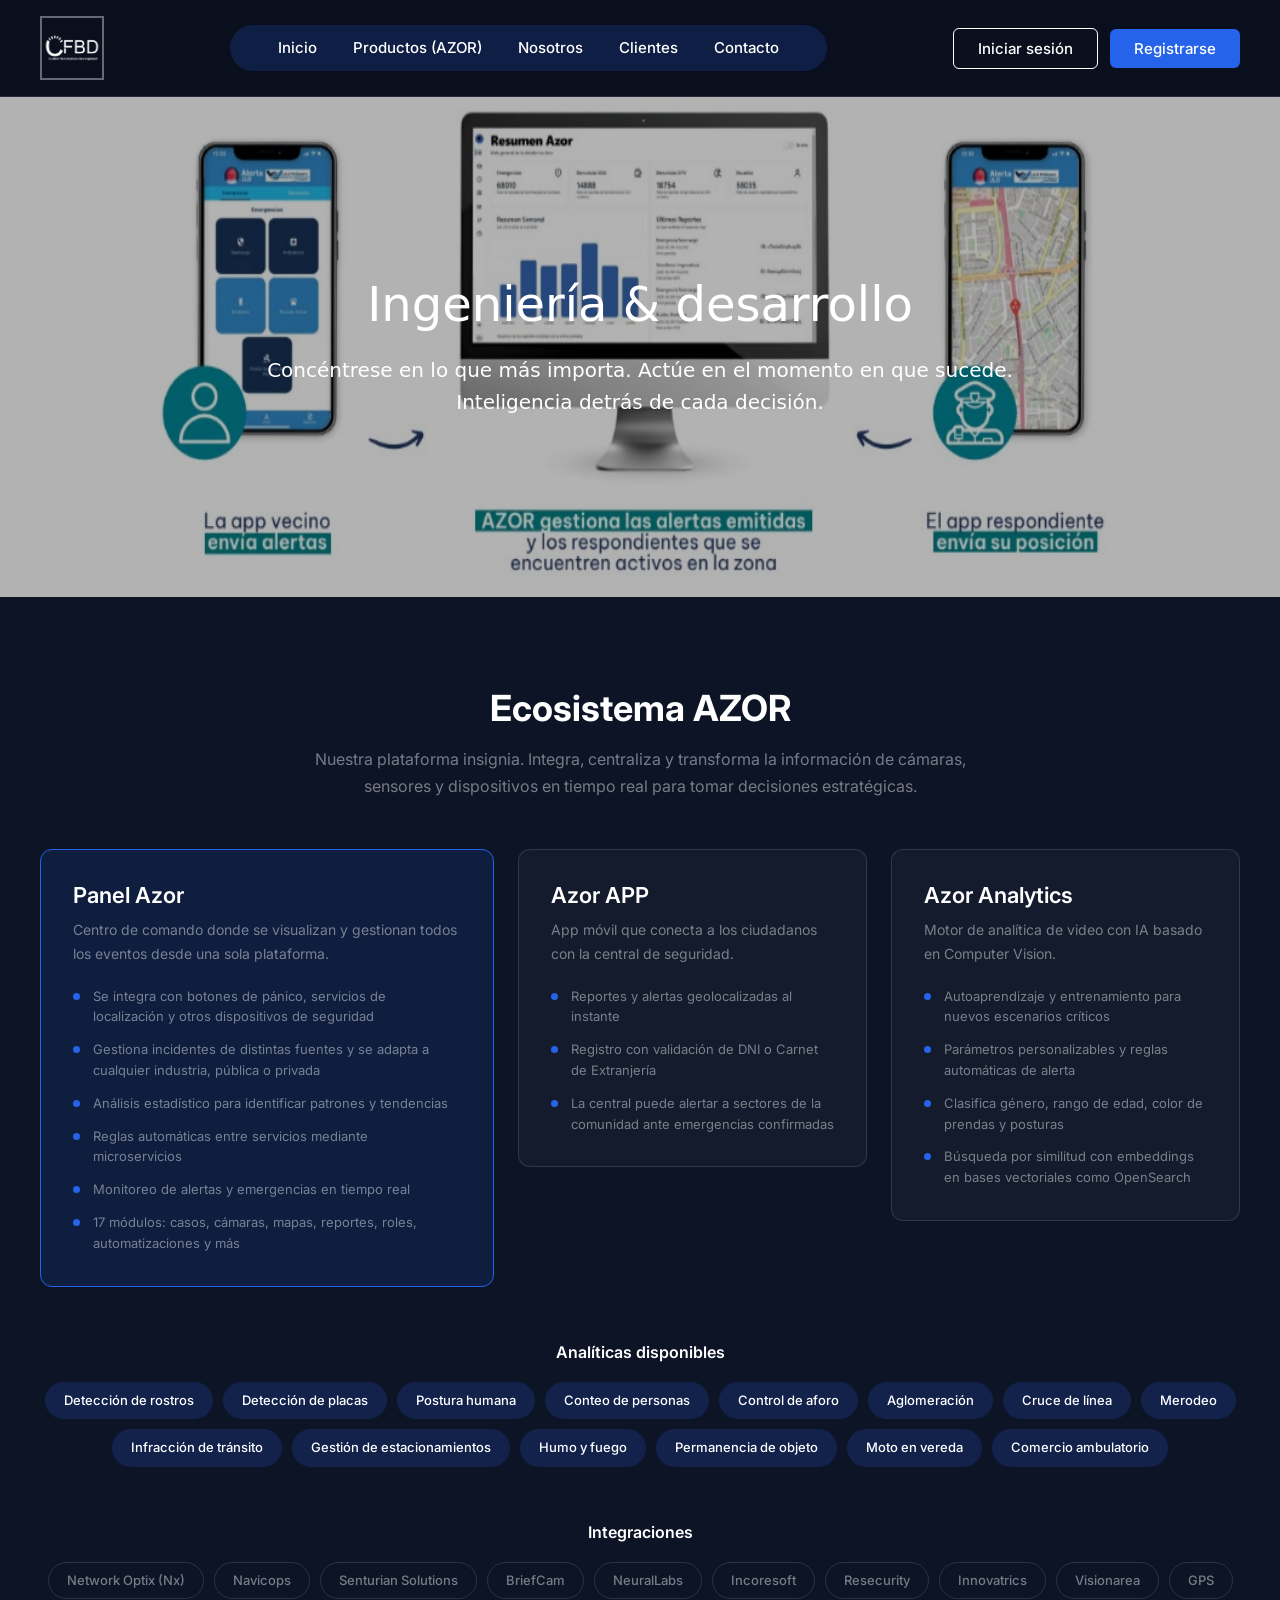
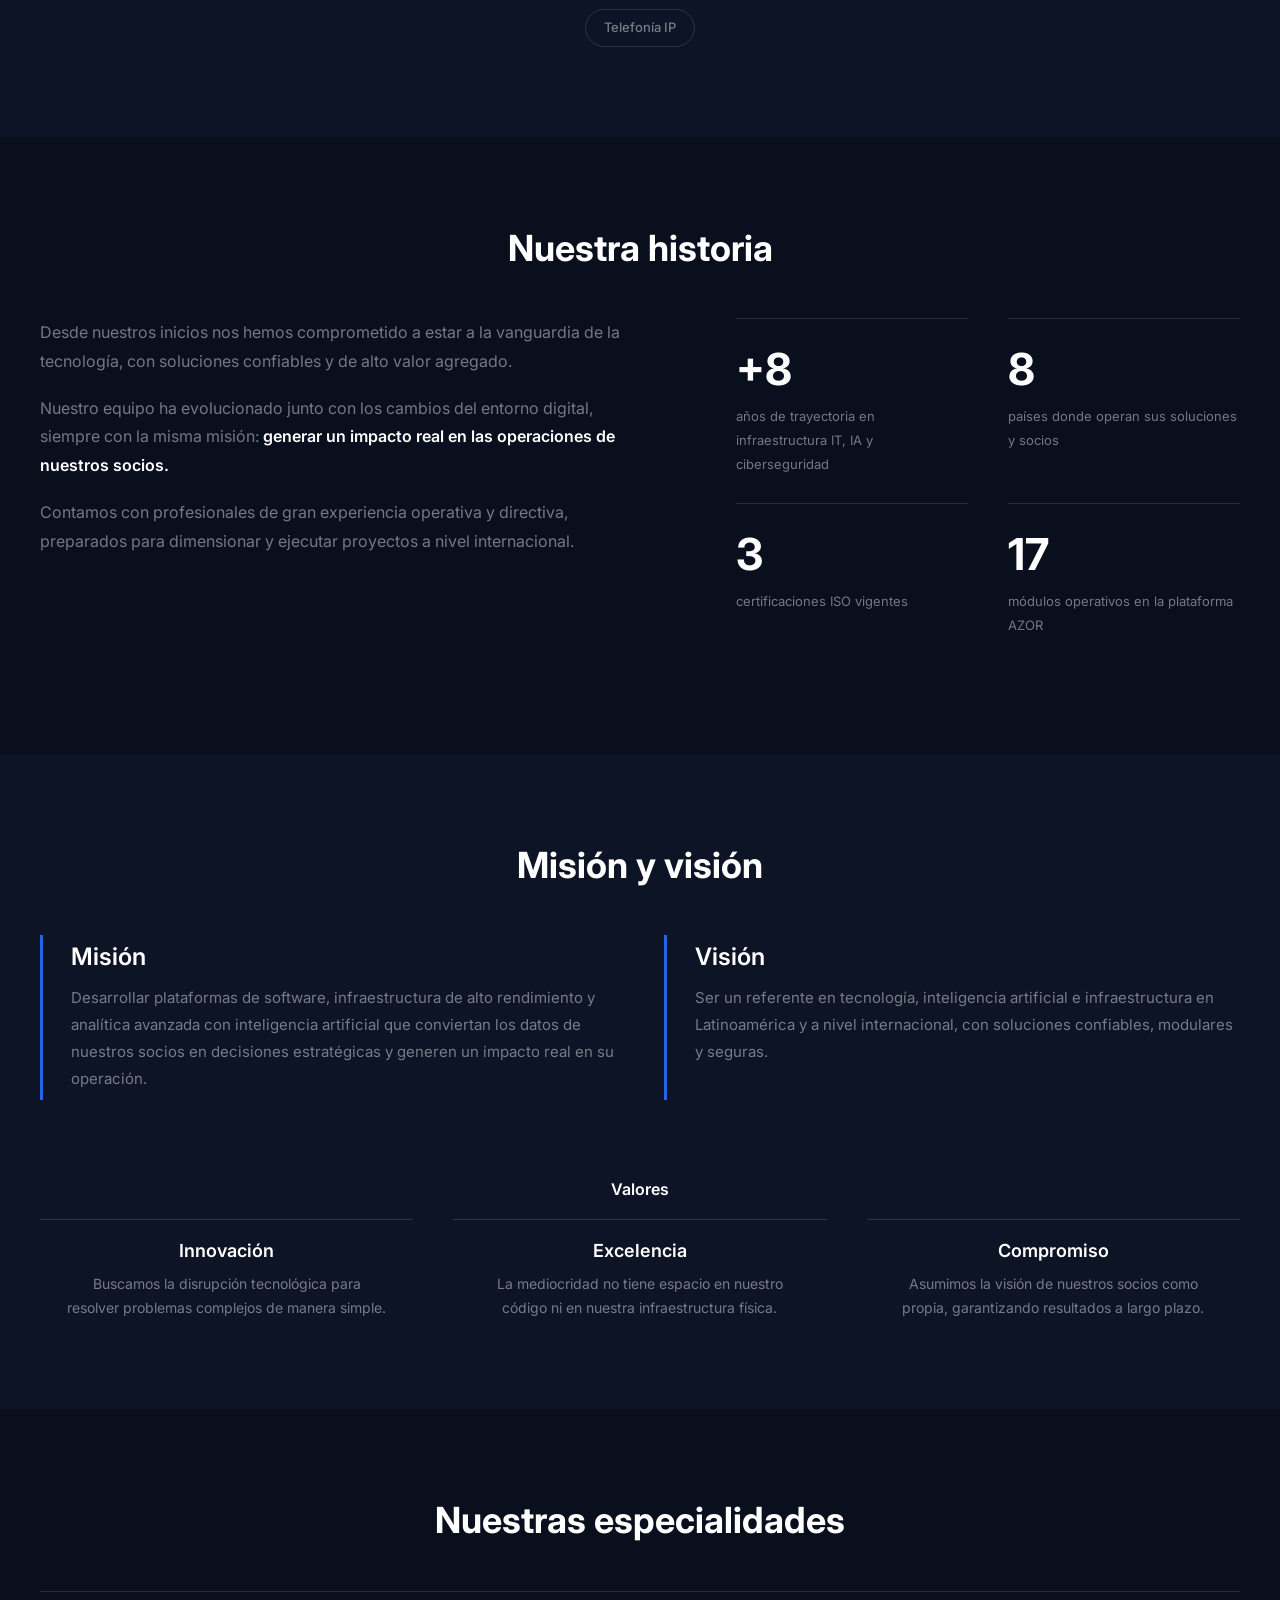
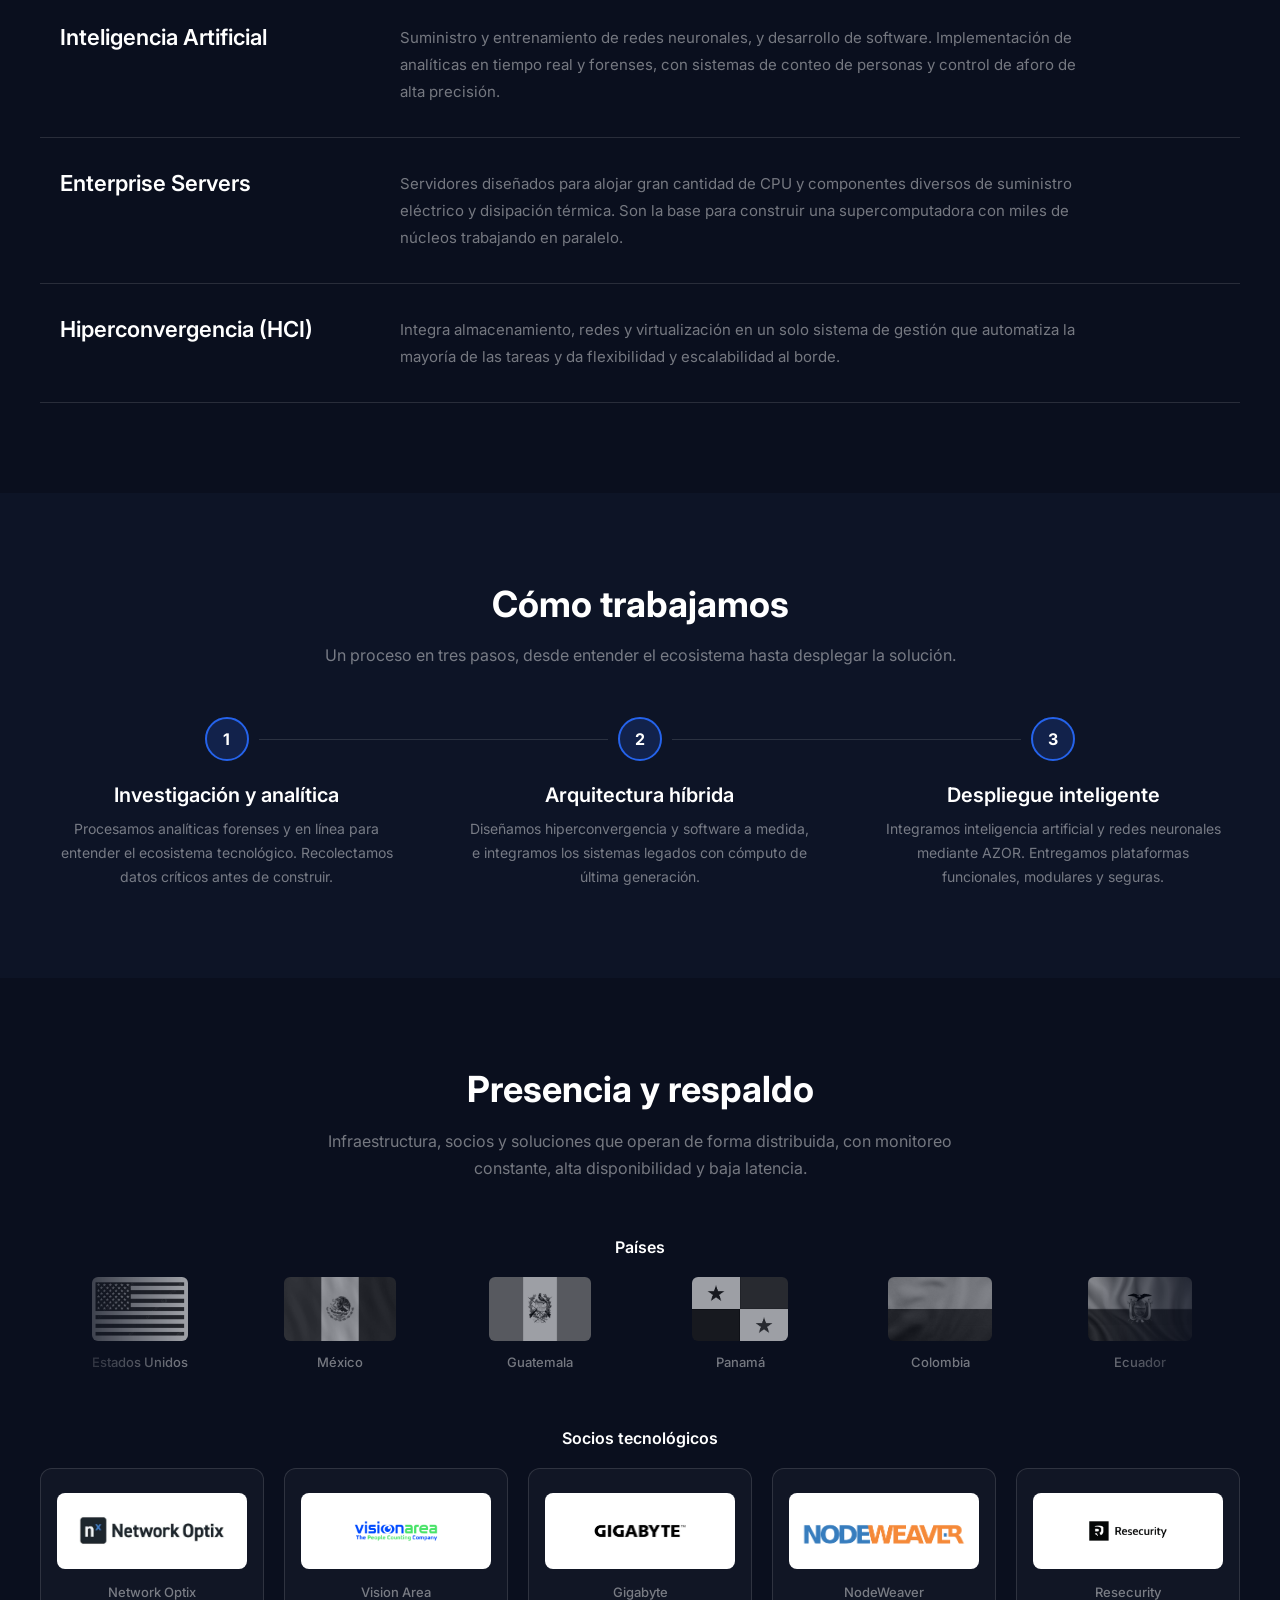
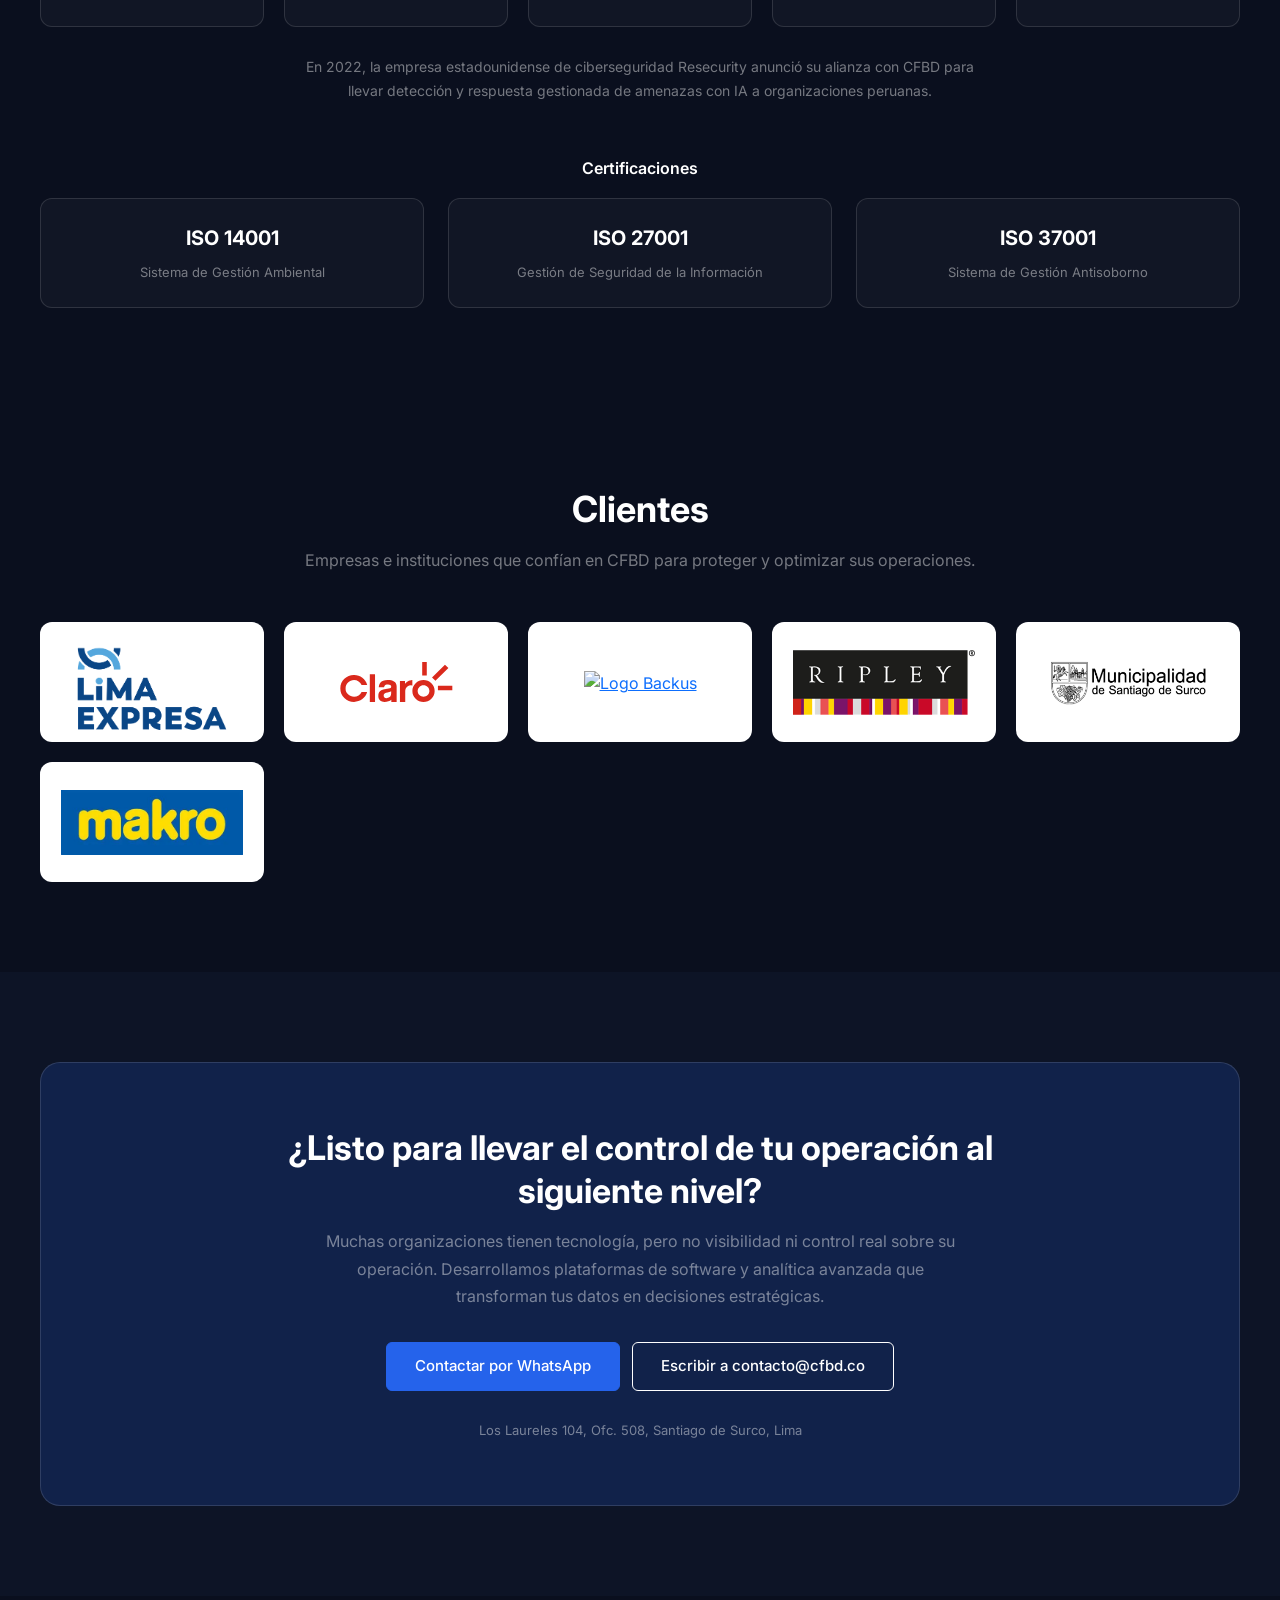
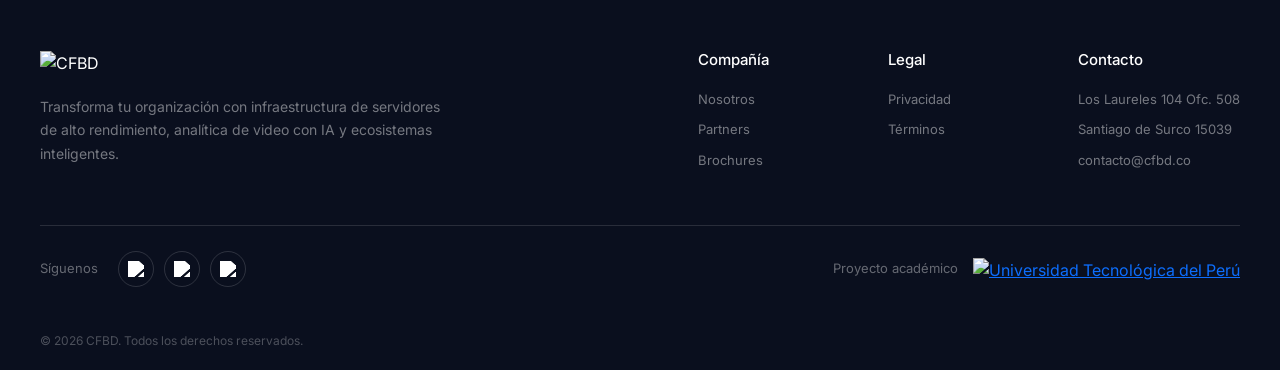
==== HerramientasDesarrollo/index.html @ 3b42aa12 "mas arreglos slider y  vinculos en las paginas," ====
<!doctype html>
<html lang="es">

<head>
  <meta charset="utf-8" />
  <meta name="viewport" content="width=device-width, initial-scale=1" />
  <title>CFBD | Ingeniería &amp; desarrollo</title>
  <link rel="icon" href="img/desarrollo.png" type="image/png" />
  <link rel="preconnect" href="https://fonts.googleapis.com" />
  <link rel="preconnect" href="https://fonts.gstatic.com" crossorigin />
  <link href="https://fonts.googleapis.com/css2?family=Inter:wght@400;500;600;700&display=swap" rel="stylesheet" />
  <link rel="stylesheet" href="main.css" />
  <link href="https://cdn.jsdelivr.net/npm/bootstrap@5.3.8/dist/css/bootstrap.min.css" rel="stylesheet"
    integrity="sha384-sRIl4kxILFvY47J16cr9ZwB07vP4J8+LH7qKQnuqkuIAvNWLzeN8tE5YBujZqJLB" crossorigin="anonymous" />
</head>

<body>
  <nav class="barra-navegacion">
    <div class="nav-izquierda">
      <div class="contenedor-logo">
        <img src="img/LOGO CFBD.png" alt="Logo CFBD" />
      </div>
    </div>

    <div class="enlaces-nav">
      <a href="#inicio">Inicio</a>
      <a href="#productos">Productos (AZOR)</a>
      <a href="#nosotros">Nosotros</a>
      <a href="#clientes">Clientes</a>
      <a href="#contacto">Contacto</a>
    </div>

    <div class="botones-nav">
      <a href="login.html" class="btn-ingresar">Iniciar sesión</a>
      <a href="login.html?registro=true" class="btn-registro">Registrarse</a>
    </div>
  </nav>

  <div id="inicio">
    <div id="carouselExampleInterval" class="carousel slide" data-bs-ride="carousel">
      <div class="carousel-inner">
        <div class="carousel-item active" data-bs-interval="10000">
          <img src="img/img2.jpeg" class="d-block w-100" alt="Instalaciones CFBD" height="500px" />
        </div>

        <div class="carousel-item" data-bs-interval="10000">
          <img src="img/img1.jpeg" class="d-block w-100" alt="Instalaciones CFBD" height="500px" />
        </div>

        <div class="carousel-item" data-bs-interval="10000">
          <img src="img/img3.jpeg" class="d-block w-100" alt="Instalaciones CFBD" height="500px" />
        </div>

        <div class="carousel-item" data-bs-interval="10000">
          <img src="img/img4.jpeg" class="d-block w-100" alt="Instalaciones CFBD" height="500px" />
        </div>
      </div>

      <div class="texto-carousel">
        <h1>Ingeniería &amp; desarrollo</h1>
        <p>
          Concéntrese en lo que más importa. Actúe en el momento en que
          sucede. Inteligencia detrás de cada decisión.
        </p>
      </div>

      <button class="carousel-control-prev" type="button" data-bs-target="#carouselExampleInterval"
        data-bs-slide="prev">
        <span class="carousel-control-prev-icon" aria-hidden="true"></span>
        <span class="visually-hidden">Previous</span>
      </button>

      <button class="carousel-control-next" type="button" data-bs-target="#carouselExampleInterval"
        data-bs-slide="next">
        <span class="carousel-control-next-icon" aria-hidden="true"></span>
        <span class="visually-hidden">Next</span>
      </button>
    </div>
  </div>

  <main>
    <section class="seccion alt" id="productos">
      <div class="cont">
        <div class="cabecera aparece">
          <h2 class="titulo">Ecosistema AZOR</h2>
          <p class="sub">
            Nuestra plataforma insignia. Integra, centraliza y transforma la
            información de cámaras, sensores y dispositivos en tiempo real
            para tomar decisiones estratégicas.
          </p>
        </div>

        <div class="azor">
          <article class="tarjeta destacada aparece">
            <h3>Panel Azor</h3>
            <p>
              Centro de comando donde se visualizan y gestionan todos los
              eventos desde una sola plataforma.
            </p>
            <ul class="puntos">
              <li>
                Se integra con botones de pánico, servicios de localización y
                otros dispositivos de seguridad
              </li>
              <li>
                Gestiona incidentes de distintas fuentes y se adapta a
                cualquier industria, pública o privada
              </li>
              <li>
                Análisis estadístico para identificar patrones y tendencias
              </li>
              <li>
                Reglas automáticas entre servicios mediante microservicios
              </li>
              <li>Monitoreo de alertas y emergencias en tiempo real</li>
              <li>
                17 módulos: casos, cámaras, mapas, reportes, roles,
                automatizaciones y más
              </li>
            </ul>
          </article>

          <article class="tarjeta aparece">
            <h3>Azor APP</h3>
            <p>
              App móvil que conecta a los ciudadanos con la central de
              seguridad.
            </p>
            <ul class="puntos">
              <li>Reportes y alertas geolocalizadas al instante</li>
              <li>Registro con validación de DNI o Carnet de Extranjería</li>
              <li>
                La central puede alertar a sectores de la comunidad ante
                emergencias confirmadas
              </li>
            </ul>
          </article>

          <article class="tarjeta aparece">
            <h3>Azor Analytics</h3>
            <p>
              Motor de analítica de video con IA basado en Computer Vision.
            </p>
            <ul class="puntos">
              <li>
                Autoaprendizaje y entrenamiento para nuevos escenarios
                críticos
              </li>
              <li>
                Parámetros personalizables y reglas automáticas de alerta
              </li>
              <li>
                Clasifica género, rango de edad, color de prendas y posturas
              </li>
              <li>
                Búsqueda por similitud con embeddings en bases vectoriales
                como OpenSearch
              </li>
            </ul>
          </article>
        </div>

        <div class="grupo aparece">
          <h3 class="mini">Analíticas disponibles</h3>
          <div class="chips">
            <span class="chip">Detección de rostros</span>
            <span class="chip">Detección de placas</span>
            <span class="chip">Postura humana</span>
            <span class="chip">Conteo de personas</span>
            <span class="chip">Control de aforo</span>
            <span class="chip">Aglomeración</span>
            <span class="chip">Cruce de línea</span>
            <span class="chip">Merodeo</span>
            <span class="chip">Infracción de tránsito</span>
            <span class="chip">Gestión de estacionamientos</span>
            <span class="chip">Humo y fuego</span>
            <span class="chip">Permanencia de objeto</span>
            <span class="chip">Moto en vereda</span>
            <span class="chip">Comercio ambulatorio</span>
          </div>
        </div>

        <div class="grupo aparece">
          <h3 class="mini">Integraciones</h3>
          <div class="chips">
            <span class="chip chip-gris">Network Optix (Nx)</span>
            <span class="chip chip-gris">Navicops</span>
            <span class="chip chip-gris">Senturian Solutions</span>
            <span class="chip chip-gris">BriefCam</span>
            <span class="chip chip-gris">NeuralLabs</span>
            <span class="chip chip-gris">Incoresoft</span>
            <span class="chip chip-gris">Resecurity</span>
            <span class="chip chip-gris">Innovatrics</span>
            <span class="chip chip-gris">Visionarea</span>
            <span class="chip chip-gris">GPS</span>
            <span class="chip chip-gris">Telefonía IP</span>
          </div>
        </div>
      </div>
    </section>

    <section class="seccion" id="nosotros">
      <div class="cont">
        <div class="cabecera aparece">
          <h2 class="titulo">Nuestra historia</h2>
        </div>

        <div class="dos-col">
          <div class="historia aparece">
            <p>
              Desde nuestros inicios nos hemos comprometido a estar a la
              vanguardia de la tecnología, con soluciones confiables y de alto
              valor agregado.
            </p>
            <p>
              Nuestro equipo ha evolucionado junto con los cambios del entorno
              digital, siempre con la misma misión:
              <strong>generar un impacto real en las operaciones de nuestros
                socios.</strong>
            </p>
            <p>
              Contamos con profesionales de gran experiencia operativa y
              directiva, preparados para dimensionar y ejecutar proyectos a
              nivel internacional.
            </p>
          </div>

          <div class="cifras">
            <div class="cifra aparece">
              <strong>+8</strong>
              <span>años de trayectoria en infraestructura IT, IA y
                ciberseguridad</span>
            </div>
            <div class="cifra aparece">
              <strong>8</strong>
              <span>países donde operan sus soluciones y socios</span>
            </div>
            <div class="cifra aparece">
              <strong>3</strong>
              <span>certificaciones ISO vigentes</span>
            </div>
            <div class="cifra aparece">
              <strong>17</strong>
              <span>módulos operativos en la plataforma AZOR</span>
            </div>
          </div>
        </div>
      </div>
    </section>

    <section class="seccion alt">
      <div class="cont">
        <div class="cabecera aparece">
          <h2 class="titulo">Misión y visión</h2>
        </div>

        <div class="mv">
          <div class="mv-item aparece">
            <h3>Misión</h3>
            <p>
              Desarrollar plataformas de software, infraestructura de alto
              rendimiento y analítica avanzada con inteligencia artificial que
              conviertan los datos de nuestros socios en decisiones
              estratégicas y generen un impacto real en su operación.
            </p>
          </div>
          <div class="mv-item aparece">
            <h3>Visión</h3>
            <p>
              Ser un referente en tecnología, inteligencia artificial e
              infraestructura en Latinoamérica y a nivel internacional, con
              soluciones confiables, modulares y seguras.
            </p>
          </div>
        </div>

        <div class="grupo grupo-grande">
          <h3 class="mini aparece">Valores</h3>
          <div class="valores">
            <div class="valor aparece">
              <h4>Innovación</h4>
              <p>
                Buscamos la disrupción tecnológica para resolver problemas
                complejos de manera simple.
              </p>
            </div>
            <div class="valor aparece">
              <h4>Excelencia</h4>
              <p>
                La mediocridad no tiene espacio en nuestro código ni en
                nuestra infraestructura física.
              </p>
            </div>
            <div class="valor aparece">
              <h4>Compromiso</h4>
              <p>
                Asumimos la visión de nuestros socios como propia,
                garantizando resultados a largo plazo.
              </p>
            </div>
          </div>
        </div>
      </div>
    </section>

    <section class="seccion">
      <div class="cont">
        <div class="cabecera aparece">
          <h2 class="titulo">Nuestras especialidades</h2>
        </div>

        <div class="filas">
          <div class="fila aparece">
            <h3>Inteligencia Artificial</h3>
            <p>
              Suministro y entrenamiento de redes neuronales, y desarrollo de
              software. Implementación de analíticas en tiempo real y
              forenses, con sistemas de conteo de personas y control de aforo
              de alta precisión.
            </p>
          </div>
          <div class="fila aparece">
            <h3>Enterprise Servers</h3>
            <p>
              Servidores diseñados para alojar gran cantidad de CPU y
              componentes diversos de suministro eléctrico y disipación
              térmica. Son la base para construir una supercomputadora con
              miles de núcleos trabajando en paralelo.
            </p>
          </div>
          <div class="fila aparece">
            <h3>Hiperconvergencia (HCI)</h3>
            <p>
              Integra almacenamiento, redes y virtualización en un solo
              sistema de gestión que automatiza la mayoría de las tareas y da
              flexibilidad y escalabilidad al borde.
            </p>
          </div>
        </div>
      </div>
    </section>

    <section class="seccion alt">
      <div class="cont">
        <div class="cabecera aparece">
          <h2 class="titulo">Cómo trabajamos</h2>
          <p class="sub">
            Un proceso en tres pasos, desde entender el ecosistema hasta
            desplegar la solución.
          </p>
        </div>

        <div class="pasos">
          <div class="paso aparece">
            <span class="paso-num">1</span>
            <h3>Investigación y analítica</h3>
            <p>
              Procesamos analíticas forenses y en línea para entender el
              ecosistema tecnológico. Recolectamos datos críticos antes de
              construir.
            </p>
          </div>
          <div class="paso aparece">
            <span class="paso-num">2</span>
            <h3>Arquitectura híbrida</h3>
            <p>
              Diseñamos hiperconvergencia y software a medida, e integramos
              los sistemas legados con cómputo de última generación.
            </p>
          </div>
          <div class="paso aparece">
            <span class="paso-num">3</span>
            <h3>Despliegue inteligente</h3>
            <p>
              Integramos inteligencia artificial y redes neuronales mediante
              AZOR. Entregamos plataformas funcionales, modulares y seguras.
            </p>
          </div>
        </div>
      </div>
    </section>

    <section class="seccion">
      <div class="cont">
        <div class="cabecera aparece">
          <h2 class="titulo">Presencia y respaldo</h2>
          <p class="sub">
            Infraestructura, socios y soluciones que operan de forma
            distribuida, con monitoreo constante, alta disponibilidad y baja
            latencia.
          </p>
        </div>

        <div class="grupo aparece">
          <h3 class="mini">Países</h3>

          <div class="paises">
            <div class="paises-pista">
              <div class="pais">
                <img src="img/estados-unidos.png" alt="Estados Unidos" />
                <span>Estados Unidos</span>
              </div>
              <div class="pais">
                <img src="img/mexico.jpg" alt="México" />
                <span>México</span>
              </div>
              <div class="pais">
                <img src="img/guatemala.png" alt="Guatemala" />
                <span>Guatemala</span>
              </div>
              <div class="pais">
                <img src="img/panama.png" alt="Panamá" />
                <span>Panamá</span>
              </div>
              <div class="pais">
                <img src="img/colombia.jpg" alt="Colombia" />
                <span>Colombia</span>
              </div>
              <div class="pais">
                <img src="img/ecuador.jpg" alt="Ecuador" />
                <span>Ecuador</span>
              </div>
              <div class="pais">
                <img src="img/peru.jpg" alt="Perú" />
                <span>Perú</span>
              </div>
              <div class="pais">
                <img src="img/italia.jpg" alt="Italia" />
                <span>Italia</span>
              </div>

              <div class="pais copia" aria-hidden="true">
                <img src="img/estados-unidos.png" alt="" />
                <span>Estados Unidos</span>
              </div>
              <div class="pais copia" aria-hidden="true">
                <img src="img/mexico.jpg" alt="" />
                <span>México</span>
              </div>
              <div class="pais copia" aria-hidden="true">
                <img src="img/guatemala.png" alt="" />
                <span>Guatemala</span>
              </div>
              <div class="pais copia" aria-hidden="true">
                <img src="img/panama.png" alt="" />
                <span>Panamá</span>
              </div>
              <div class="pais copia" aria-hidden="true">
                <img src="img/colombia.jpg" alt="" />
                <span>Colombia</span>
              </div>
              <div class="pais copia" aria-hidden="true">
                <img src="img/ecuador.jpg" alt="" />
                <span>Ecuador</span>
              </div>
              <div class="pais copia" aria-hidden="true">
                <img src="img/peru.jpg" alt="" />
                <span>Perú</span>
              </div>
              <div class="pais copia" aria-hidden="true">
                <img src="img/italia.jpg" alt="" />
                <span>Italia</span>
              </div>
            </div>
          </div>
        </div>

        <div class="grupo">
          <h3 class="mini aparece">Socios tecnológicos</h3>

          <div class="socios">
            <a class="socio aparece" href="https://www.networkoptix.com" target="_blank" rel="noopener noreferrer">
              <div class="socio-logo">
                <img src="img/networkoptix.jpg" alt="Logo Network Optix" />
              </div>
              <span>Network Optix</span>
            </a>

            <a class="socio aparece" href="https://en.visionarea.net/" target="_blank" rel="noopener noreferrer">
              <div class="socio-logo">
                <img src="img/visionarea.png" alt="Logo Vision Area" />
              </div>
              <span>Vision Area</span>
            </a>

            <a class="socio aparece" href="https://www.gigabyte.com" target="_blank" rel="noopener noreferrer">
              <div class="socio-logo">
                <img src="img/gigabyte.png" alt="Logo Gigabyte" />
              </div>
              <span>Gigabyte</span>
            </a>

            <a class="socio aparece" href="https://www.nodeweaver.eu" target="_blank" rel="noopener noreferrer">
              <div class="socio-logo">
                <img src="img/nodeweaver.png" alt="Logo NodeWeaver" />
              </div>
              <span>NodeWeaver</span>
            </a>

            <a class="socio aparece" href="https://www.resecurity.com" target="_blank" rel="noopener noreferrer">
              <div class="socio-logo">
                <img src="img/resecurity.png" alt="Logo Resecurity" />
              </div>
              <span>Resecurity</span>
            </a>
          </div>

          <p class="nota aparece">
            En 2022, la empresa estadounidense de ciberseguridad Resecurity
            anunció su alianza con CFBD para llevar detección y respuesta
            gestionada de amenazas con IA a organizaciones peruanas.
          </p>
        </div>

        <div class="grupo">
          <h3 class="mini aparece">Certificaciones</h3>
          <div class="certs">
            <div class="tarjeta aparece">
              <strong>ISO 14001</strong>
              <span>Sistema de Gestión Ambiental</span>
            </div>
            <div class="tarjeta aparece">
              <strong>ISO 27001</strong>
              <span>Gestión de Seguridad de la Información</span>
            </div>
            <div class="tarjeta aparece">
              <strong>ISO 37001</strong>
              <span>Sistema de Gestión Antisoborno</span>
            </div>
          </div>
        </div>
      </div>
    </section>

<section class="seccion" id="clientes">
  <div class="cont">
    <div class="cabecera aparece">
      <h2 class="titulo">Clientes</h2>
      <p class="sub">
        Empresas e instituciones que confían en CFBD para proteger y
        optimizar sus operaciones.
      </p>
    </div>

    <div class="clientes">
      <div class="cliente aparece">
        <a href="https://www.limaexpresa.pe/" target="_blank">
          <img src="img/Logo lima expresa.png" alt="Logo Lima Expresa" />
        </a>
      </div>

      <div class="cliente aparece">
        <a href="https://www.claro.com.pe/" target="_blank">
          <img src="img/Logo claro.svg" alt="Logo Claro" />
        </a>
      </div>

      <div class="cliente aparece">
        <a href="https://www.backus.pe/" target="_blank">
          <img src="img/Logo backus.jpg" alt="Logo Backus" />
        </a>
      </div>

      <div class="cliente aparece">
        <a href="https://simple.ripley.com.pe/" target="_blank">
          <img src="img/logo Ripley.png" alt="Logo Ripley" />
        </a>
      </div>

      <div class="cliente aparece">
        <a href="https://www.munisurco.gob.pe/" target="_blank">
          <img src="img/Logo-municipalidad de surco.png" alt="Logo Municipalidad de Surco" />
        </a>
      </div>

      <div class="cliente aparece">
        <a href="https://www.makro.pe/" target="_blank">
          <img src="img/Logo makro.webp" alt="Logo Makro" />
        </a>
      </div>
    </div>
  </div>
</section>

    <section class="seccion alt" id="contacto">
      <div class="cont">
        <div class="cta aparece">
          <h2>
            ¿Listo para llevar el control de tu operación al siguiente nivel?
          </h2>
          <p>
            Muchas organizaciones tienen tecnología, pero no visibilidad ni
            control real sobre su operación. Desarrollamos plataformas de
            software y analítica avanzada que transforman tus datos en
            decisiones estratégicas.
          </p>
          <div class="botones centro">
            <a class="btn-azul" href="https://wa.me/51962315045" target="_blank" rel="noopener noreferrer">Contactar por
              WhatsApp</a>
            <a class="btn-borde" href="mailto:contacto@cfbd.co">Escribir a contacto@cfbd.co</a>
          </div>
          <p class="cta-dir">
            Los Laureles 104, Ofc. 508, Santiago de Surco, Lima
          </p>
        </div>
      </div>
    </section>
  </main>

  <footer class="footer">
    <div class="footer-top">
      <div class="footer-brand">
        <img src="https://www.cfbd.co/imgs/CFBD_LOGO%20BLANCO.svg" alt="CFBD" />

        <p>
          Transforma tu organización con infraestructura de servidores de alto
          rendimiento, analítica de video con IA y ecosistemas inteligentes.
        </p>
      </div>

      <div class="footer-links">
        <div>
          <h3>Compañía</h3>
          <a href="#nosotros">Nosotros</a>
          <a href="">Partners</a>
          <a href="">Brochures</a>
        </div>

        <div>
          <h3>Legal</h3>
          <a href="">Privacidad</a>
          <a href="">Términos</a>
        </div>

        <div>
          <h3>Contacto</h3>
          <span>Los Laureles 104 Ofc. 508</span>
          <span>Santiago de Surco 15039</span>
          <span>contacto@cfbd.co</span>
        </div>
      </div>
    </div>

    <div class="footer-divider"></div>

    <div class="footer-middle">
      <div class="footer-social">
        <span>Síguenos</span>

        <div class="social-icons">
          <a href="https://www.linkedin.com" aria-label="LinkedIn" target="_blank">
            <img src="https://cdn.jsdelivr.net/npm/simple-icons@v11/icons/linkedin.svg" alt="LinkedIn" />
          </a>

          <a href="https://www.facebook.com/" aria-label="Facebook" target="_blank">
            <img src="https://cdn.simpleicons.org/facebook/ffffff" alt="Facebook" />
          </a>

          <a href="https://www.instagram.com/" aria-label="Instagram" target="_blank">
            <img src="https://cdn.simpleicons.org/instagram/ffffff" alt="Instagram" />
          </a>
        </div>
      </div>

      <div class="footer-utp">
        <span>Proyecto académico</span>

        <a href="https://www.utp.edu.pe/" target="_blank" aria-label="Universidad Tecnológica del Perú">
          <img
            src="https://s3.amazonaws.com/media.greatplacetowork.com/peru/best-workplaces-for-diversity-and-inclusion-in-peru/2024/utp/logo.jpg"
            alt="Universidad Tecnológica del Perú" />
        </a>
      </div>
    </div>

    <div class="footer-bottom">
      <span>© 2026 CFBD. Todos los derechos reservados.</span>
    </div>
  </footer>

  <script src="https://cdn.jsdelivr.net/npm/bootstrap@5.3.8/dist/js/bootstrap.bundle.min.js"
    integrity="sha384-FKyoEForCGlyvwx9Hj09JcYn3nv7wiPVlz7YYwJrWVcXK/BmnVDxM+D2scQbITxI"
    crossorigin="anonymous"></script>
</body>

</html>
---- HerramientasDesarrollo/main.css ----
* {
  margin: 0;
  padding: 0;
  box-sizing: border-box;
}

.barra-navegacion {
  display: flex;
  align-items: center;
  justify-content: space-between;
  padding: 16px 40px;
  background-color: #0a0f1e;
  font-family: 'Inter', sans-serif;
  border-bottom: 1px solid #ffffff20;
}

.nav-izquierda {
  display: flex;
  align-items: center;
  gap: 14px;
}

.contenedor-logo {
  width: 64px;
  height: 64px;
  border: 2px solid #ffffff60;
  display: flex;
  align-items: center;
  justify-content: center;
  font-size: 12px;
  color: #ffffff80;
}

.contenedor-logo img {
  width: 100%;
  height: 100%;
  object-fit: contain;
}

.marca h2 {
  font-size: 20px;
  font-weight: 700;
  color: white;
  letter-spacing: 1px;
}

.marca p {
  font-size: 12px;
  color: #ffffff60;
}

.enlaces-nav {
  display: flex;
  gap: 36px;
  background-color: #2563eb30;
  padding: 12px 48px;
  border-radius: 50px;
}

.enlaces-nav a {
  color: white;
  text-decoration: none;
  font-size: 15px;
  font-weight: 500;
  transition: color 0.3s;
}

.enlaces-nav a:hover {
  color: #2563eb;
}

.botones-nav {
  display: flex;
  gap: 12px;
  align-items: center;
}

.btn-ingresar {
  display: inline-block;
  text-decoration: none;
  line-height: normal;
  background: transparent;
  color: white;
  border: 1px solid white;
  padding: 10px 24px;
  border-radius: 6px;
  cursor: pointer;
  font-size: 15px;
  font-family: 'Inter', sans-serif;
  font-weight: 500;
  transition: all 0.3s;
}

.btn-ingresar:hover {
  background: white;
  color: #0a0f1e;
}

.btn-registro {
  display: inline-block;
  text-decoration: none;
  line-height: normal;
  background: #2563eb;
  color: white;
  border: none;
  padding: 10px 24px;
  border-radius: 6px;
  cursor: pointer;
  font-size: 15px;
  font-family: 'Inter', sans-serif;
  font-weight: 500;
  transition: background 0.3s;
}

.btn-registro:hover {
  background: #1a4fd8;
  color: white;
}
#carouselExampleInterval {
  position: relative;
}

.texto-carousel {
  position: absolute;
  top: 50%;
  left: 50%;
  transform: translate(-50%, -50%);
  z-index: 10;
  color: white;
  text-align: center;
  width: 80%;
  max-width: 800px;
}

.texto-carousel h1 {
  font-size: 48px;
  margin: 0 0 20px 0;
  text-align: center;
}

.texto-carousel p {
  font-size: 20px;
  line-height: 1.6;
  margin: 0 auto;
  text-align: center;
}

#carouselExampleInterval::after {
  content: "";
  position: absolute;
  inset: 0;
  background: rgba(0, 0, 0, 0.30);
  z-index: 1;
  pointer-events: none;
}

.seccion {
  background: #0a0f1e;
  color: white;
  font-family: 'Inter', sans-serif;
  padding: 90px 0;
}

.seccion.alt {
  background: #0d1426;
}

.cont {
  max-width: 1300px;
  margin: auto;
  padding: 0 40px;
}

.hero {
  padding: 100px 0 90px;
  text-align: center;
}

.seccion h1 {
  font-size: 56px;
  font-weight: 700;
  line-height: 1.1;
  letter-spacing: -0.5px;
  margin: 0 0 24px;
}

.hero-p {
  color: #ffffff70;
  font-size: 18px;
  line-height: 1.7;
  max-width: 620px;
  margin: 0 auto 36px;
}

.botones {
  display: flex;
  gap: 12px;
  flex-wrap: wrap;
  justify-content: center;
}

.btn-azul,
.btn-borde {
  display: inline-block;
  padding: 12px 28px;
  border-radius: 6px;
  font-size: 15px;
  font-weight: 500;
  text-decoration: none;
  transition: all 0.3s;
}

.btn-azul {
  background: #2563eb;
  color: white;
  border: 1px solid #2563eb;
}

.btn-azul:hover {
  background: #1a4fd8;
  border-color: #1a4fd8;
  color: white;
  transform: translateY(-3px);
  box-shadow: 0 10px 24px #2563eb50;
}

.btn-borde {
  background: transparent;
  color: white;
  border: 1px solid white;
}

.btn-borde:hover {
  background: white;
  color: #0a0f1e;
  transform: translateY(-3px);
}

.seccion a:focus-visible {
  outline: 2px solid #2563eb;
  outline-offset: 3px;
}

.cabecera {
  text-align: center;
  margin-bottom: 48px;
}

.seccion h2.titulo {
  font-size: 36px;
  font-weight: 700;
  line-height: 1.2;
  margin: 0 0 16px;
}

.cabecera .titulo:last-child {
  margin-bottom: 0;
}

.sub {
  color: #ffffff70;
  font-size: 16px;
  line-height: 1.7;
  max-width: 680px;
  margin: 0 auto;
}

.grupo {
  margin-top: 56px;
}

.grupo-grande {
  margin-top: 80px;
}

.mini {
  font-size: 16px;
  font-weight: 600;
  text-align: center;
  color: white;
  margin: 0 0 20px;
}

.tarjeta {
  background: #ffffff08;
  border: 1px solid #ffffff20;
  border-radius: 12px;
  padding: 32px;
  transition: transform 0.3s ease, border-color 0.3s ease,
    background 0.3s ease, box-shadow 0.3s ease;
}

.tarjeta:hover {
  transform: translateY(-6px);
  border-color: #2563eb;
  background: #2563eb15;
  box-shadow: 0 14px 32px #2563eb30;
}

.destacada {
  background: #2563eb20;
  border-color: #2563eb;
}

.destacada:hover {
  background: #2563eb30;
}

.tarjeta h3 {
  font-size: 22px;
  font-weight: 600;
  margin: 0 0 10px;
}

.tarjeta > p {
  color: #ffffff70;
  font-size: 14px;
  line-height: 1.7;
  margin: 0;
}

.azor {
  display: grid;
  grid-template-columns: 1.3fr 1fr 1fr;
  gap: 24px;
  align-items: start;
}

.puntos {
  list-style: none;
  padding: 0;
  margin: 20px 0 0;
  display: flex;
  flex-direction: column;
  gap: 12px;
}

.puntos li {
  position: relative;
  padding-left: 20px;
  color: #ffffff70;
  font-size: 13px;
  line-height: 1.6;
}

.puntos li::before {
  content: "";
  position: absolute;
  left: 0;
  top: 7px;
  width: 7px;
  height: 7px;
  border-radius: 50%;
  background: #2563eb;
}

.chips {
  display: flex;
  flex-wrap: wrap;
  justify-content: center;
  gap: 10px;
}

.chip {
  background: #2563eb30;
  color: white;
  font-size: 13px;
  font-weight: 500;
  padding: 8px 18px;
  border-radius: 50px;
  border: 1px solid transparent;
  cursor: default;
  transition: transform 0.3s ease, background 0.3s ease,
    border-color 0.3s ease, color 0.3s ease;
}

.chip:hover {
  background: #2563eb;
  transform: translateY(-3px);
}

.chip-gris {
  background: transparent;
  border-color: #ffffff20;
  color: #ffffff70;
}

.chip-gris:hover {
  background: transparent;
  border-color: #2563eb;
  color: white;
}

.dos-col {
  display: grid;
  grid-template-columns: 1.1fr 0.9fr;
  gap: 80px;
  align-items: start;
}

.historia p {
  color: #ffffff70;
  font-size: 16px;
  line-height: 1.8;
  max-width: 600px;
  margin: 0 0 18px;
}

.historia strong {
  color: white;
  font-weight: 600;
}

.cifras {
  display: grid;
  grid-template-columns: repeat(2, 1fr);
  gap: 0 40px;
}

.cifra {
  padding: 28px 0;
  border-top: 1px solid #ffffff20;
  transition: border-color 0.3s ease;
}

.cifra:hover {
  border-top-color: #2563eb;
}

.cifra strong {
  display: block;
  font-size: 44px;
  font-weight: 700;
  line-height: 1;
  margin-bottom: 12px;
  transition: color 0.3s ease;
}

.cifra:hover strong {
  color: #2563eb;
}

.cifra span {
  color: #ffffff70;
  font-size: 13px;
  line-height: 1.6;
}

.mv {
  display: grid;
  grid-template-columns: repeat(2, 1fr);
  gap: 48px;
}

.mv-item {
  border-left: 3px solid #2563eb;
  padding: 8px 0 8px 28px;
  transition: transform 0.3s ease, background 0.3s ease;
}

.mv-item:hover {
  transform: translateX(8px);
  background: #ffffff08;
}

.mv-item h3 {
  font-size: 24px;
  font-weight: 600;
  margin: 0 0 12px;
}

.mv-item p {
  color: #ffffff70;
  font-size: 15px;
  line-height: 1.8;
  max-width: 560px;
  margin: 0;
}

.valores {
  display: grid;
  grid-template-columns: repeat(3, 1fr);
  gap: 40px;
}

.valor {
  border-top: 1px solid #ffffff20;
  padding-top: 20px;
  text-align: center;
  transition: transform 0.3s ease, border-color 0.3s ease;
}

.valor:hover {
  transform: translateY(-5px);
  border-top-color: #2563eb;
}

.valor h4 {
  font-size: 18px;
  font-weight: 600;
  margin: 0 0 10px;
}

.valor p {
  color: #ffffff70;
  font-size: 14px;
  line-height: 1.7;
  margin: 0 auto;
  max-width: 320px;
}

.filas {
  border-top: 1px solid #ffffff20;
}

.fila {
  display: grid;
  grid-template-columns: 300px 1fr;
  gap: 40px;
  padding: 32px 20px;
  border-bottom: 1px solid #ffffff20;
  transition: background 0.3s ease, border-color 0.3s ease;
}

.fila:hover {
  background: #ffffff08;
  border-bottom-color: #2563eb;
}

.fila h3 {
  font-size: 22px;
  font-weight: 600;
  margin: 0;
}

.fila p {
  color: #ffffff70;
  font-size: 15px;
  line-height: 1.8;
  max-width: 700px;
  margin: 0;
}

.pasos {
  display: grid;
  grid-template-columns: repeat(3, 1fr);
  gap: 40px;
}

.paso {
  position: relative;
  text-align: center;
}

.paso:not(:last-child)::after {
  content: "";
  position: absolute;
  top: 22px;
  left: calc(50% + 32px);
  width: calc(100% - 24px);
  height: 1px;
  background: #ffffff20;
}

.paso-num {
  width: 44px;
  height: 44px;
  display: flex;
  align-items: center;
  justify-content: center;
  margin: 0 auto 22px;
  border: 2px solid #2563eb;
  border-radius: 50%;
  background: #2563eb30;
  font-size: 16px;
  font-weight: 700;
  transition: transform 0.3s ease, background 0.3s ease;
}

.paso:hover .paso-num {
  background: #2563eb;
  transform: scale(1.15);
}

.paso h3 {
  font-size: 20px;
  font-weight: 600;
  margin: 0 0 10px;
}

.paso p {
  color: #ffffff70;
  font-size: 14px;
  line-height: 1.7;
  margin: 0 auto;
  max-width: 340px;
}

.socios {
  display: grid;
  grid-template-columns: repeat(auto-fit, minmax(170px, 1fr));
  gap: 20px;
}

.socio {
  display: flex;
  flex-direction: column;
  align-items: center;
  gap: 14px;
  padding: 24px 16px;
  background: #ffffff08;
  border: 1px solid #ffffff20;
  border-radius: 12px;
  color: #ffffff70;
  font-size: 13px;
  font-weight: 500;
  text-decoration: none;
  transition: transform 0.3s ease, border-color 0.3s ease,
    box-shadow 0.3s ease, color 0.3s ease;
}

.socio:hover {
  transform: translateY(-6px);
  border-color: #2563eb;
  box-shadow: 0 14px 32px #2563eb30;
  color: white;
}

.socio-logo {
  width: 100%;
  height: 76px;
  padding: 12px;
  display: flex;
  align-items: center;
  justify-content: center;
  background: white;
  border-radius: 8px;
}

.socio-logo img {
  max-width: 100%;
  max-height: 100%;
  object-fit: contain;
  font-size: 11px;
  color: #6b7280;
  transition: transform 0.3s ease;
}

.socio:hover .socio-logo img {
  transform: scale(1.08);
}

.nota {
  color: #ffffff70;
  font-size: 14px;
  line-height: 1.7;
  text-align: center;
  max-width: 680px;
  margin: 28px auto 0;
}

.certs {
  display: grid;
  grid-template-columns: repeat(3, 1fr);
  gap: 24px;
}

.certs .tarjeta {
  padding: 24px;
  text-align: center;
}

.certs strong {
  display: block;
  font-size: 20px;
  font-weight: 700;
  margin-bottom: 6px;
}

.certs span {
  color: #ffffff70;
  font-size: 13px;
}

.cta {
  background: #2563eb30;
  border: 1px solid #ffffff20;
  border-radius: 20px;
  padding: 64px 40px;
  text-align: center;
}

.cta h2 {
  font-size: 34px;
  font-weight: 700;
  line-height: 1.25;
  max-width: 760px;
  margin: 0 auto 16px;
}

.cta p {
  color: #ffffff70;
  font-size: 16px;
  line-height: 1.7;
  max-width: 640px;
  margin: 0 auto 32px;
}

.cta .cta-dir {
  font-size: 13px;
  margin: 28px auto 0;
}

.paises {
  overflow: hidden;
  -webkit-mask-image: linear-gradient(90deg, transparent, #000 12%, #000 88%, transparent);
  mask-image: linear-gradient(90deg, transparent, #000 12%, #000 88%, transparent);
}

.paises-pista {
  display: flex;
  width: max-content;
  animation: deslizar 30s linear infinite;
}


.paises:hover .paises-pista {
  animation-play-state: paused;
}

.pais {
  flex: 0 0 auto;
  min-width: 120px;
  margin: 0 40px;
  display: flex;
  flex-direction: column;
  align-items: center;
  gap: 12px;
}


.pais img {
  height: 64px;
  width: auto;
  max-width: 160px;
  object-fit: contain;
  border-radius: 6px;
  filter: grayscale(1);
  opacity: 0.6;
  transition: filter 0.3s ease, opacity 0.3s ease, transform 0.3s ease;
}

.pais span {
  color: #ffffff70;
  font-size: 13px;
  font-weight: 500;
  transition: color 0.3s ease;
}

.pais:hover img {
  filter: none;
  opacity: 1;
  transform: scale(1.1);
}

.pais:hover span {
  color: white;
}

@keyframes deslizar {
  to {
    transform: translateX(-50%);
  }
}

.clientes {
  display: grid;
  grid-template-columns: repeat(auto-fit, minmax(190px, 1fr));
  gap: 20px;
}

.cliente {
  height: 120px;
  padding: 20px;
  display: flex;
  align-items: center;
  justify-content: center;
  background: white;
  border: 1px solid #ffffff20;
  border-radius: 12px;
  transition: transform 0.3s ease, box-shadow 0.3s ease;
}

.cliente:hover {
  transform: translateY(-6px);
  box-shadow: 0 14px 32px #2563eb30;
}

.cliente img {
  max-width: 100%;
  max-height: 100%;
  object-fit: contain;
  transition: transform 0.3s ease;
}

.cliente:hover img {
  transform: scale(1.06);
}

@keyframes subir {
  from {
    opacity: 0;
    translate: 0 28px;
  }
  to {
    opacity: 1;
    translate: 0 0;
  }
}

@supports (animation-timeline: view()) {
  .aparece {
    animation: subir linear both;
    animation-timeline: view();
    animation-range: entry 0% entry 35%;
  }
}

@supports not (animation-timeline: view()) {
  .aparece {
    animation: subir 0.7s ease both;
    animation-delay: calc(var(--i, 0) * 90ms);
  }

  .aparece:nth-child(2) { --i: 1; }
  .aparece:nth-child(3) { --i: 2; }
  .aparece:nth-child(4) { --i: 3; }
  .aparece:nth-child(5) { --i: 4; }
}

@media (prefers-reduced-motion: reduce) {
  .seccion *,
  .seccion *::before,
  .seccion *::after {
    animation: none !important;
    transition: none !important;
  }
}

@media (prefers-reduced-motion: reduce) {
  .paises {
    -webkit-mask-image: none;
    mask-image: none;
  }

  .paises-pista {
    width: auto;
    flex-wrap: wrap;
    justify-content: center;
  }

  .copia {
    display: none;
  }
}

@media (max-width: 992px) {
  .cont {
    padding: 0 24px;
  }

  .seccion {
    padding: 64px 0;
  }

  .seccion h1 {
    font-size: 40px;
  }

  .seccion h2.titulo,
  .cta h2 {
    font-size: 28px;
  }

  .azor,
  .dos-col,
  .mv,
  .valores,
  .pasos,
  .certs {
    grid-template-columns: 1fr;
  }

  .dos-col {
    gap: 48px;
  }

  .fila {
    grid-template-columns: 1fr;
    gap: 12px;
  }

  .paso:not(:last-child)::after {
    display: none;
  }

  .cta {
    padding: 48px 24px;
  }
}

@media (max-width: 640px) {
  .pais {
    margin: 0 24px;
    min-width: 90px;
  }

  .pais img {
    height: 48px;
  }
}

.footer {
  background: #0a0f1e;
  color: white;
  font-family: 'Inter', sans-serif;
}

.footer-top {
  max-width: 1300px;
  margin: auto;
  padding: 55px 40px;
  display: flex;
  justify-content: space-between;
  gap: 80px;
}

.footer-brand {
  max-width: 400px;
}

.footer-brand img {
  width: 170px;
  margin-bottom: 20px;
}

.footer-brand p {
  color: #ffffff70;
  font-size: 14px;
  line-height: 1.7;
  margin: 0;
}

.footer-links {
  display: flex;
  gap: 70px;
  flex-wrap: wrap;
}

.footer-links>div {
  display: flex;
  flex-direction: column;
  gap: 11px;
  min-width: 120px;
}

.footer-links h3 {
  font-size: 15px;
  margin: 0 0 10px;
}

.footer-links a,
.footer-links span {
  color: #ffffff70;
  font-size: 13px;
  text-decoration: none;
}

.footer-links a:hover {
  color: #2563eb;
}

.footer-divider {
  width: calc(100% - 80px);
  max-width: 1220px;
  height: 1px;
  margin: 0 auto;
  background: #ffffff20;
}

.footer-middle {
  max-width: 1300px;
  margin: auto;
  padding: 25px 40px;
  display: flex;
  justify-content: space-between;
  align-items: center;
}

.footer-social {
  display: flex;
  align-items: center;
  gap: 20px;
}

.footer-social>span,
.footer-utp>span {
  color: #ffffff60;
  font-size: 13px;
}

.social-icons {
  display: flex;
  gap: 10px;
}

.social-icons a {
  width: 36px;
  height: 36px;
  display: flex;
  align-items: center;
  justify-content: center;
  border: 1px solid #ffffff25;
  border-radius: 50%;
  transition: 0.3s;
}

.social-icons a:hover {
  background: #2563eb;
  border-color: #2563eb;
}

.social-icons img {
  width: 17px;
  height: 17px;
    filter: brightness(0) invert(1);
}

.footer-utp {
  display: flex;
  align-items: center;
  gap: 15px;
}

.footer-utp img {
  width: 100px;
  height: 45px;
  object-fit: contain;
}

.footer-bottom {
  max-width: 1300px;
  margin: auto;
  padding: 20px 40px;
  display: flex;
  justify-content: space-between;
  color: #ffffff45;
  font-size: 12px;
}

.footer-bottom a {
  color: #ffffff55;
  text-decoration: none;
}

.footer-bottom a:hover {
  color: #2563eb;
}
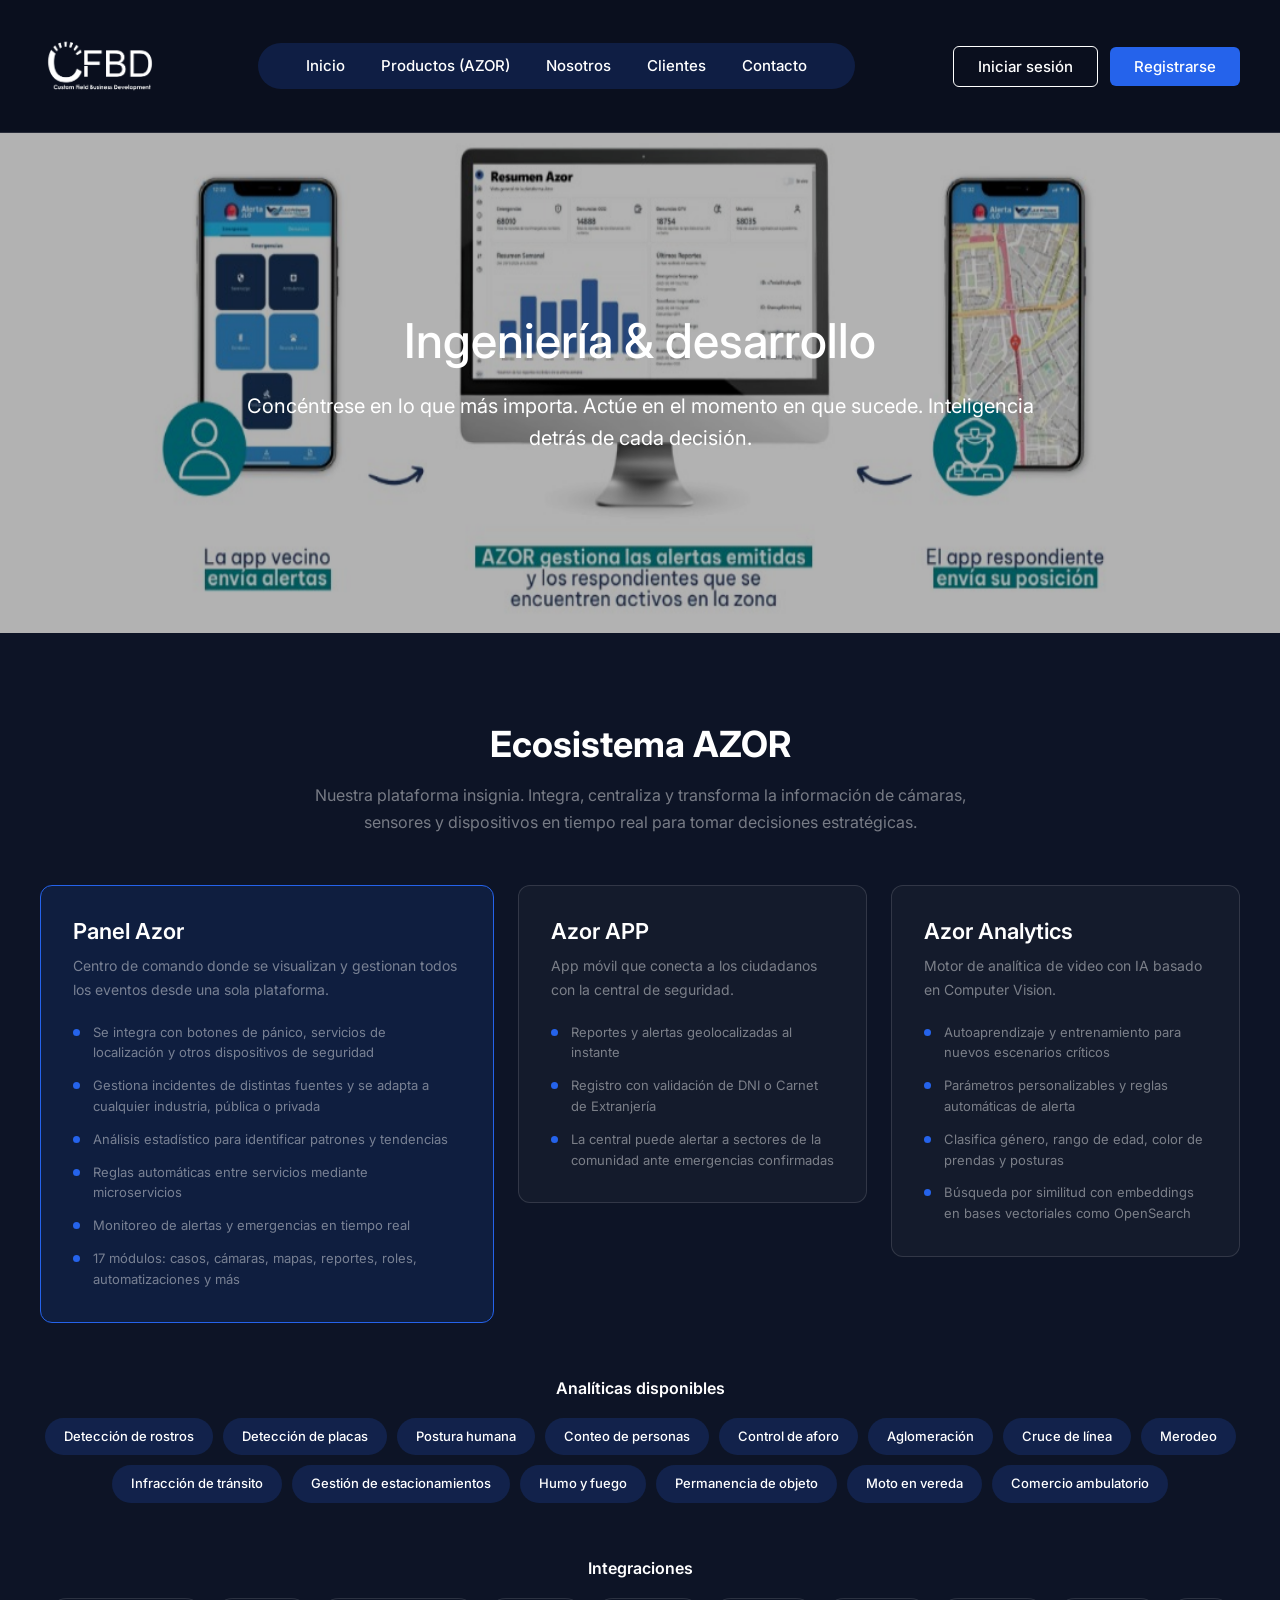
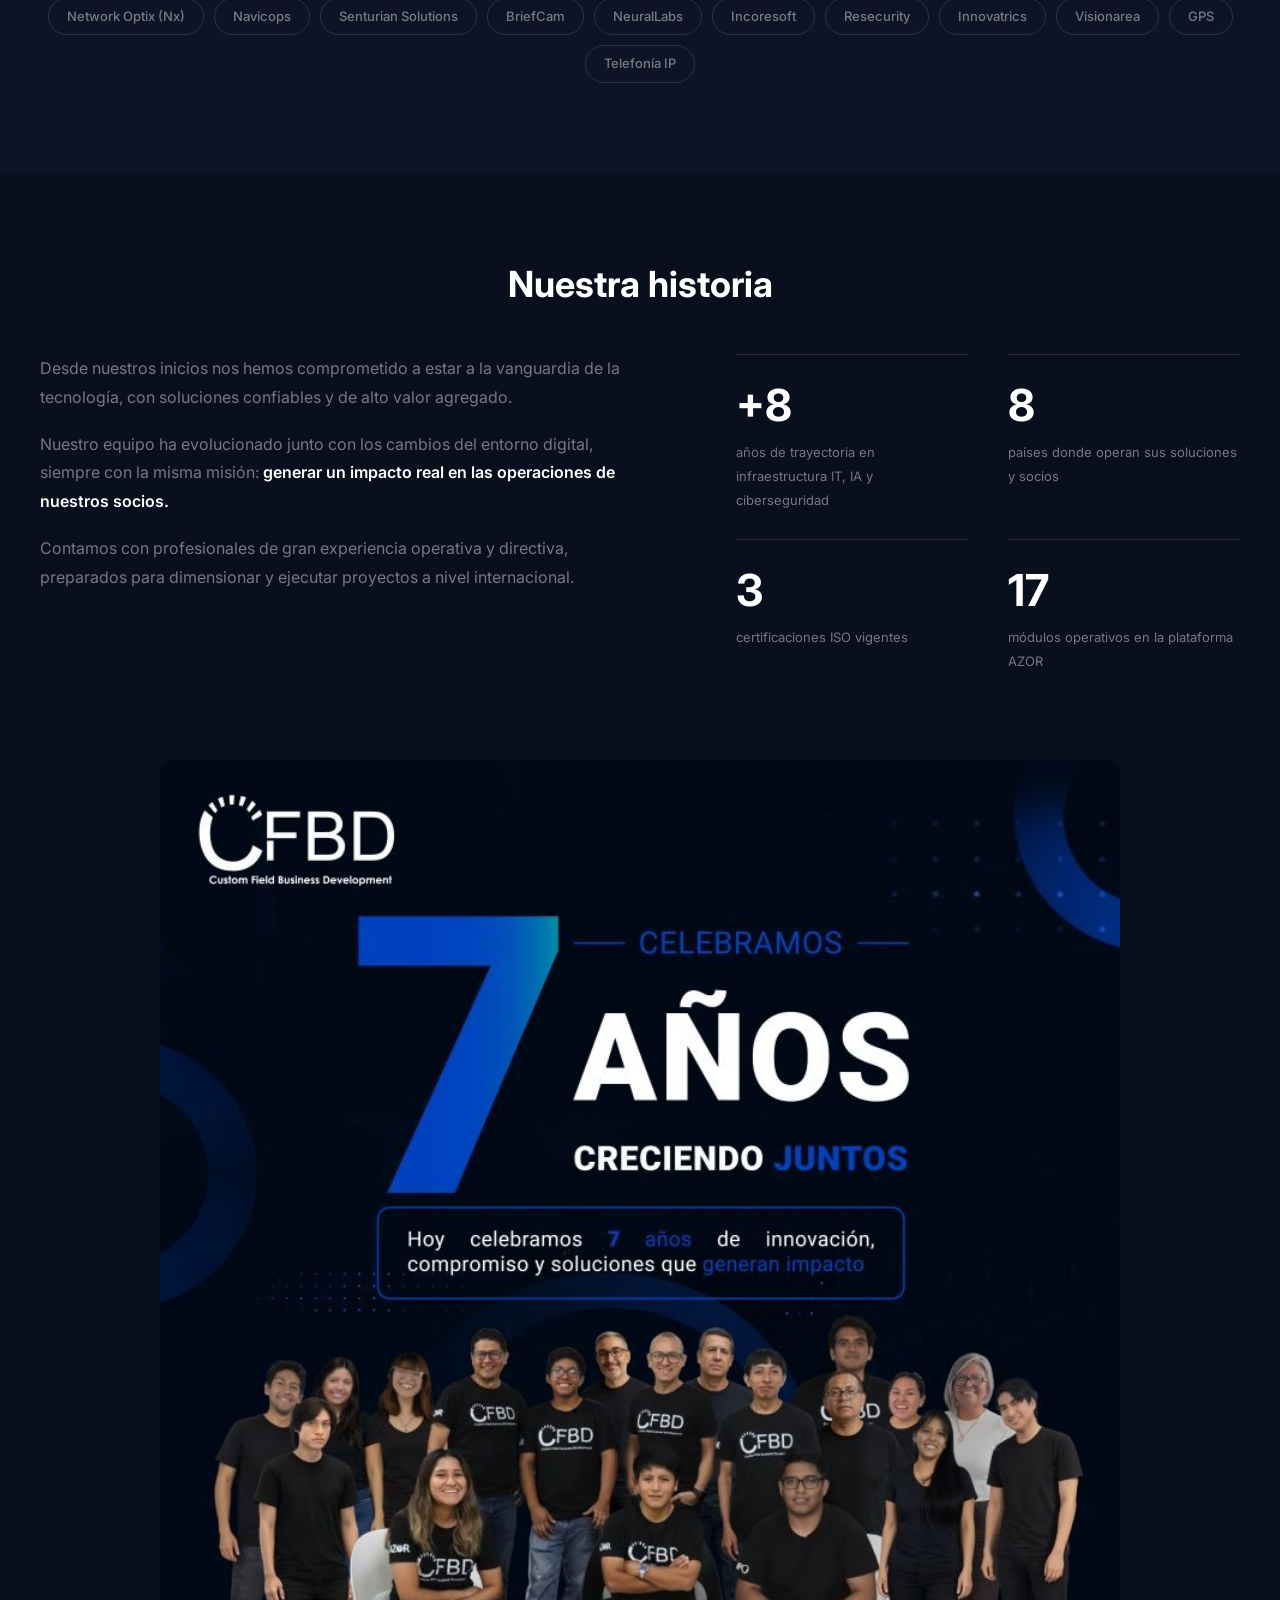
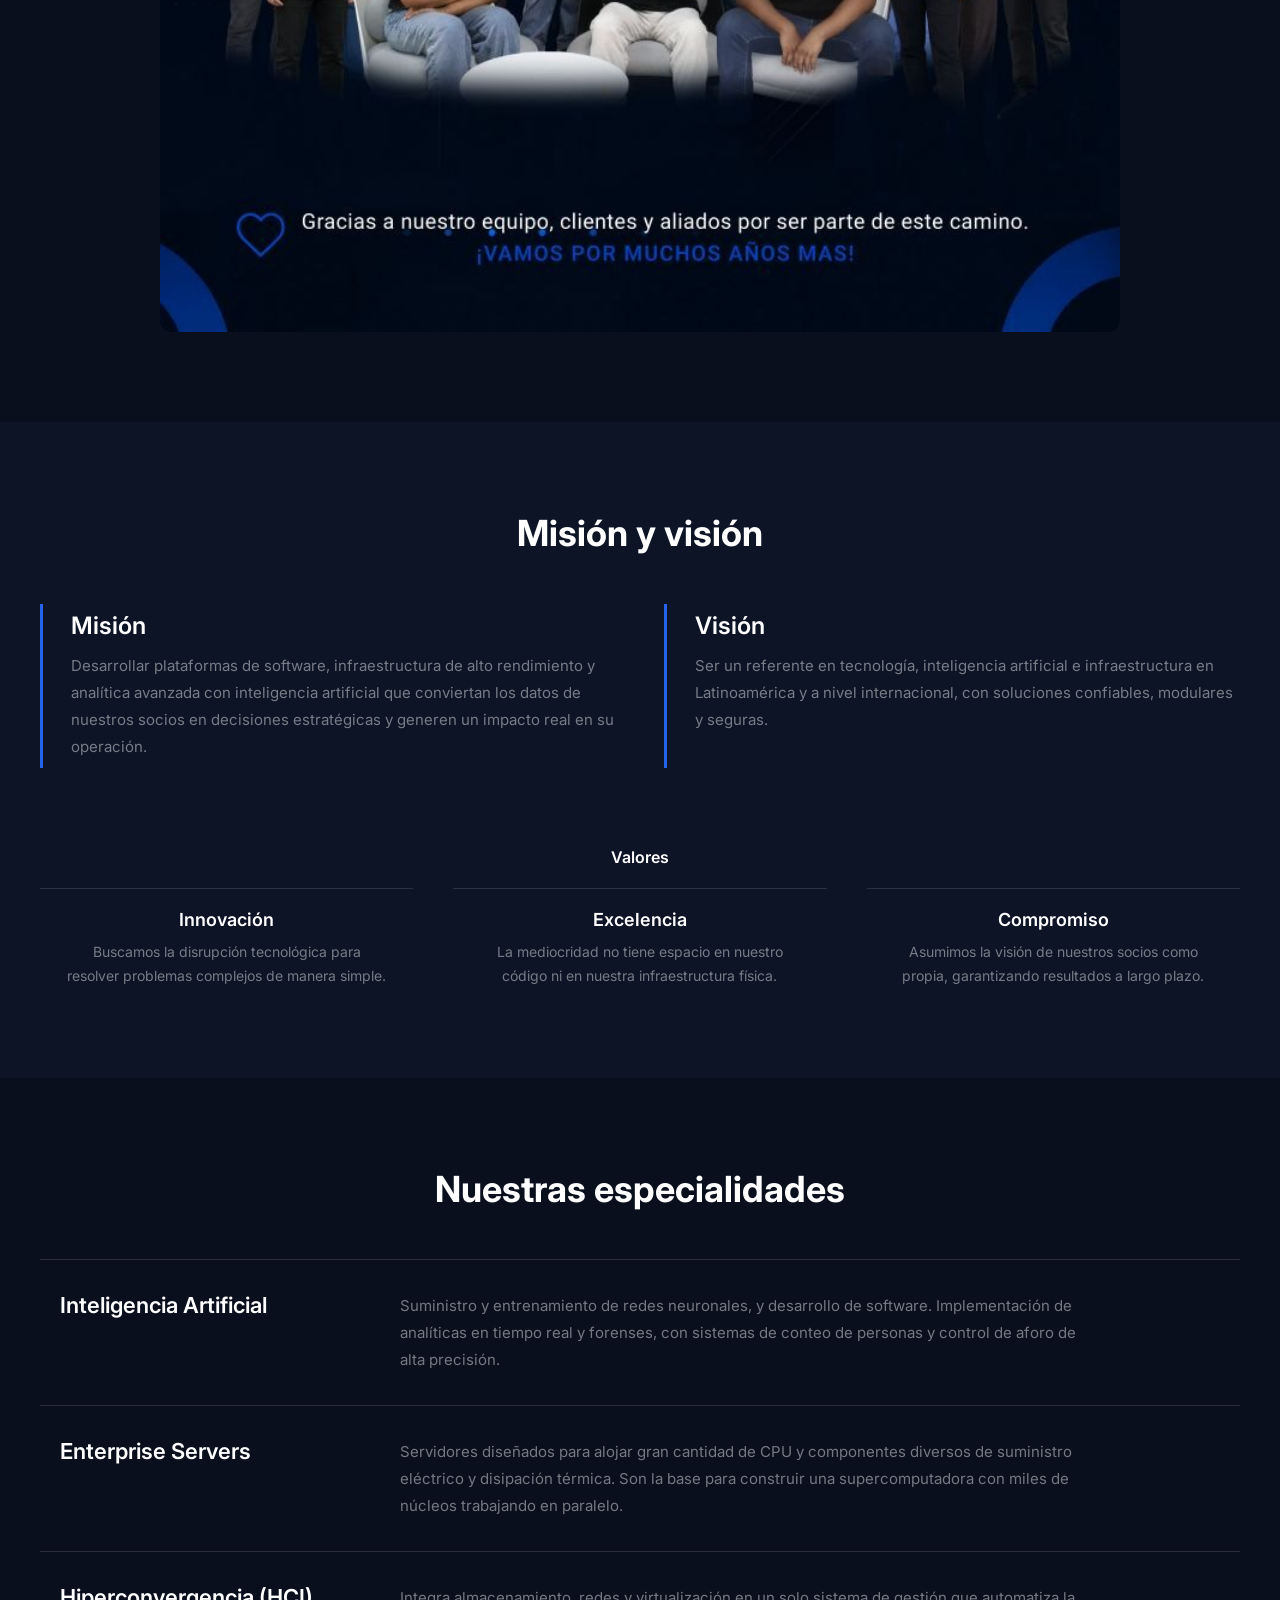
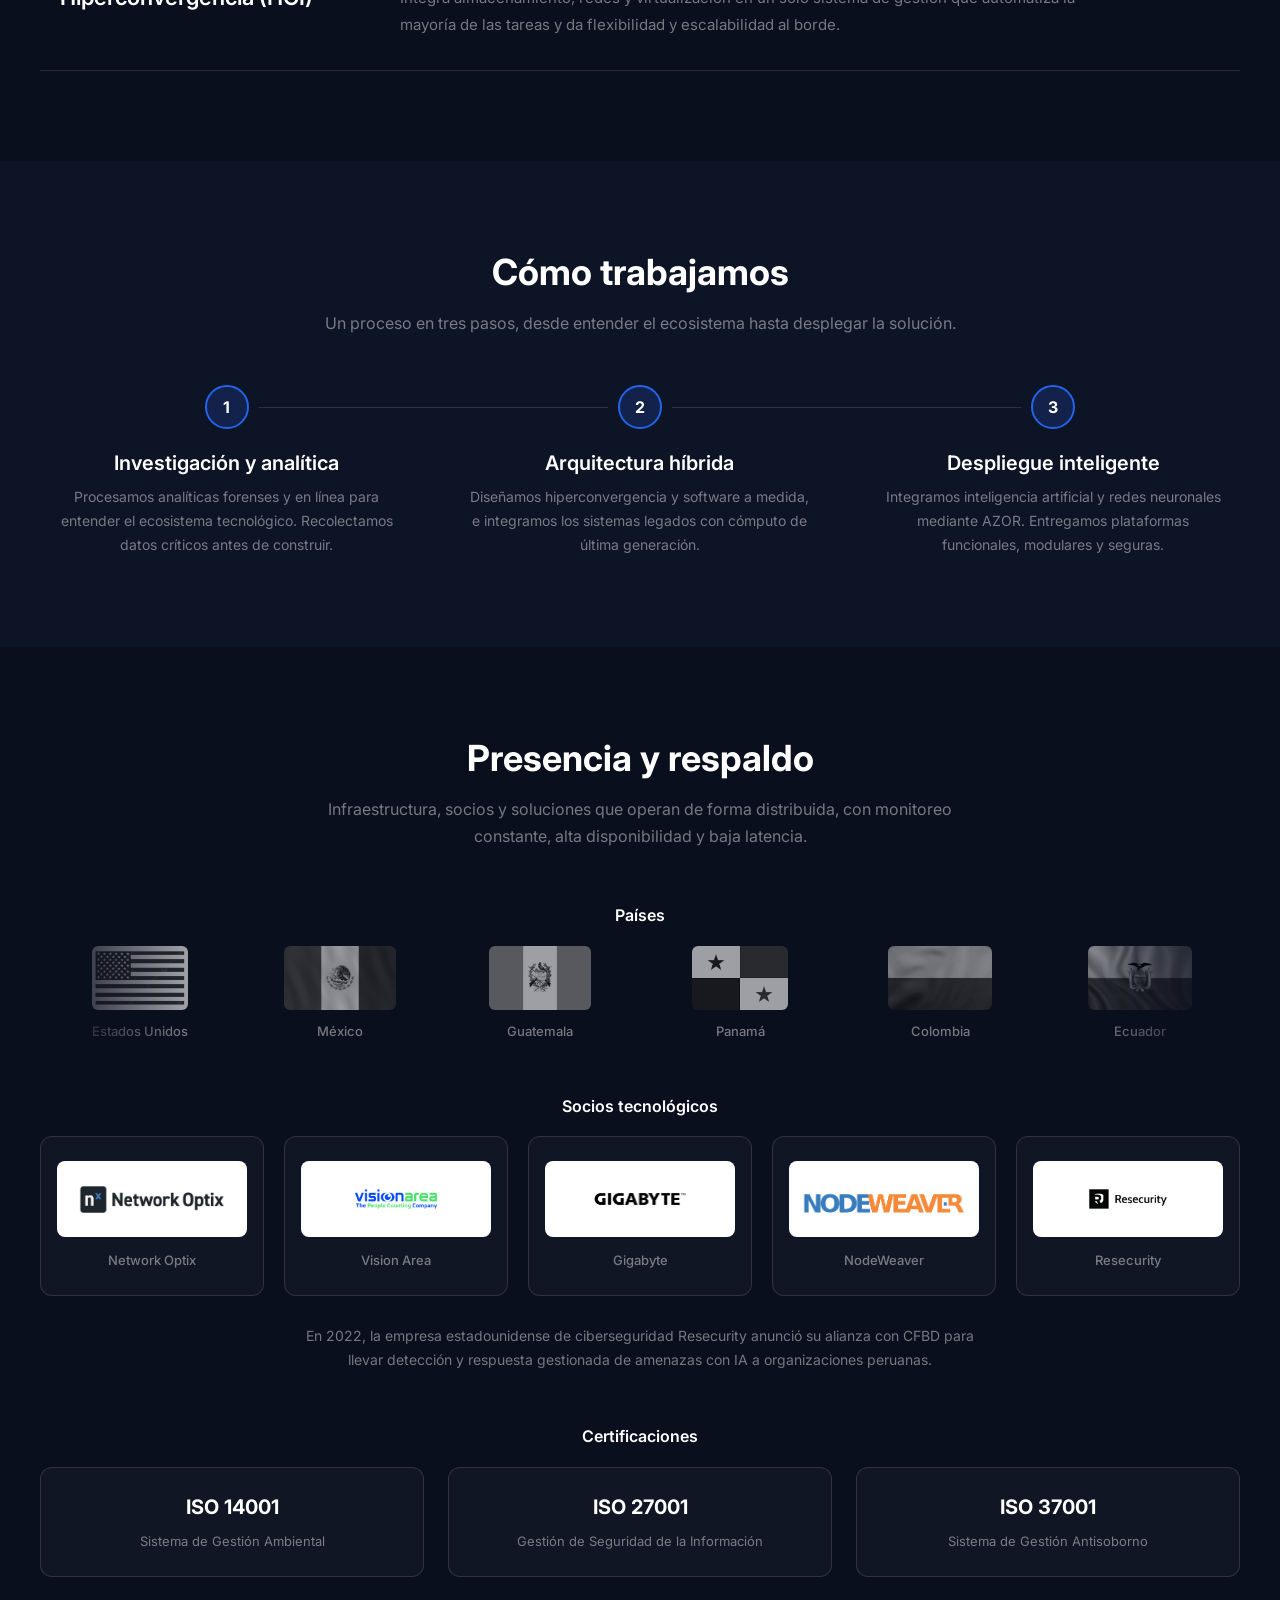
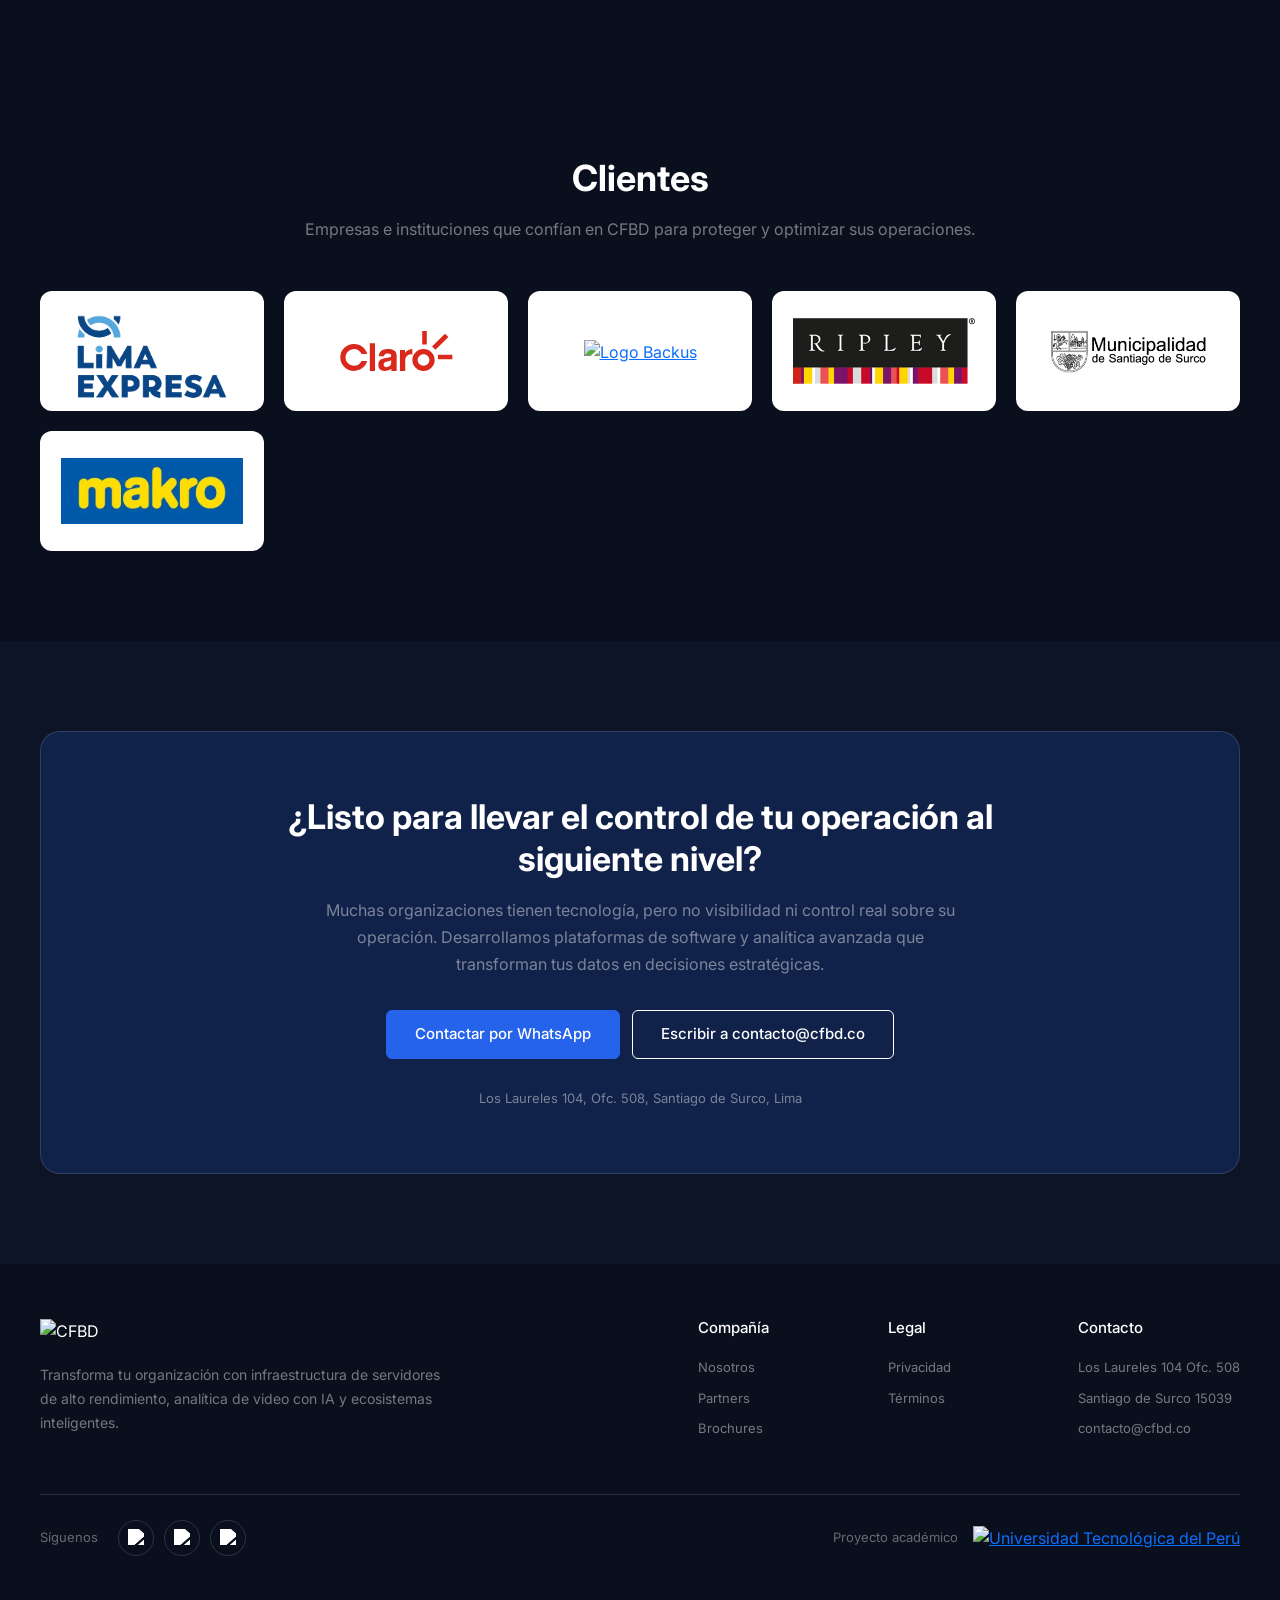
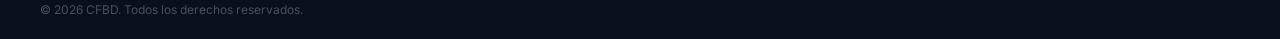
==== commit bdc60d7f: "imagen para seccion de historia" ====
--- a/HerramientasDesarrollo/index.html
+++ b/HerramientasDesarrollo/index.html
@@ -245,6 +245,9 @@
             </div>
           </div>
         </div>
+            <div class="imagen-historia aparece">
+      <img src="img/historia.jpeg" alt="Historia de CFBD">
+    </div>
       </div>
     </section>
 
@@ -648,7 +651,7 @@
         <span>Síguenos</span>
 
         <div class="social-icons">
-          <a href="https://www.linkedin.com" aria-label="LinkedIn" target="_blank">
+          <a href="linkedin.com/company/cfbd-sac" aria-label="LinkedIn" target="_blank">
             <img src="https://cdn.jsdelivr.net/npm/simple-icons@v11/icons/linkedin.svg" alt="LinkedIn" />
           </a>
 
--- a/HerramientasDesarrollo/main.css
+++ b/HerramientasDesarrollo/main.css
@@ -21,9 +21,8 @@
 }
 
 .contenedor-logo {
-  width: 64px;
-  height: 64px;
-  border: 2px solid #ffffff60;
+  width: 120px;
+  height: 100px;
   display: flex;
   align-items: center;
   justify-content: center;
@@ -32,8 +31,8 @@
 }
 
 .contenedor-logo img {
-  width: 100%;
-  height: 100%;
+  width: 120px;
+  height: 120px;
   object-fit: contain;
 }
 
@@ -122,6 +121,7 @@
 
 .texto-carousel {
   position: absolute;
+  font-family: "Inter", sans-serif;
   top: 50%;
   left: 50%;
   transform: translate(-50%, -50%);
@@ -134,12 +134,14 @@
 
 .texto-carousel h1 {
   font-size: 48px;
+  font-family: "Inter", sans-serif;
   margin: 0 0 20px 0;
   text-align: center;
 }
 
 .texto-carousel p {
   font-size: 20px;
+  font-family: "Inter", sans-serif;
   line-height: 1.6;
   margin: 0 auto;
   text-align: center;
@@ -446,6 +448,17 @@
   line-height: 1.6;
 }
 
+.imagen-historia {
+  width: 80%;
+  margin: 60px auto 0;
+}
+
+.imagen-historia img {
+  width: 100%;
+  height: auto;
+  display: block;
+  border-radius: 12px;
+}
 .mv {
   display: grid;
   grid-template-columns: repeat(2, 1fr);
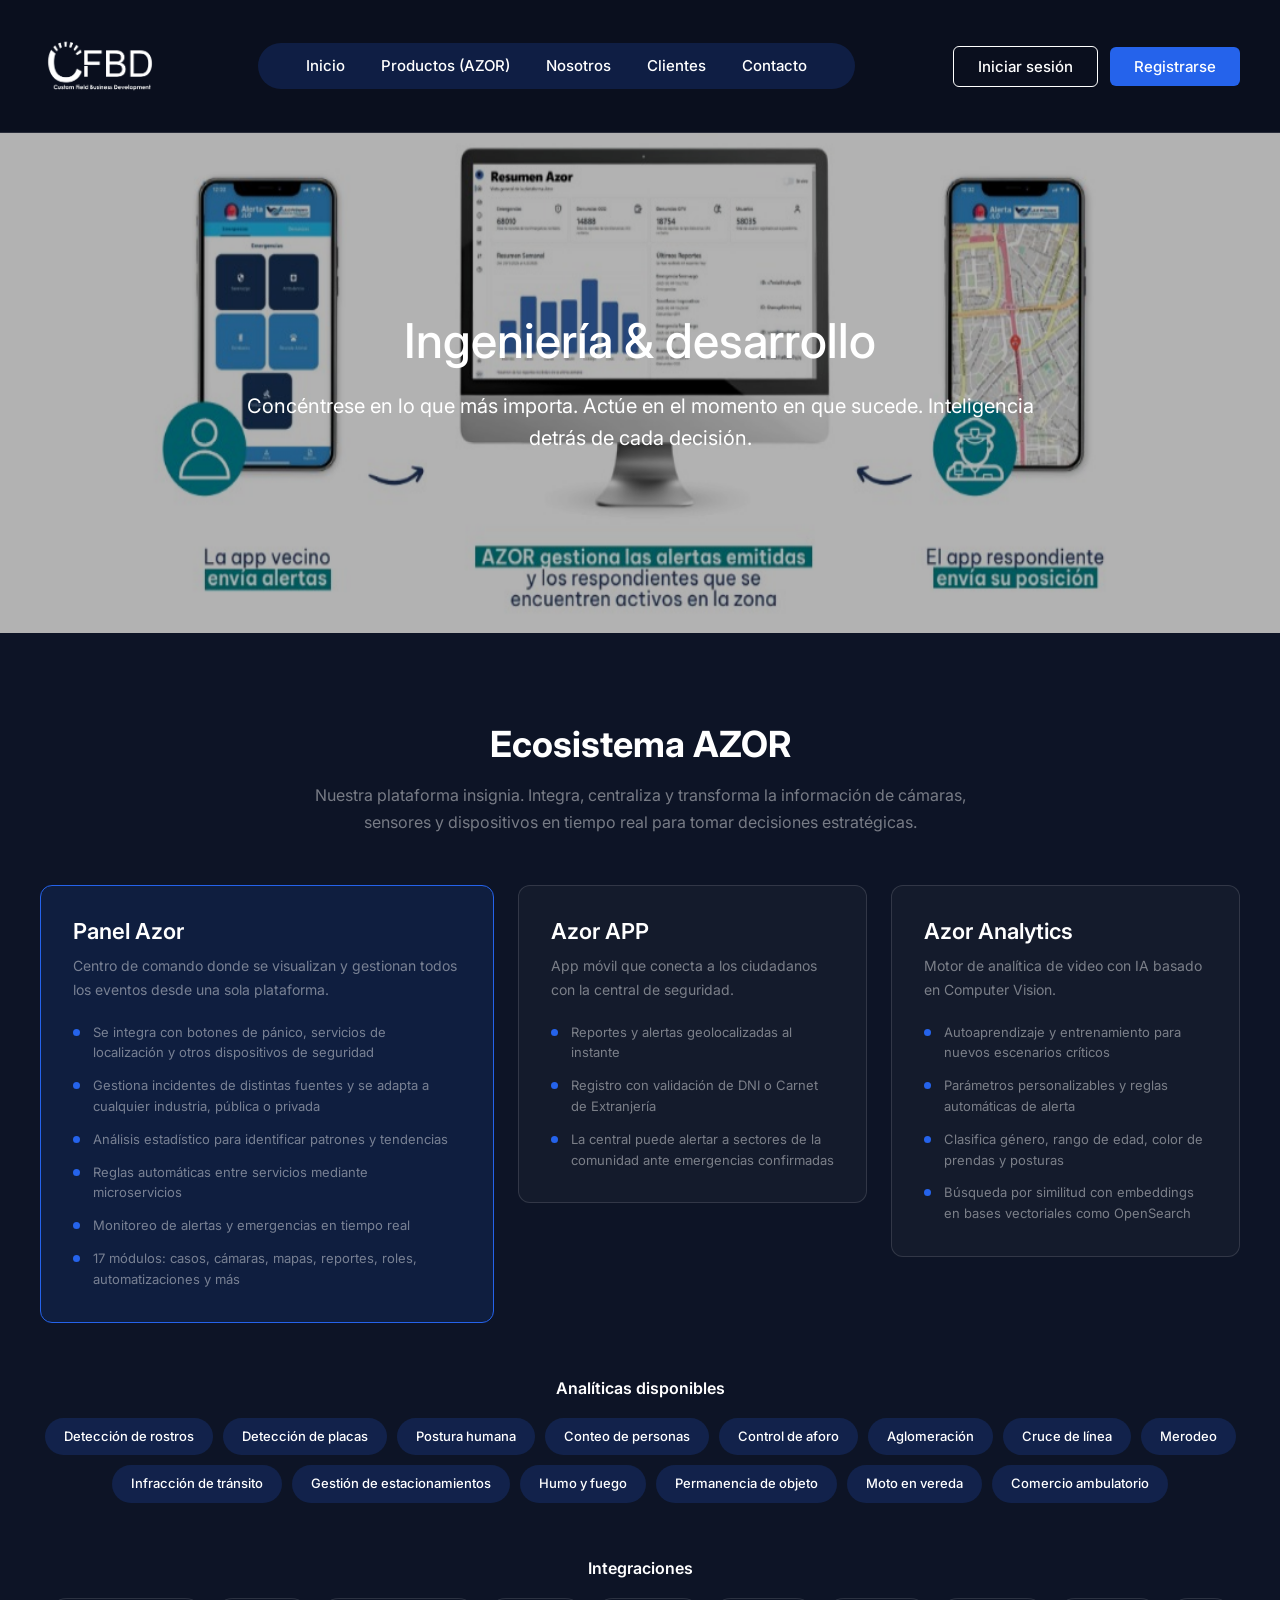
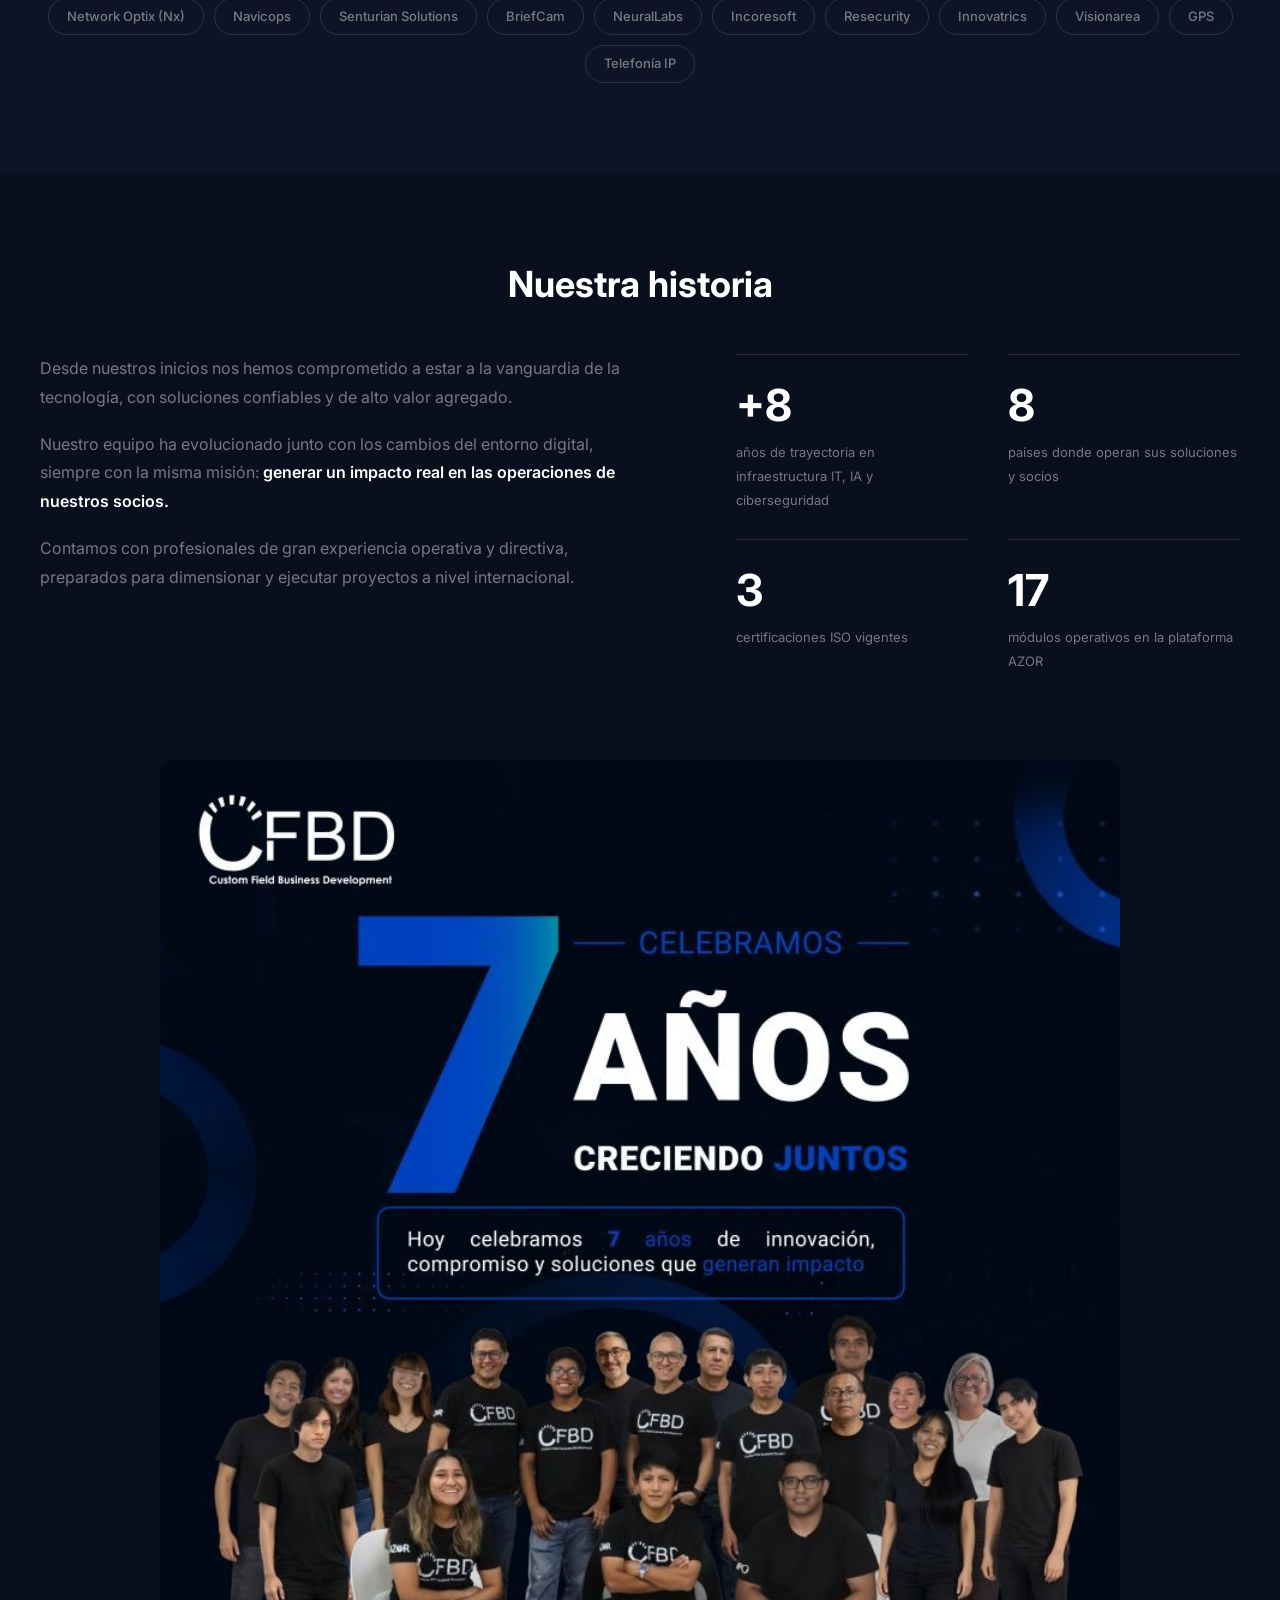
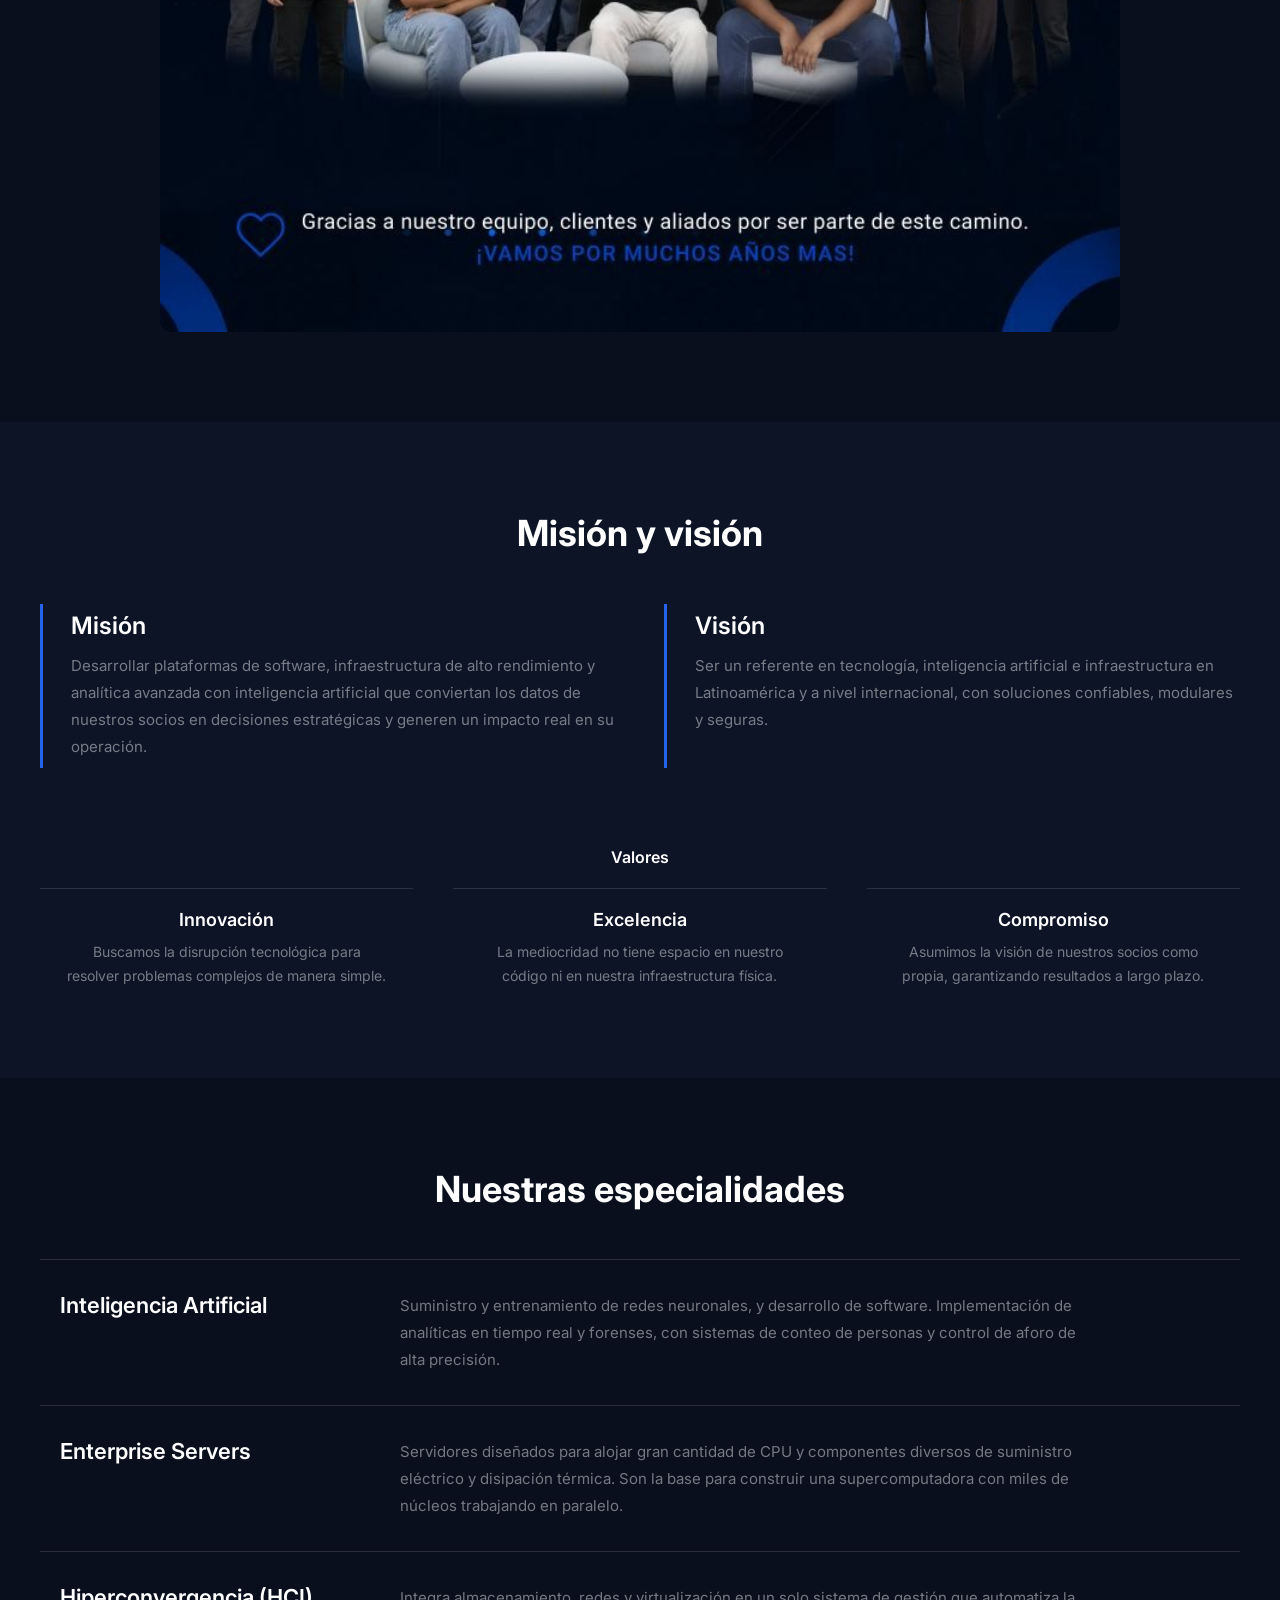
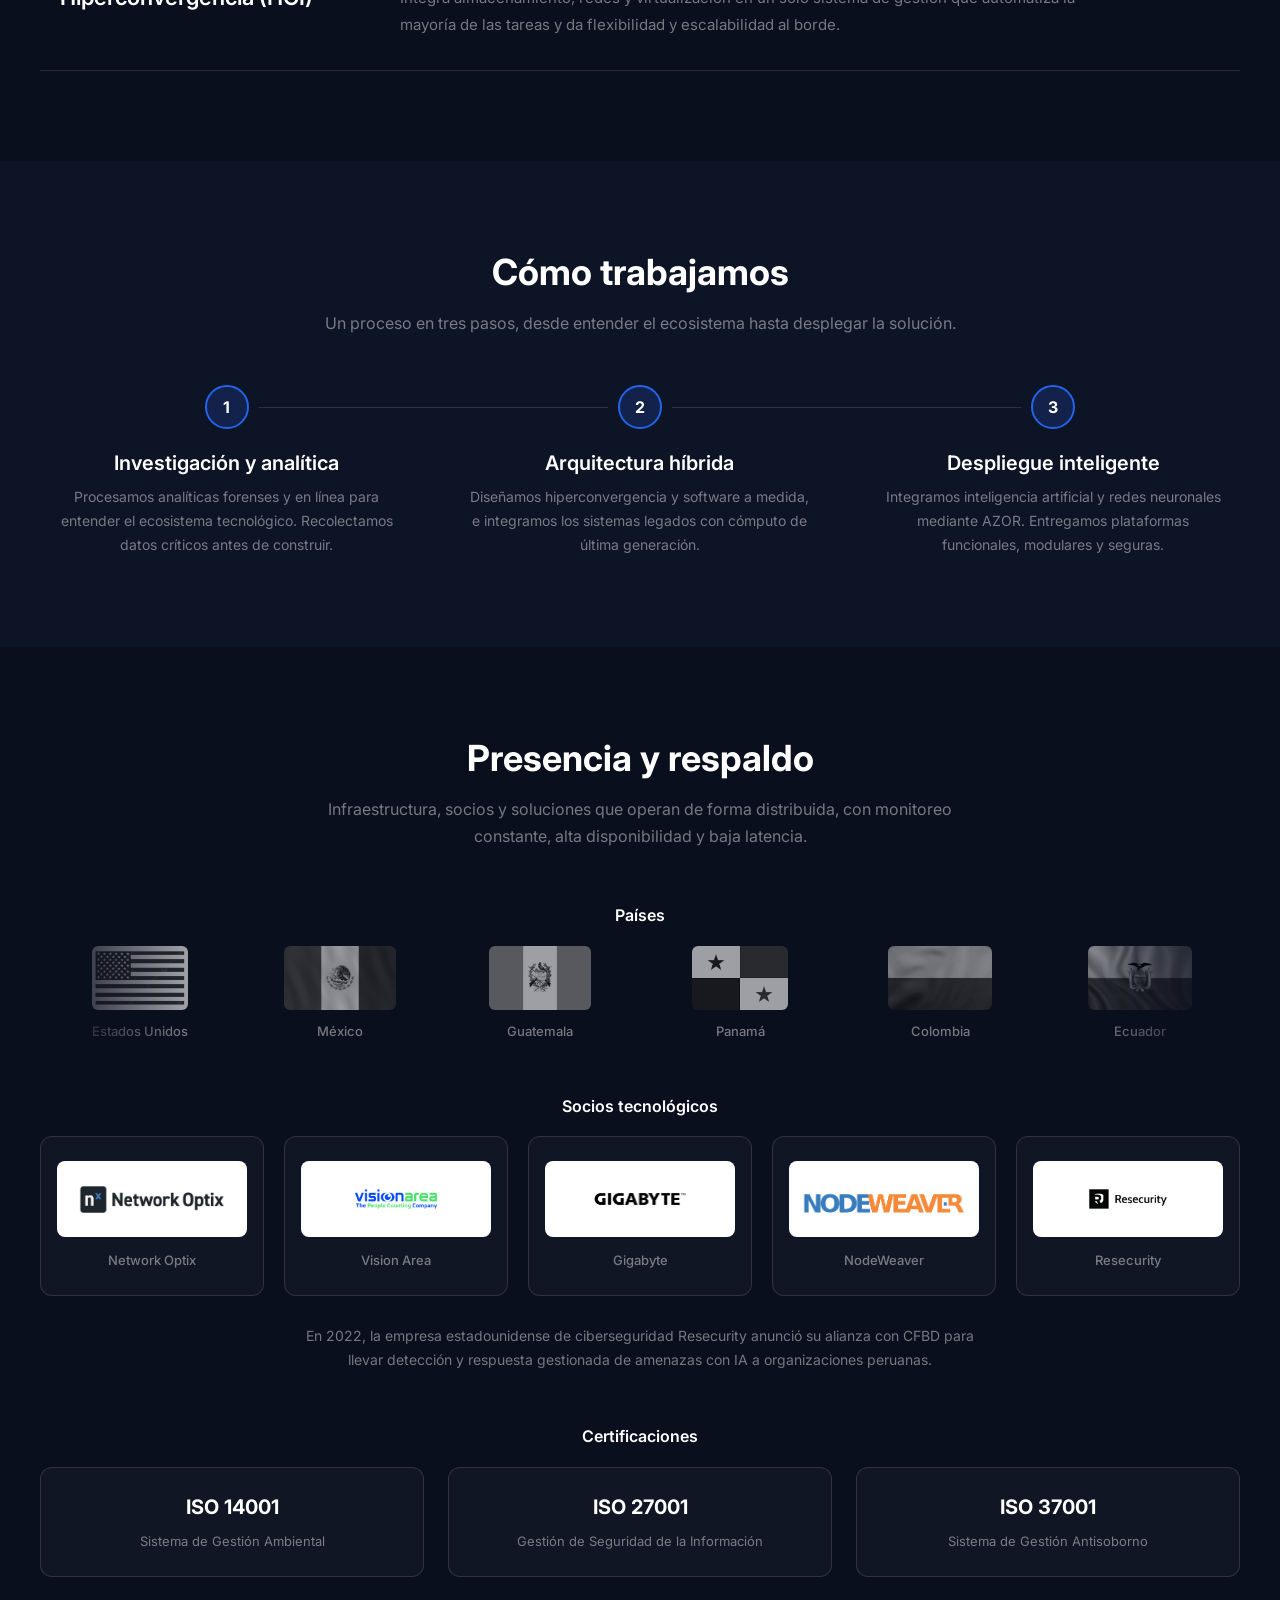
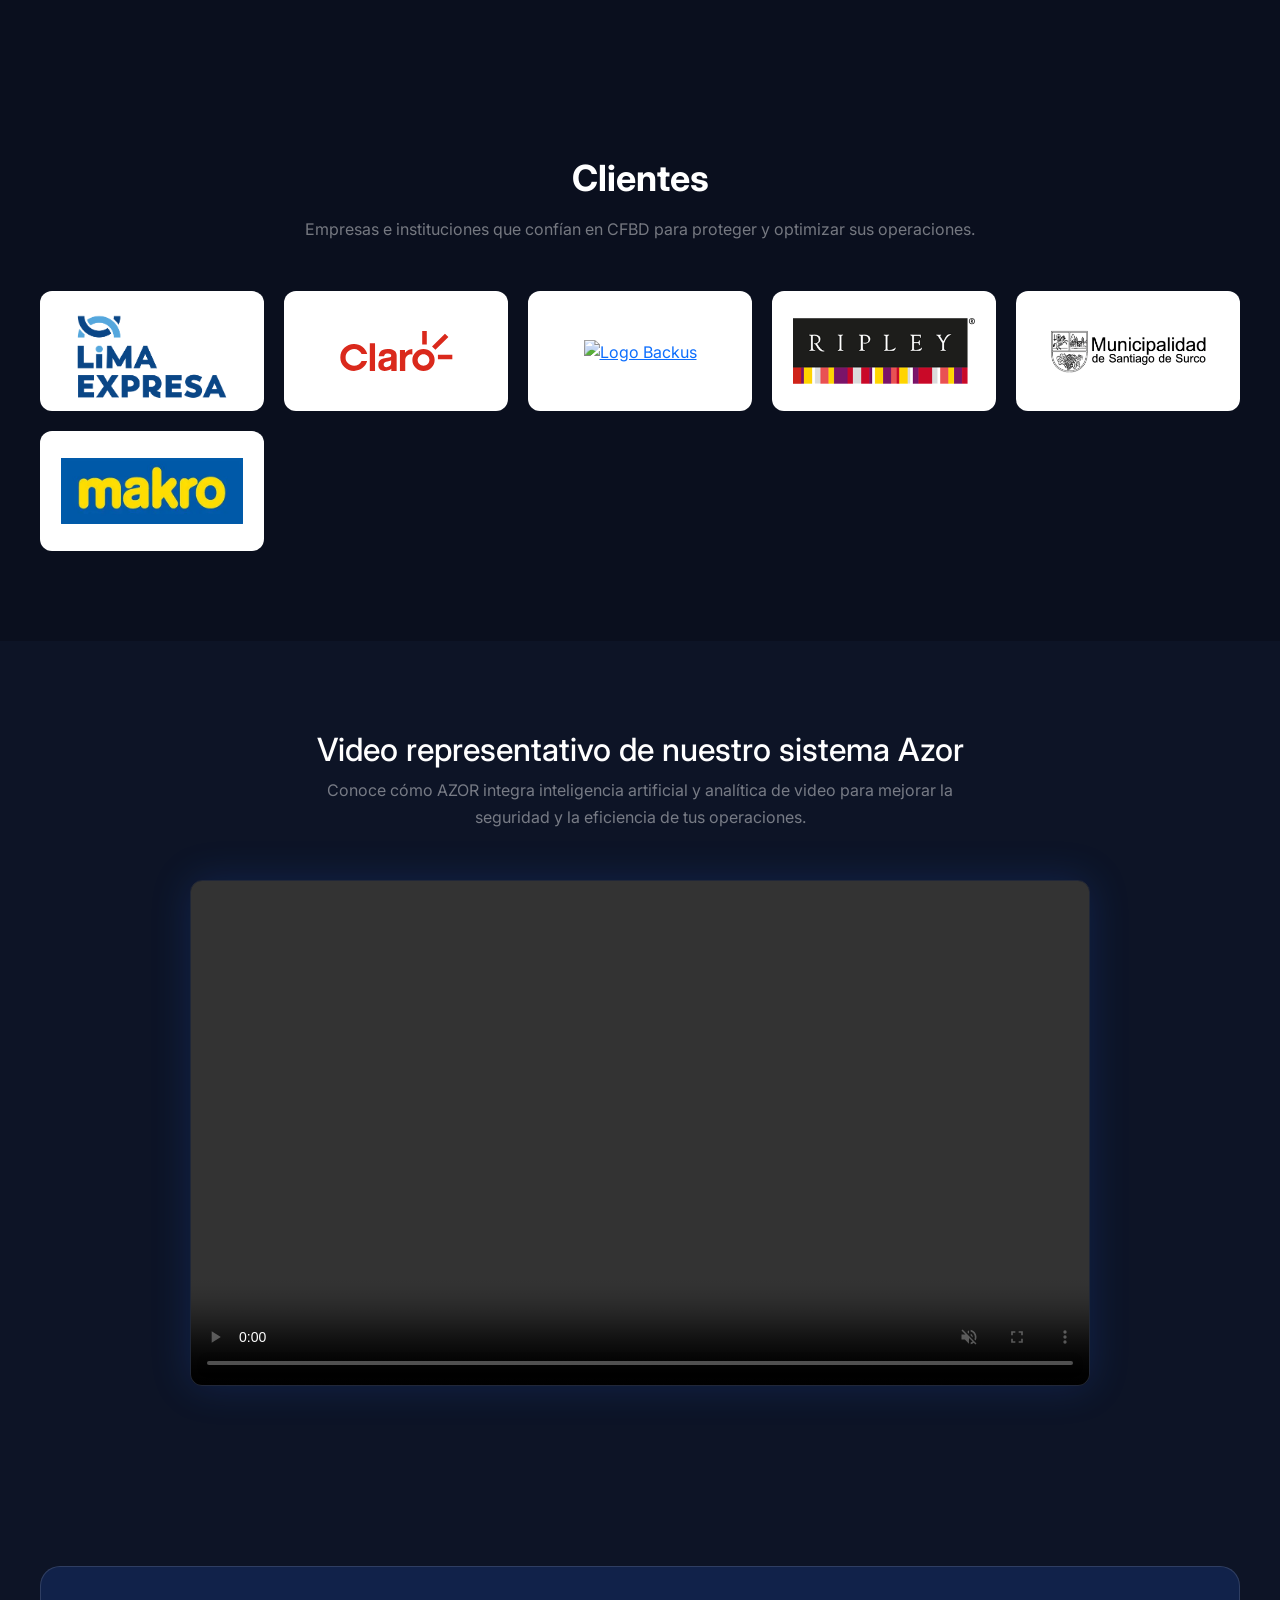
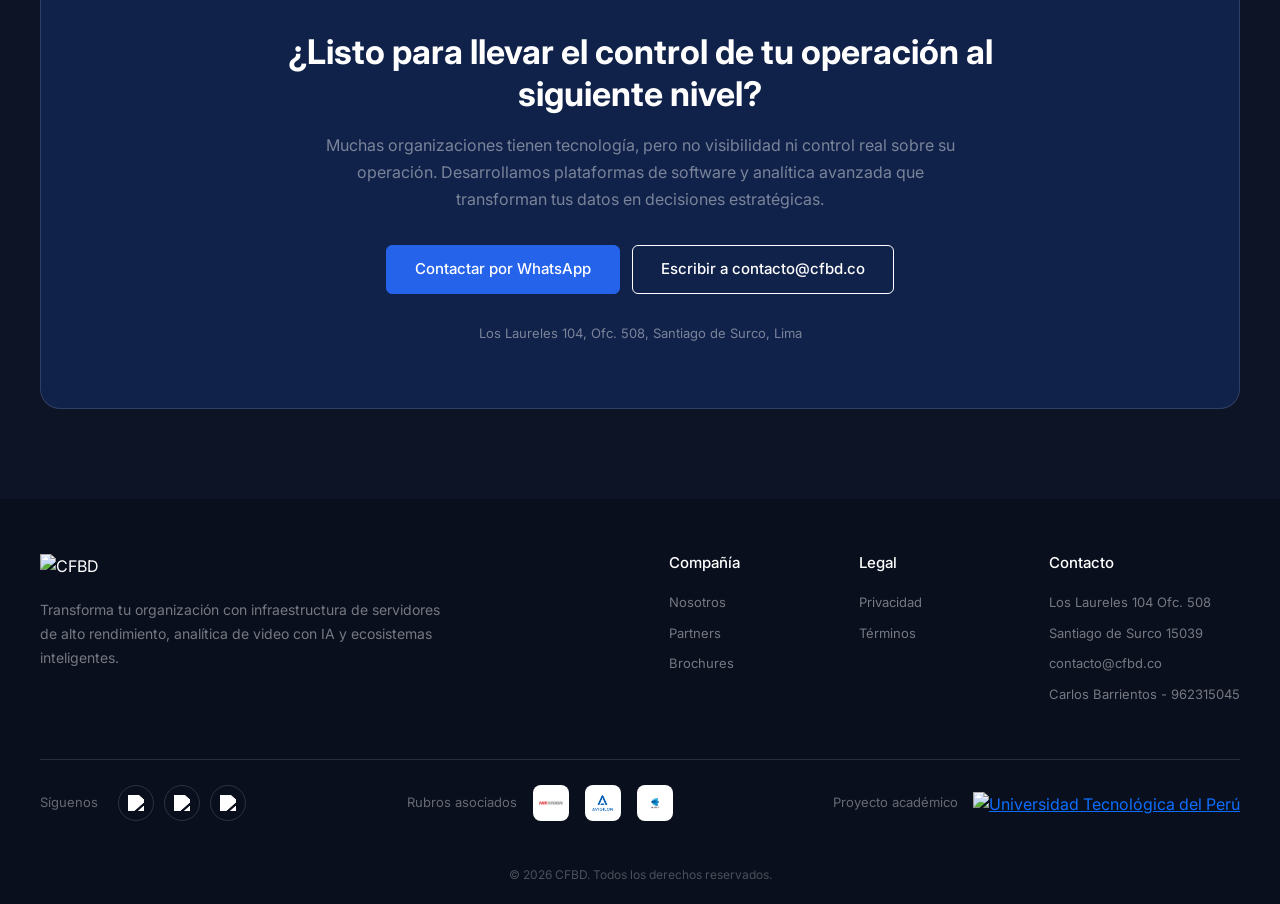
==== commit 610e2fa3: "Se completa la pagina para primer avance" ====
--- a/HerramientasDesarrollo/index.html
+++ b/HerramientasDesarrollo/index.html
@@ -245,9 +245,9 @@
             </div>
           </div>
         </div>
-            <div class="imagen-historia aparece">
-      <img src="img/historia.jpeg" alt="Historia de CFBD">
-    </div>
+        <div class="imagen-historia aparece">
+          <img src="img/historia.jpeg" alt="Historia de CFBD">
+        </div>
       </div>
     </section>
 
@@ -535,55 +535,71 @@
       </div>
     </section>
 
-<section class="seccion" id="clientes">
-  <div class="cont">
-    <div class="cabecera aparece">
-      <h2 class="titulo">Clientes</h2>
-      <p class="sub">
-        Empresas e instituciones que confían en CFBD para proteger y
-        optimizar sus operaciones.
-      </p>
-    </div>
-
-    <div class="clientes">
-      <div class="cliente aparece">
-        <a href="https://www.limaexpresa.pe/" target="_blank">
-          <img src="img/Logo lima expresa.png" alt="Logo Lima Expresa" />
-        </a>
-      </div>
-
-      <div class="cliente aparece">
-        <a href="https://www.claro.com.pe/" target="_blank">
-          <img src="img/Logo claro.svg" alt="Logo Claro" />
-        </a>
-      </div>
-
-      <div class="cliente aparece">
-        <a href="https://www.backus.pe/" target="_blank">
-          <img src="img/Logo backus.jpg" alt="Logo Backus" />
-        </a>
-      </div>
-
-      <div class="cliente aparece">
-        <a href="https://simple.ripley.com.pe/" target="_blank">
-          <img src="img/logo Ripley.png" alt="Logo Ripley" />
-        </a>
-      </div>
-
-      <div class="cliente aparece">
-        <a href="https://www.munisurco.gob.pe/" target="_blank">
-          <img src="img/Logo-municipalidad de surco.png" alt="Logo Municipalidad de Surco" />
-        </a>
-      </div>
-
-      <div class="cliente aparece">
-        <a href="https://www.makro.pe/" target="_blank">
-          <img src="img/Logo makro.webp" alt="Logo Makro" />
-        </a>
-      </div>
-    </div>
-  </div>
-</section>
+    <section class="seccion" id="clientes">
+      <div class="cont">
+        <div class="cabecera aparece">
+          <h2 class="titulo">Clientes</h2>
+          <p class="sub">
+            Empresas e instituciones que confían en CFBD para proteger y
+            optimizar sus operaciones.
+          </p>
+        </div>
+
+        <div class="clientes">
+          <div class="cliente aparece">
+            <a href="https://www.limaexpresa.pe/" target="_blank">
+              <img src="img/Logo lima expresa.png" alt="Logo Lima Expresa" />
+            </a>
+          </div>
+
+          <div class="cliente aparece">
+            <a href="https://www.claro.com.pe/" target="_blank">
+              <img src="img/Logo claro.svg" alt="Logo Claro" />
+            </a>
+          </div>
+
+          <div class="cliente aparece">
+            <a href="https://www.backus.pe/" target="_blank">
+              <img src="img/Logo backus.jpg" alt="Logo Backus" />
+            </a>
+          </div>
+
+          <div class="cliente aparece">
+            <a href="https://simple.ripley.com.pe/" target="_blank">
+              <img src="img/logo Ripley.png" alt="Logo Ripley" />
+            </a>
+          </div>
+
+          <div class="cliente aparece">
+            <a href="https://www.munisurco.gob.pe/" target="_blank">
+              <img src="img/Logo-municipalidad de surco.png" alt="Logo Municipalidad de Surco" />
+            </a>
+          </div>
+
+          <div class="cliente aparece">
+            <a href="https://www.makro.pe/" target="_blank">
+              <img src="img/Logo makro.webp" alt="Logo Makro" />
+            </a>
+          </div>
+        </div>
+      </div>
+    </section>
+
+    <section class="video">
+      <div class="contenido-video">
+        <div class="cabecera">
+          <h2 class="titulo">Video representativo de nuestro sistema Azor</h2>
+          <p class="sub">
+            Conoce cómo AZOR integra inteligencia artificial y analítica de video
+            para mejorar la seguridad y la eficiencia de tus operaciones.
+          </p>
+        </div>
+        <div class="video-contenedor">
+          <video src="img/videoAzor.mp4" autoplay muted loop playsinline controls>
+          </video>
+        </div>
+      </div>
+    </section>
 
     <section class="seccion alt" id="contacto">
       <div class="cont">
@@ -640,6 +656,7 @@
           <span>Los Laureles 104 Ofc. 508</span>
           <span>Santiago de Surco 15039</span>
           <span>contacto@cfbd.co</span>
+          <span>Carlos Barrientos - 962315045</span>
         </div>
       </div>
     </div>
@@ -651,7 +668,7 @@
         <span>Síguenos</span>
 
         <div class="social-icons">
-          <a href="linkedin.com/company/cfbd-sac" aria-label="LinkedIn" target="_blank">
+          <a href="https://pe.linkedin.com/company/cfbd-sac" aria-label="LinkedIn" target="_blank">
             <img src="https://cdn.jsdelivr.net/npm/simple-icons@v11/icons/linkedin.svg" alt="LinkedIn" />
           </a>
 
@@ -663,6 +680,25 @@
             <img src="https://cdn.simpleicons.org/instagram/ffffff" alt="Instagram" />
           </a>
         </div>
+      </div>
+
+      <div class="footer-socios">
+        <span>Rubros asociados</span>
+        <a href="https://www.hikvision.com/es-la/" target="_blank" aria-label="Hikvision">
+          <img
+            src="img/hiklogo.png"
+            alt="Hikvision logo" />
+        </a>
+        <a href="https://get.avigilon.com/" target="_blank" aria-label="Avigilon">
+          <img
+            src="img/avigilon.png"
+            alt="Avigilon logo" />
+        </a>
+        <a href="https://irisity.com/es/" target="_blank" aria-label="Irisity">
+          <img
+            src="img/iriscity.png"
+            alt="Irisity logo" />
+        </a>
       </div>
 
       <div class="footer-utp">
--- a/HerramientasDesarrollo/main.css
+++ b/HerramientasDesarrollo/main.css
@@ -933,6 +933,41 @@
   }
 }
 
+.video {
+  background: #0d1426;
+  color: white;
+  padding: 90px 0;
+  font-family: 'Inter', sans-serif;
+}
+
+.contenido-video {
+  max-width: 1300px;
+  margin: auto;
+  padding: 0 40px;
+}
+
+.video .cabecera {
+  text-align: center;
+  margin-bottom: 48px;
+}
+
+.video-contenedor {
+  max-width: 900px;
+  aspect-ratio: 16 / 9;
+  margin: auto;
+  border-radius: 12px;
+  overflow: hidden;
+  box-shadow: 0 0 40px #2563eb30;
+  border: 1px solid #ffffff15;
+}
+
+.video-contenedor video {
+  width: 100%;
+  height: 100%;
+  object-fit: cover;
+  display: block;
+}
+
 .footer {
   background: #0a0f1e;
   color: white;
@@ -1066,7 +1101,7 @@
   margin: auto;
   padding: 20px 40px;
   display: flex;
-  justify-content: space-between;
+  justify-content: center;
   color: #ffffff45;
   font-size: 12px;
 }
@@ -1079,3 +1114,40 @@
 .footer-bottom a:hover {
   color: #2563eb;
 }
+
+.footer-socios {
+  display: flex;
+  align-items: center;
+  gap: 16px;
+}
+
+.footer-socios > span {
+  color: #ffffff60;
+  font-size: 13px;
+  white-space: nowrap;
+}
+
+.footer-socios a {
+  width: 36px;
+  height: 36px;
+  display: flex;
+  align-items: center;
+  justify-content: center;
+  border: 1px solid #ffffff25;
+  border-radius: 8px;
+  background: white;
+  padding: 5px;
+  transition: 0.3s;
+}
+
+.footer-socios a:hover {
+  border-color: #2563eb;
+  box-shadow: 0 0 12px #2563eb50;
+  transform: translateY(-2px);
+}
+
+.footer-socios a img {
+  width: 100%;
+  height: 100%;
+  object-fit: contain;
+}
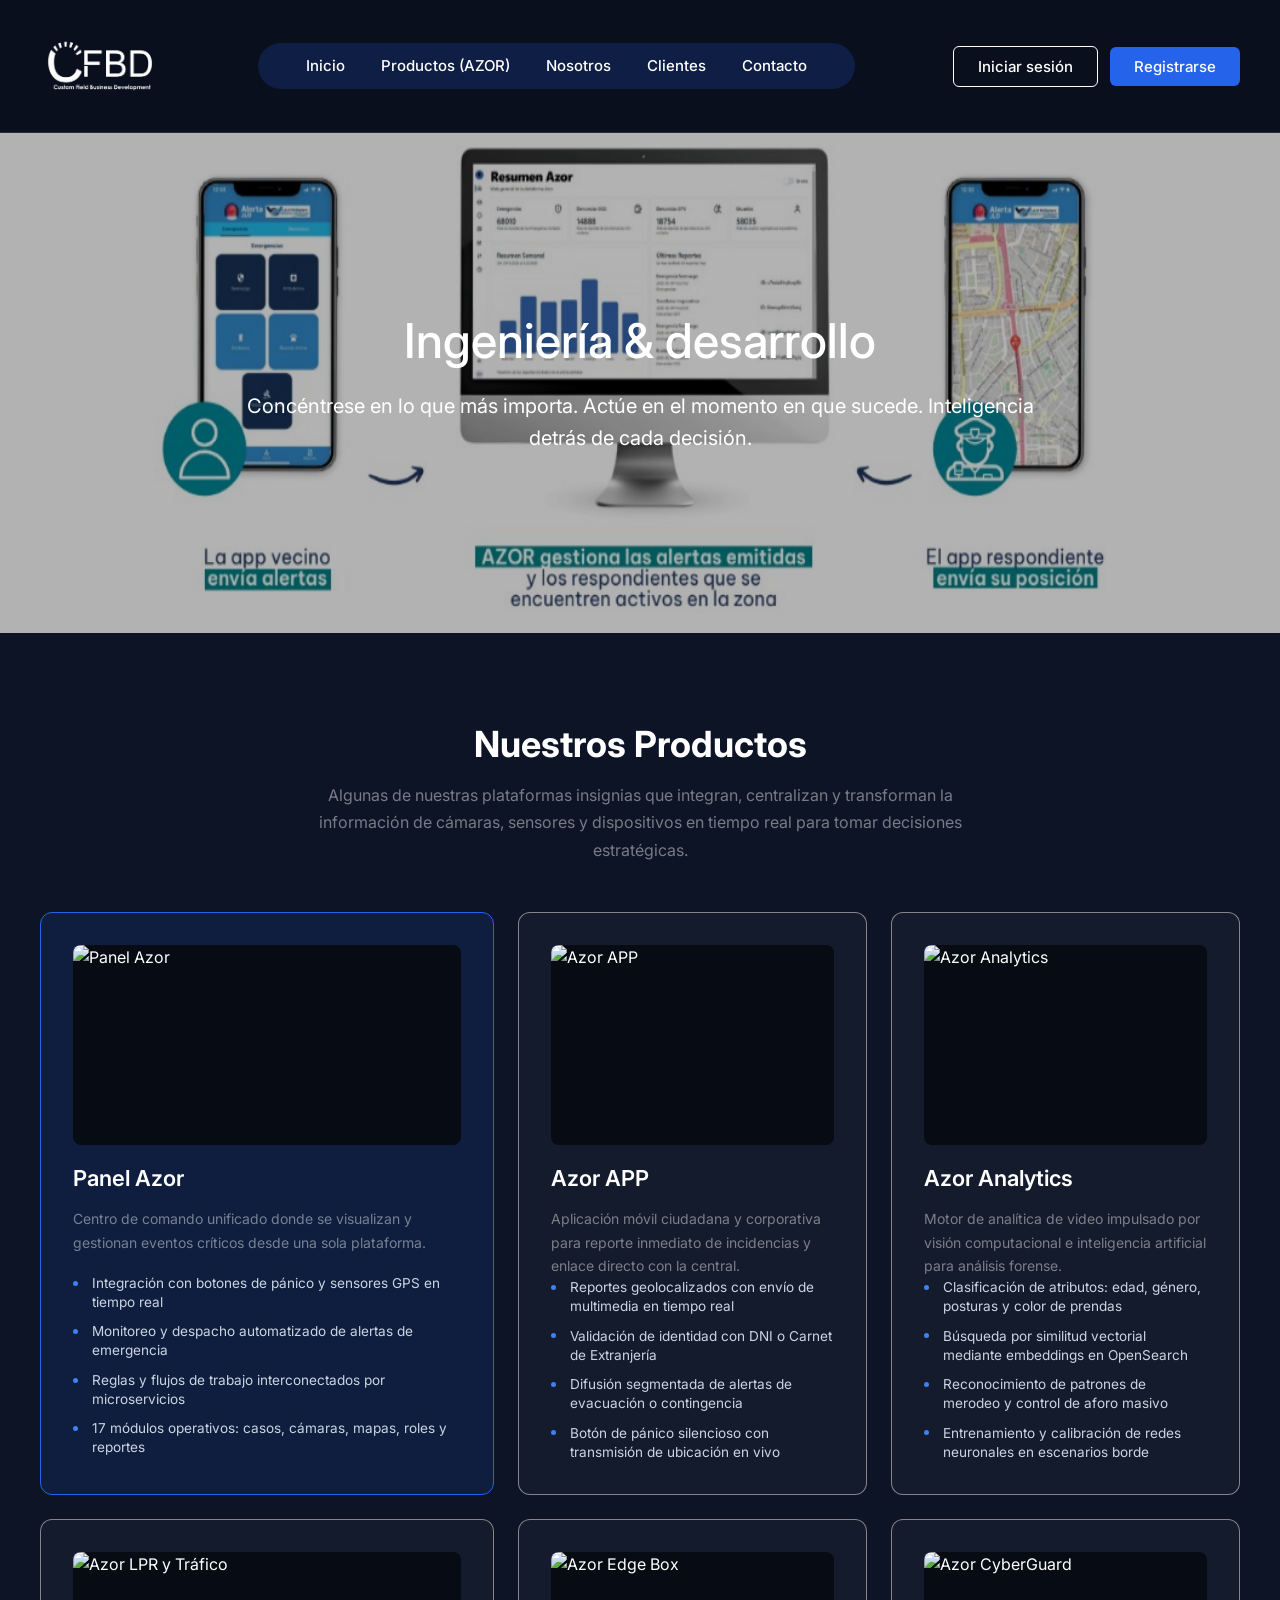
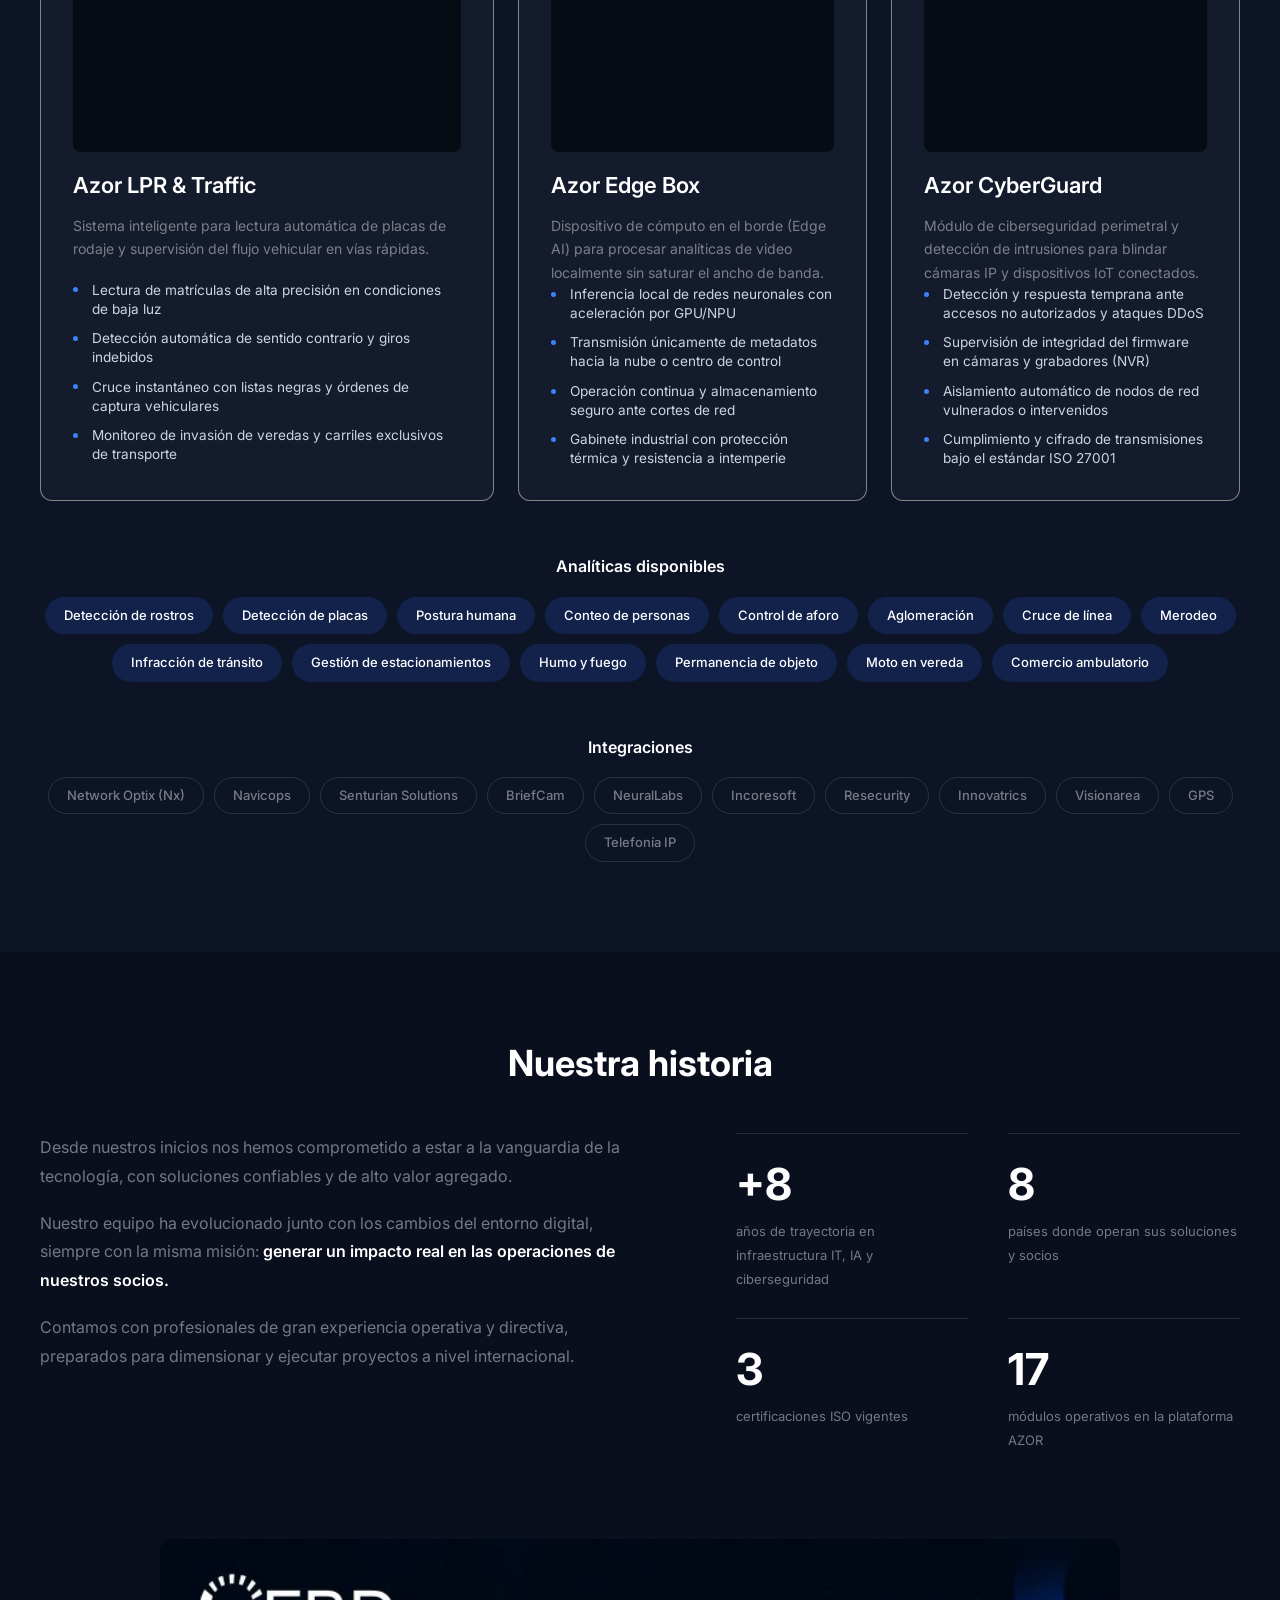
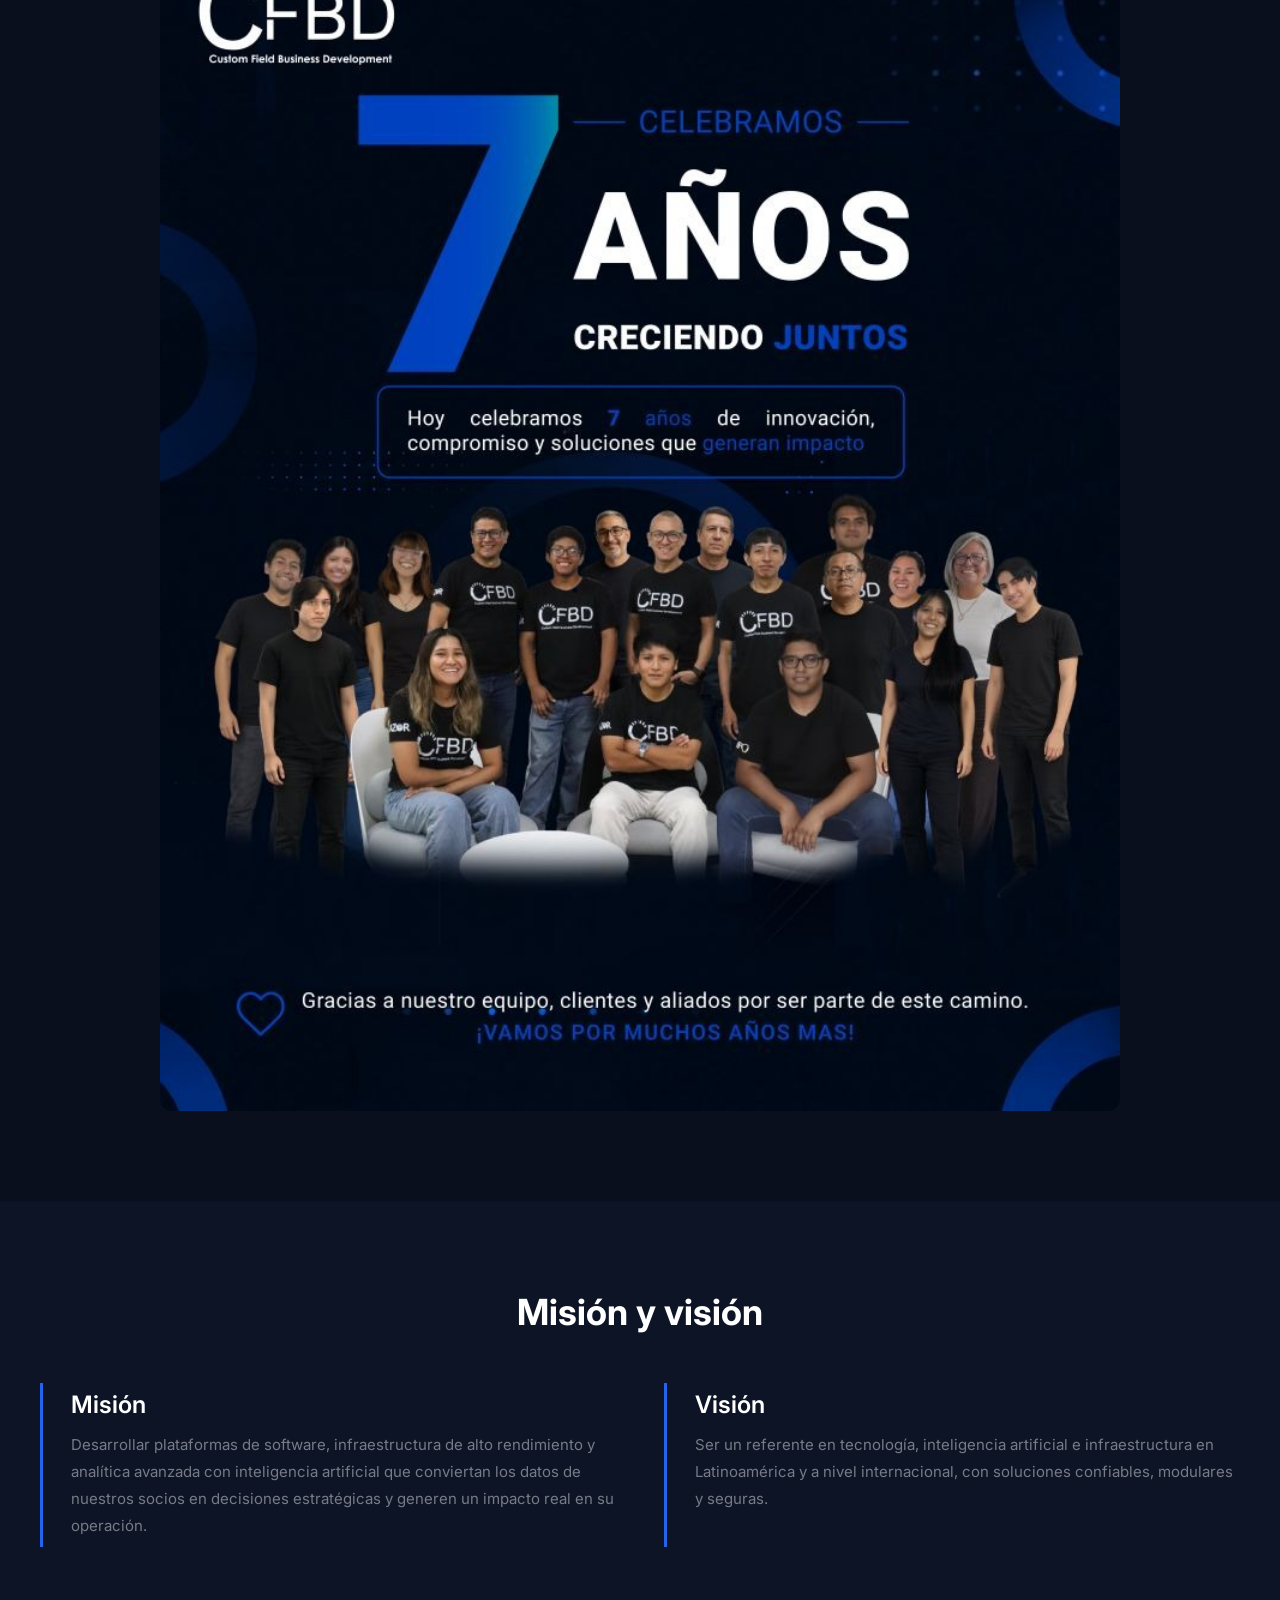
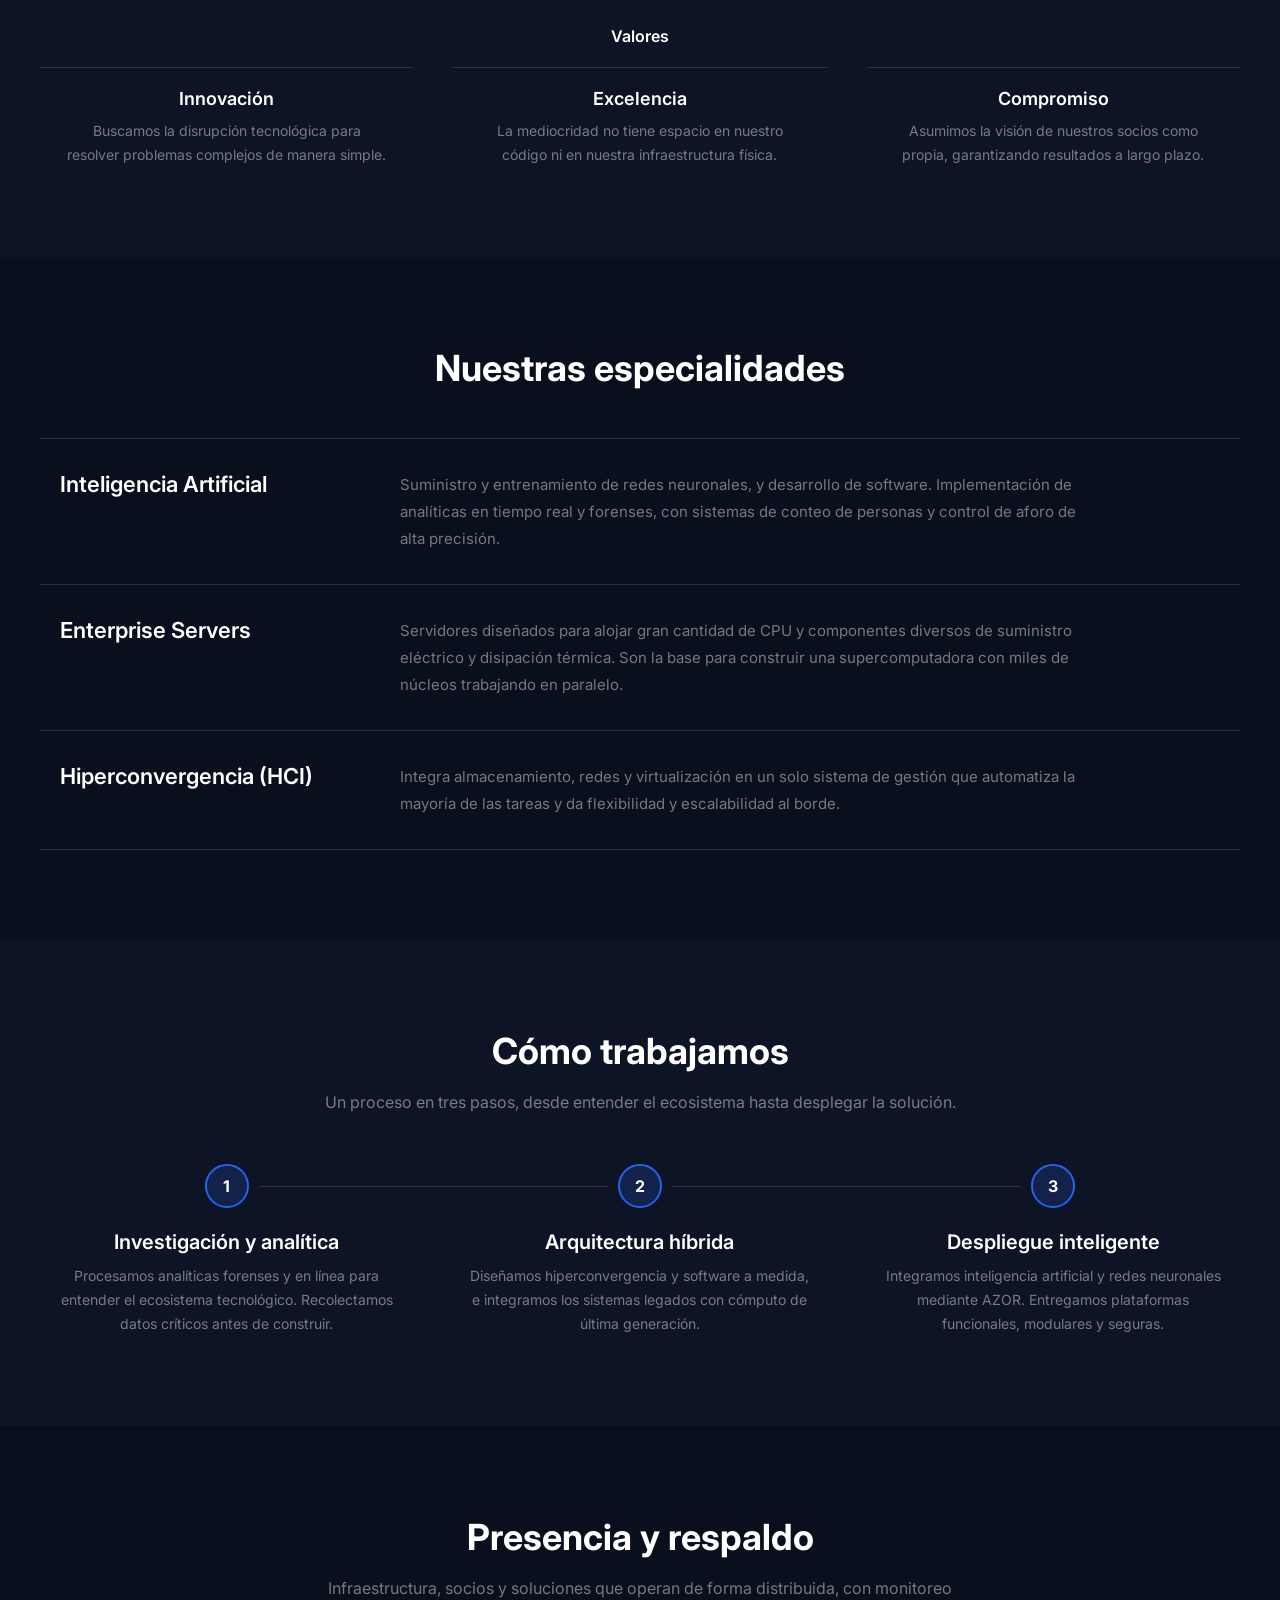
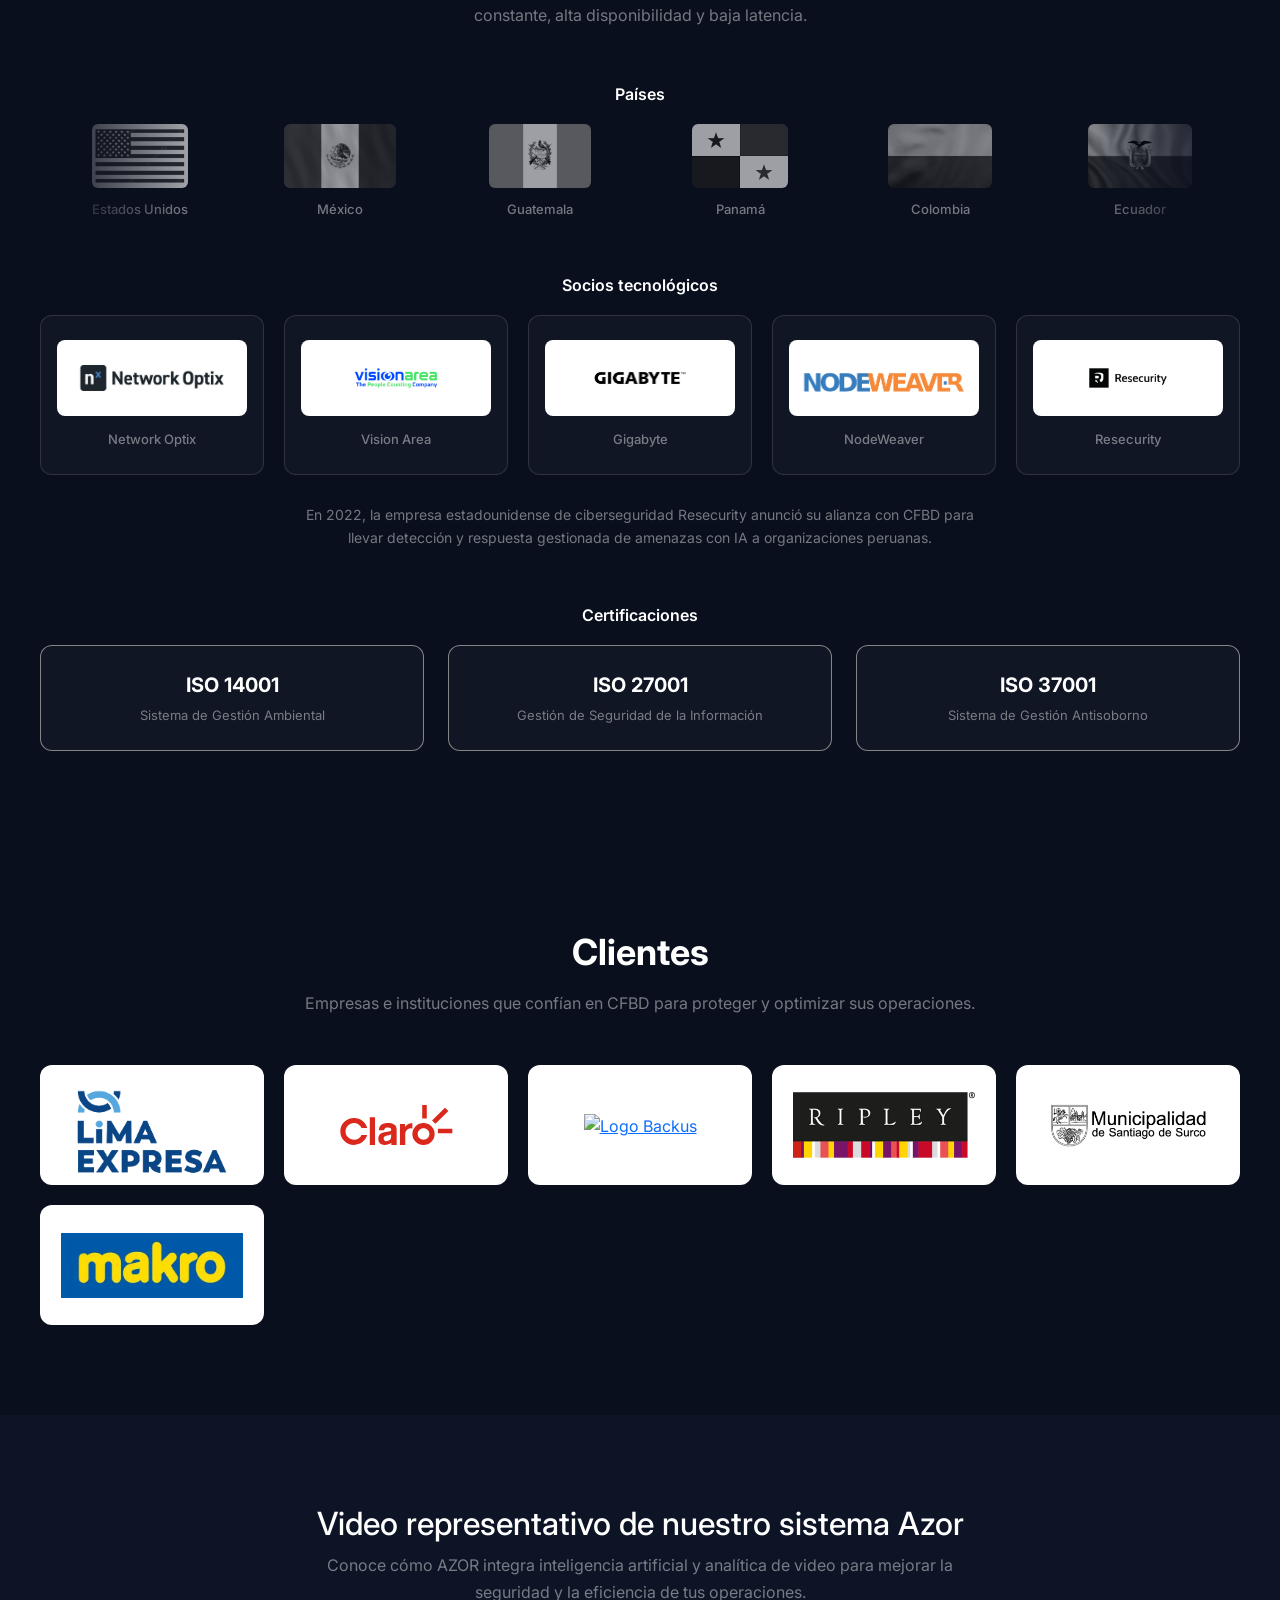
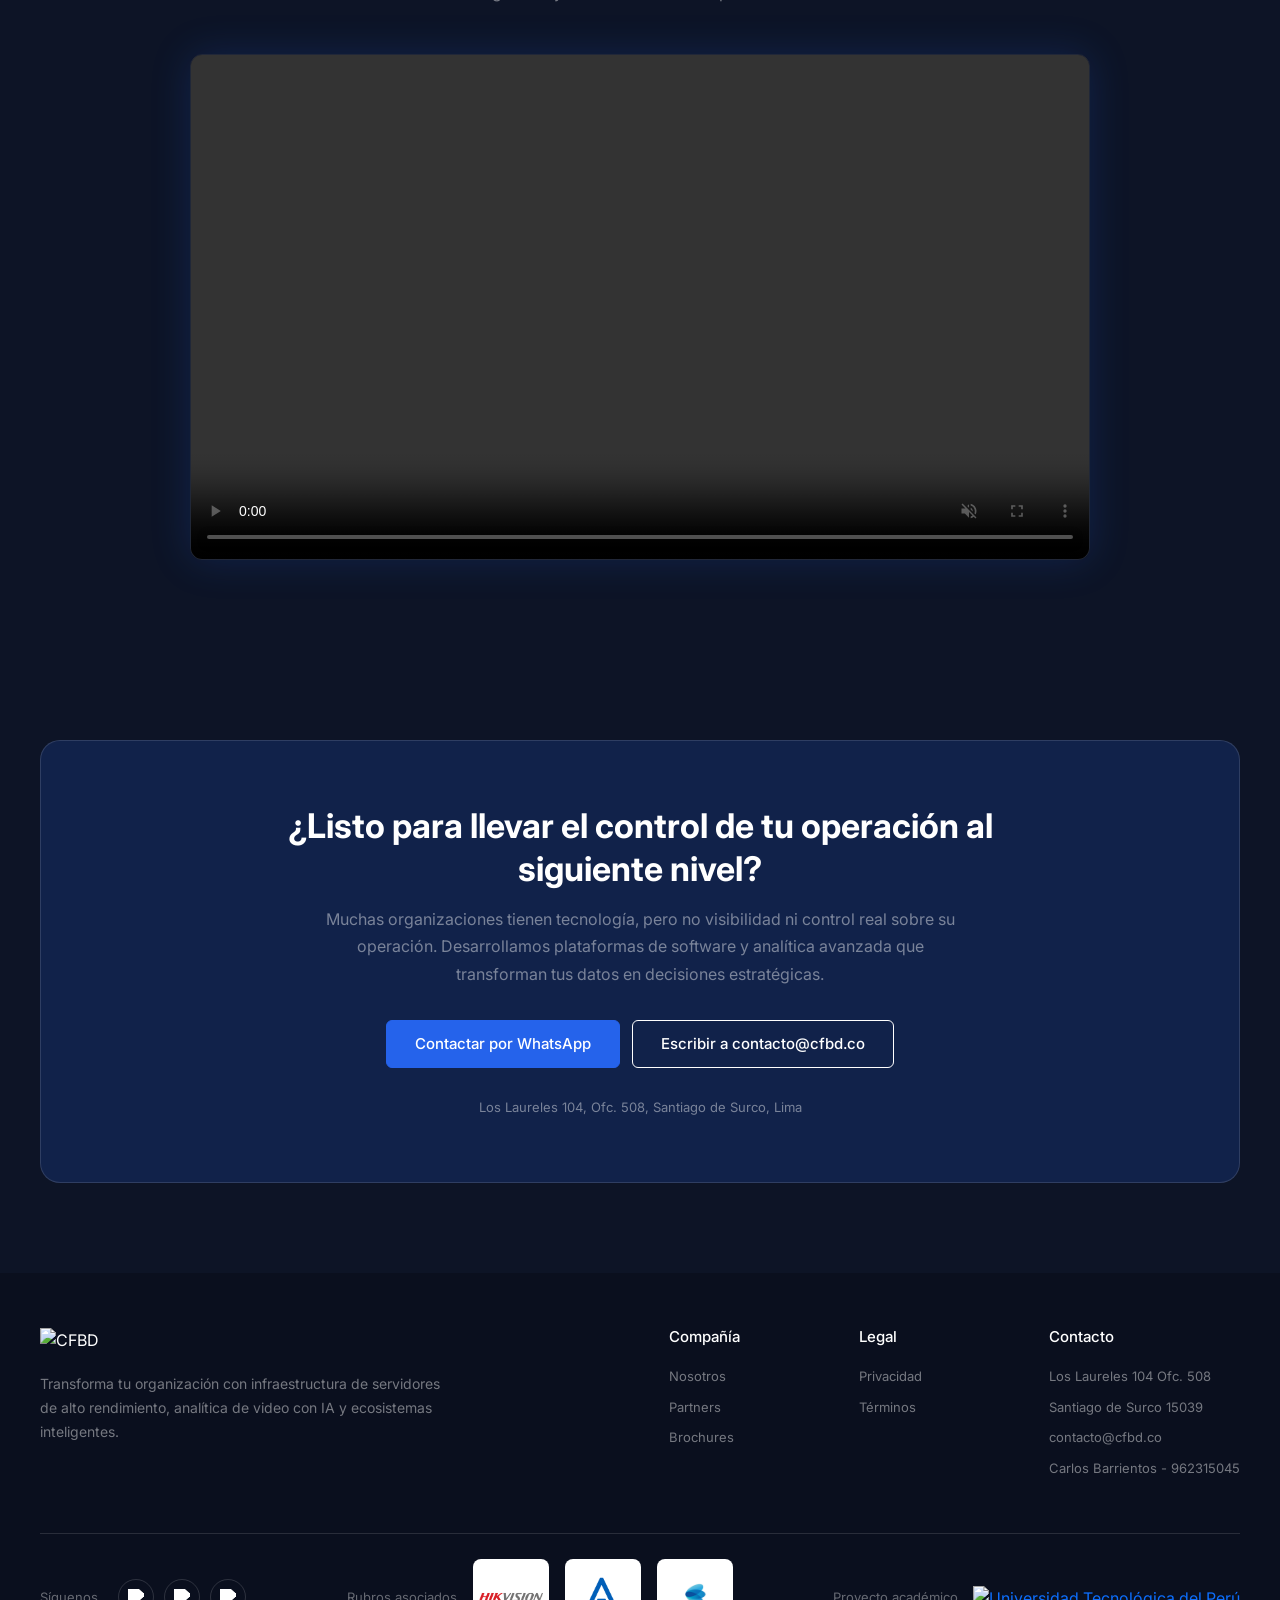
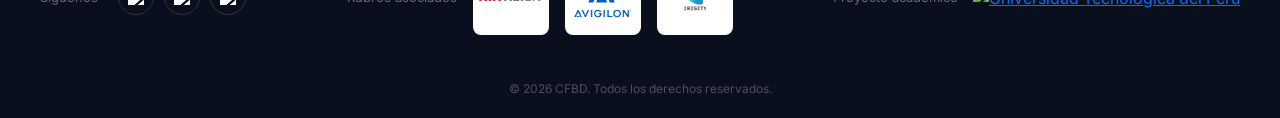
==== commit 05c2709a: "productos, arreglos al footer, estilos se agrego la parte de productos, estilos y arreglos" ====
--- a/HerramientasDesarrollo/index.html
+++ b/HerramientasDesarrollo/index.html
@@ -79,125 +79,245 @@
   </div>
 
   <main>
-    <section class="seccion alt" id="productos">
-      <div class="cont">
-        <div class="cabecera aparece">
-          <h2 class="titulo">Ecosistema AZOR</h2>
-          <p class="sub">
-            Nuestra plataforma insignia. Integra, centraliza y transforma la
-            información de cámaras, sensores y dispositivos en tiempo real
-            para tomar decisiones estratégicas.
-          </p>
-        </div>
-
-        <div class="azor">
-          <article class="tarjeta destacada aparece">
-            <h3>Panel Azor</h3>
-            <p>
-              Centro de comando donde se visualizan y gestionan todos los
-              eventos desde una sola plataforma.
-            </p>
-            <ul class="puntos">
-              <li>
-                Se integra con botones de pánico, servicios de localización y
-                otros dispositivos de seguridad
-              </li>
-              <li>
-                Gestiona incidentes de distintas fuentes y se adapta a
-                cualquier industria, pública o privada
-              </li>
-              <li>
-                Análisis estadístico para identificar patrones y tendencias
-              </li>
-              <li>
-                Reglas automáticas entre servicios mediante microservicios
-              </li>
-              <li>Monitoreo de alertas y emergencias en tiempo real</li>
-              <li>
-                17 módulos: casos, cámaras, mapas, reportes, roles,
-                automatizaciones y más
-              </li>
-            </ul>
-          </article>
-
-          <article class="tarjeta aparece">
-            <h3>Azor APP</h3>
-            <p>
-              App móvil que conecta a los ciudadanos con la central de
-              seguridad.
-            </p>
-            <ul class="puntos">
-              <li>Reportes y alertas geolocalizadas al instante</li>
-              <li>Registro con validación de DNI o Carnet de Extranjería</li>
-              <li>
-                La central puede alertar a sectores de la comunidad ante
-                emergencias confirmadas
-              </li>
-            </ul>
-          </article>
-
-          <article class="tarjeta aparece">
-            <h3>Azor Analytics</h3>
-            <p>
-              Motor de analítica de video con IA basado en Computer Vision.
-            </p>
-            <ul class="puntos">
-              <li>
-                Autoaprendizaje y entrenamiento para nuevos escenarios
-                críticos
-              </li>
-              <li>
-                Parámetros personalizables y reglas automáticas de alerta
-              </li>
-              <li>
-                Clasifica género, rango de edad, color de prendas y posturas
-              </li>
-              <li>
-                Búsqueda por similitud con embeddings en bases vectoriales
-                como OpenSearch
-              </li>
-            </ul>
-          </article>
-        </div>
-
-        <div class="grupo aparece">
-          <h3 class="mini">Analíticas disponibles</h3>
-          <div class="chips">
-            <span class="chip">Detección de rostros</span>
-            <span class="chip">Detección de placas</span>
-            <span class="chip">Postura humana</span>
-            <span class="chip">Conteo de personas</span>
-            <span class="chip">Control de aforo</span>
-            <span class="chip">Aglomeración</span>
-            <span class="chip">Cruce de línea</span>
-            <span class="chip">Merodeo</span>
-            <span class="chip">Infracción de tránsito</span>
-            <span class="chip">Gestión de estacionamientos</span>
-            <span class="chip">Humo y fuego</span>
-            <span class="chip">Permanencia de objeto</span>
-            <span class="chip">Moto en vereda</span>
-            <span class="chip">Comercio ambulatorio</span>
-          </div>
-        </div>
-
-        <div class="grupo aparece">
-          <h3 class="mini">Integraciones</h3>
-          <div class="chips">
-            <span class="chip chip-gris">Network Optix (Nx)</span>
-            <span class="chip chip-gris">Navicops</span>
-            <span class="chip chip-gris">Senturian Solutions</span>
-            <span class="chip chip-gris">BriefCam</span>
-            <span class="chip chip-gris">NeuralLabs</span>
-            <span class="chip chip-gris">Incoresoft</span>
-            <span class="chip chip-gris">Resecurity</span>
-            <span class="chip chip-gris">Innovatrics</span>
-            <span class="chip chip-gris">Visionarea</span>
-            <span class="chip chip-gris">GPS</span>
-            <span class="chip chip-gris">Telefonía IP</span>
-          </div>
-        </div>
-      </div>
-    </section>
+      <section class="seccion alt" id="productos">
+        <div class="cont">
+          <div class="cabecera aparece">
+            <h2 class="titulo">Nuestros Productos</h2>
+            <p class="sub">
+              Algunas de nuestras plataformas insignias que integran, centralizan y transforman la
+              información de cámaras, sensores y dispositivos en tiempo real
+              para tomar decisiones estratégicas.
+            </p>
+          </div>
+
+          <div class="azor">
+            <article class="tarjeta destacada aparece">
+              <div class="tarjeta-img">
+                <img
+                  src="https://www.cfbd.co/imgs/Azor/azorpanel_4.webp"
+                  alt="Panel Azor"
+                  loading="lazy"
+                />
+              </div>
+              <h3>Panel Azor</h3>
+              <p>
+                Centro de comando unificado donde se visualizan y gestionan
+                eventos críticos desde una sola plataforma.
+              </p>
+              <ul class="puntos">
+                <li>
+                  Integración con botones de pánico y sensores GPS en tiempo
+                  real
+                </li>
+                <li>
+                  Monitoreo y despacho automatizado de alertas de emergencia
+                </li>
+                <li>
+                  Reglas y flujos de trabajo interconectados por microservicios
+                </li>
+                <li>
+                  17 módulos operativos: casos, cámaras, mapas, roles y reportes
+                </li>
+              </ul>
+            </article>
+
+            <article class="tarjeta aparece">
+              <div class="tarjeta-img">
+                <img
+                  src="https://is1-ssl.mzstatic.com/image/thumb/Purple221/v4/dd/27/f1/dd27f10d-738c-d8a1-abaa-85e08fe2488a/AppIcon-0-0-1x_U007emarketing-0-7-85-220.png/1200x630wa.png"
+                  alt="Azor APP"
+                  loading="lazy"
+                />
+              </div>
+              <h3>Azor APP</h3>
+              <p>
+                Aplicación móvil ciudadana y corporativa para reporte inmediato
+                de incidencias y enlace directo con la central.
+              </p>
+              <ul class="puntos">
+                <li>
+                  Reportes geolocalizados con envío de multimedia en tiempo real
+                </li>
+                <li>Validación de identidad con DNI o Carnet de Extranjería</li>
+                <li>
+                  Difusión segmentada de alertas de evacuación o contingencia
+                </li>
+                <li>
+                  Botón de pánico silencioso con transmisión de ubicación en
+                  vivo
+                </li>
+              </ul>
+            </article>
+
+            <article class="tarjeta aparece">
+              <div class="tarjeta-img">
+                <img
+                  src="https://proskale.com/wp-content/uploads/2023/04/azure-databricks-modern-analytics-architecture-diagram-2048x1699.png"
+                  alt="Azor Analytics"
+                  loading="lazy"
+                />
+              </div>
+              <h3>Azor Analytics</h3>
+              <p>
+                Motor de analítica de video impulsado por visión computacional e
+                inteligencia artificial para análisis forense.
+              </p>
+              <ul class="puntos">
+                <li>
+                  Clasificación de atributos: edad, género, posturas y color de
+                  prendas
+                </li>
+                <li>
+                  Búsqueda por similitud vectorial mediante embeddings en
+                  OpenSearch
+                </li>
+                <li>
+                  Reconocimiento de patrones de merodeo y control de aforo
+                  masivo
+                </li>
+                <li>
+                  Entrenamiento y calibración de redes neuronales en escenarios
+                  borde
+                </li>
+              </ul>
+            </article>
+
+            <article class="tarjeta aparece">
+              <div class="tarjeta-img">
+                <img
+                  src="https://tse3.mm.bing.net/th/id/OIP.i0CX9ZuMyBztARzKAIofOwHaEM?r=0&rs=1&pid=ImgDetMain&o=7&rm=3"
+                  alt="Azor LPR y Tráfico"
+                  loading="lazy"
+                />
+              </div>
+              <h3>Azor LPR &amp; Traffic</h3>
+              <p>
+                Sistema inteligente para lectura automática de placas de rodaje
+                y supervisión del flujo vehicular en vías rápidas.
+              </p>
+              <ul class="puntos">
+                <li>
+                  Lectura de matrículas de alta precisión en condiciones de baja
+                  luz
+                </li>
+                <li>
+                  Detección automática de sentido contrario y giros indebidos
+                </li>
+                <li>
+                  Cruce instantáneo con listas negras y órdenes de captura
+                  vehiculares
+                </li>
+                <li>
+                  Monitoreo de invasión de veredas y carriles exclusivos de
+                  transporte
+                </li>
+              </ul>
+            </article>
+
+            <article class="tarjeta aparece">
+              <div class="tarjeta-img">
+                <img
+                  src="https://edgematrix.com/wp-content/themes/edgematrix/src/img/box/aibox-Interface.png"
+                  alt="Azor Edge Box"
+                  loading="lazy"
+                />
+              </div>
+              <h3>Azor Edge Box</h3>
+              <p>
+                Dispositivo de cómputo en el borde (Edge AI) para procesar
+                analíticas de video localmente sin saturar el ancho de banda.
+              </p>
+              <ul class="puntos">
+                <li>
+                  Inferencia local de redes neuronales con aceleración por
+                  GPU/NPU
+                </li>
+                <li>
+                  Transmisión únicamente de metadatos hacia la nube o centro de
+                  control
+                </li>
+                <li>
+                  Operación continua y almacenamiento seguro ante cortes de red
+                </li>
+                <li>
+                  Gabinete industrial con protección térmica y resistencia a
+                  intemperie
+                </li>
+              </ul>
+            </article>
+
+            <article class="tarjeta aparece">
+              <div class="tarjeta-img">
+                <img
+                  src="https://breakingsecurity.net/wp-content/uploads/2021/06/CyberGuard-Box-2.png"
+                  alt="Azor CyberGuard"
+                  loading="lazy"
+                />
+              </div>
+              <h3>Azor CyberGuard</h3>
+              <p>
+                Módulo de ciberseguridad perimetral y detección de intrusiones
+                para blindar cámaras IP y dispositivos IoT conectados.
+              </p>
+              <ul class="puntos">
+                <li>
+                  Detección y respuesta temprana ante accesos no autorizados y
+                  ataques DDoS
+                </li>
+                <li>
+                  Supervisión de integridad del firmware en cámaras y grabadores
+                  (NVR)
+                </li>
+                <li>
+                  Aislamiento automático de nodos de red vulnerados o
+                  intervenidos
+                </li>
+                <li>
+                  Cumplimiento y cifrado de transmisiones bajo el estándar ISO
+                  27001
+                </li>
+              </ul>
+            </article>
+          </div>
+
+          <div class="grupo aparece">
+            <h3 class="mini">Analíticas disponibles</h3>
+            <div class="chips">
+              <span class="chip">Detección de rostros</span>
+              <span class="chip">Detección de placas</span>
+              <span class="chip">Postura humana</span>
+              <span class="chip">Conteo de personas</span>
+              <span class="chip">Control de aforo</span>
+              <span class="chip">Aglomeración</span>
+              <span class="chip">Cruce de línea</span>
+              <span class="chip">Merodeo</span>
+              <span class="chip">Infracción de tránsito</span>
+              <span class="chip">Gestión de estacionamientos</span>
+              <span class="chip">Humo y fuego</span>
+              <span class="chip">Permanencia de objeto</span>
+              <span class="chip">Moto en vereda</span>
+              <span class="chip">Comercio ambulatorio</span>
+            </div>
+          </div>
+
+          <div class="grupo aparece">
+            <h3 class="mini">Integraciones</h3>
+            <div class="chips">
+              <span class="chip chip-gris">Network Optix (Nx)</span>
+              <span class="chip chip-gris">Navicops</span>
+              <span class="chip chip-gris">Senturian Solutions</span>
+              <span class="chip chip-gris">BriefCam</span>
+              <span class="chip chip-gris">NeuralLabs</span>
+              <span class="chip chip-gris">Incoresoft</span>
+              <span class="chip chip-gris">Resecurity</span>
+              <span class="chip chip-gris">Innovatrics</span>
+              <span class="chip chip-gris">Visionarea</span>
+              <span class="chip chip-gris">GPS</span>
+              <span class="chip chip-gris">Telefonía IP</span>
+            </div>
+          </div>
+        </div>
+      </section>
 
     <section class="seccion" id="nosotros">
       <div class="cont">
@@ -687,17 +807,20 @@
         <a href="https://www.hikvision.com/es-la/" target="_blank" aria-label="Hikvision">
           <img
             src="img/hiklogo.png"
-            alt="Hikvision logo" />
+            alt="Hikvision logo" 
+            width="100 px" height="100 px"/>
         </a>
         <a href="https://get.avigilon.com/" target="_blank" aria-label="Avigilon">
           <img
             src="img/avigilon.png"
-            alt="Avigilon logo" />
+            alt="Avigilon logo" 
+            width="100 px" height="100px"/>
         </a>
-        <a href="https://irisity.com/es/" target="_blank" aria-label="Irisity">
+        <a href="https://irisity.com/es/" target="_blank" aria-label="Irisity" >
           <img
             src="img/iriscity.png"
-            alt="Irisity logo" />
+            alt="Irisity logo" 
+            width="100 px" height="100 px"/>
         </a>
       </div>
 
--- a/HerramientasDesarrollo/main.css
+++ b/HerramientasDesarrollo/main.css
@@ -4,13 +4,116 @@
   box-sizing: border-box;
 }
 
+.azor {
+  display: grid;
+  grid-template-columns: repeat(3, 1fr);
+  gap: 1.5rem;
+  align-items: stretch;
+}
+
+.tarjeta {
+  background-color: #0d1527;
+  border: 1px solid rgba(255, 2, 2, 0.08);
+  border-radius: 12px;
+  padding: 1.5rem;
+  display: flex;
+  flex-direction: column;
+  height: 100%;
+  box-sizing: border-box;
+}
+
+.tarjeta-img {
+  width: 100%;
+  height: 200px;
+  min-height: 200px;
+  max-height: 200px;
+  border-radius: 8px;
+  overflow: hidden;
+  background-color: #060b14;
+  margin-bottom: 1.25rem;
+  display: flex;
+  align-items: center;
+  justify-content: center;
+}
+
+.tarjeta-img img {
+  width: 100%;
+  height: 100%;
+  object-fit: cover;
+  object-position: center;
+  display: block;
+}
+
+.tarjeta h3 {
+  font-size: 1.3rem;
+  font-weight: 700;
+  color: #ffffff;
+  margin-top: 0;
+  margin-bottom: 0.75rem;
+  min-height: 2rem;
+}
+
+.tarjeta p {
+  font-size: 0.9rem;
+  color: #94a3b8;
+  line-height: 1.5;
+  margin-bottom: 1.25rem;
+  min-height: 4.2rem;
+}
+
+.tarjeta .puntos {
+  list-style: none;
+  padding: 0;
+  margin: 0;
+  display: flex;
+  flex-direction: column;
+  gap: 0.65rem;
+  flex-grow: 1;
+}
+
+.tarjeta .puntos li {
+  font-size: 0.85rem;
+  color: #cbd5e1;
+  position: relative;
+  padding-left: 1.2rem;
+  line-height: 1.4;
+}
+
+.tarjeta .puntos li::before {
+  content: "";
+  position: absolute;
+  left: 0;
+  top: 0.42rem;
+  width: 5px;
+  height: 5px;
+  border-radius: 50%;
+  background-color: #3b82f6;
+}
+
+@media (max-width: 1024px) {
+  .azor {
+    grid-template-columns: repeat(2, 1fr);
+  }
+}
+
+@media (max-width: 640px) {
+  .azor {
+    grid-template-columns: 1fr;
+  }
+
+  .tarjeta p,
+  .tarjeta h3 {
+    min-height: auto;
+  }
+}
+
 .barra-navegacion {
   display: flex;
   align-items: center;
   justify-content: space-between;
   padding: 16px 40px;
   background-color: #0a0f1e;
-  font-family: 'Inter', sans-serif;
+  font-family: "Inter", sans-serif;
   border-bottom: 1px solid #ffffff20;
 }
 
@@ -85,7 +188,7 @@
   border-radius: 6px;
   cursor: pointer;
   font-size: 15px;
-  font-family: 'Inter', sans-serif;
+  font-family: "Inter", sans-serif;
   font-weight: 500;
   transition: all 0.3s;
 }
@@ -106,7 +209,7 @@
   border-radius: 6px;
   cursor: pointer;
   font-size: 15px;
-  font-family: 'Inter', sans-serif;
+  font-family: "Inter", sans-serif;
   font-weight: 500;
   transition: background 0.3s;
 }
@@ -115,6 +218,7 @@
   background: #1a4fd8;
   color: white;
 }
+
 #carouselExampleInterval {
   position: relative;
 }
@@ -151,7 +255,7 @@
   content: "";
   position: absolute;
   inset: 0;
-  background: rgba(0, 0, 0, 0.30);
+  background: rgba(0, 0, 0, 0.3);
   z-index: 1;
   pointer-events: none;
 }
@@ -159,7 +263,7 @@
 .seccion {
   background: #0a0f1e;
   color: white;
-  font-family: 'Inter', sans-serif;
+  font-family: "Inter", sans-serif;
   padding: 90px 0;
 }
 
@@ -285,11 +389,14 @@
 
 .tarjeta {
   background: #ffffff08;
-  border: 1px solid #ffffff20;
+  border: 1px solid #979797dc;
   border-radius: 12px;
   padding: 32px;
-  transition: transform 0.3s ease, border-color 0.3s ease,
-    background 0.3s ease, box-shadow 0.3s ease;
+  transition:
+    transform 0.3s ease,
+    border-color 0.3s ease,
+    background 0.3s ease,
+    box-shadow 0.3s ease;
 }
 
 .tarjeta:hover {
@@ -372,8 +479,11 @@
   border-radius: 50px;
   border: 1px solid transparent;
   cursor: default;
-  transition: transform 0.3s ease, background 0.3s ease,
-    border-color 0.3s ease, color 0.3s ease;
+  transition:
+    transform 0.3s ease,
+    background 0.3s ease,
+    border-color 0.3s ease,
+    color 0.3s ease;
 }
 
 .chip:hover {
@@ -459,6 +569,7 @@
   display: block;
   border-radius: 12px;
 }
+
 .mv {
   display: grid;
   grid-template-columns: repeat(2, 1fr);
@@ -468,7 +579,9 @@
 .mv-item {
   border-left: 3px solid #2563eb;
   padding: 8px 0 8px 28px;
-  transition: transform 0.3s ease, background 0.3s ease;
+  transition:
+    transform 0.3s ease,
+    background 0.3s ease;
 }
 
 .mv-item:hover {
@@ -500,7 +613,9 @@
   border-top: 1px solid #ffffff20;
   padding-top: 20px;
   text-align: center;
-  transition: transform 0.3s ease, border-color 0.3s ease;
+  transition:
+    transform 0.3s ease,
+    border-color 0.3s ease;
 }
 
 .valor:hover {
@@ -532,7 +647,9 @@
   gap: 40px;
   padding: 32px 20px;
   border-bottom: 1px solid #ffffff20;
-  transition: background 0.3s ease, border-color 0.3s ease;
+  transition:
+    background 0.3s ease,
+    border-color 0.3s ease;
 }
 
 .fila:hover {
@@ -587,7 +704,9 @@
   background: #2563eb30;
   font-size: 16px;
   font-weight: 700;
-  transition: transform 0.3s ease, background 0.3s ease;
+  transition:
+    transform 0.3s ease,
+    background 0.3s ease;
 }
 
 .paso:hover .paso-num {
@@ -628,8 +747,11 @@
   font-size: 13px;
   font-weight: 500;
   text-decoration: none;
-  transition: transform 0.3s ease, border-color 0.3s ease,
-    box-shadow 0.3s ease, color 0.3s ease;
+  transition:
+    transform 0.3s ease,
+    border-color 0.3s ease,
+    box-shadow 0.3s ease,
+    color 0.3s ease;
 }
 
 .socio:hover {
@@ -726,8 +848,20 @@
 
 .paises {
   overflow: hidden;
-  -webkit-mask-image: linear-gradient(90deg, transparent, #000 12%, #000 88%, transparent);
-  mask-image: linear-gradient(90deg, transparent, #000 12%, #000 88%, transparent);
+  -webkit-mask-image: linear-gradient(
+    90deg,
+    transparent,
+    #000 12%,
+    #000 88%,
+    transparent
+  );
+  mask-image: linear-gradient(
+    90deg,
+    transparent,
+    #000 12%,
+    #000 88%,
+    transparent
+  );
 }
 
 .paises-pista {
@@ -735,7 +869,6 @@
   width: max-content;
   animation: deslizar 30s linear infinite;
 }
-
 
 .paises:hover .paises-pista {
   animation-play-state: paused;
@@ -750,7 +883,6 @@
   align-items: center;
   gap: 12px;
 }
-
 
 .pais img {
   height: 64px;
@@ -760,7 +892,10 @@
   border-radius: 6px;
   filter: grayscale(1);
   opacity: 0.6;
-  transition: filter 0.3s ease, opacity 0.3s ease, transform 0.3s ease;
+  transition:
+    filter 0.3s ease,
+    opacity 0.3s ease,
+    transform 0.3s ease;
 }
 
 .pais span {
@@ -801,7 +936,9 @@
   background: white;
   border: 1px solid #ffffff20;
   border-radius: 12px;
-  transition: transform 0.3s ease, box-shadow 0.3s ease;
+  transition:
+    transform 0.3s ease,
+    box-shadow 0.3s ease;
 }
 
 .cliente:hover {
@@ -825,6 +962,7 @@
     opacity: 0;
     translate: 0 28px;
   }
+
   to {
     opacity: 1;
     translate: 0 0;
@@ -845,10 +983,21 @@
     animation-delay: calc(var(--i, 0) * 90ms);
   }
 
-  .aparece:nth-child(2) { --i: 1; }
-  .aparece:nth-child(3) { --i: 2; }
-  .aparece:nth-child(4) { --i: 3; }
-  .aparece:nth-child(5) { --i: 4; }
+  .aparece:nth-child(2) {
+    --i: 1;
+  }
+
+  .aparece:nth-child(3) {
+    --i: 2;
+  }
+
+  .aparece:nth-child(4) {
+    --i: 3;
+  }
+
+  .aparece:nth-child(5) {
+    --i: 4;
+  }
 }
 
 @media (prefers-reduced-motion: reduce) {
@@ -937,7 +1086,7 @@
   background: #0d1426;
   color: white;
   padding: 90px 0;
-  font-family: 'Inter', sans-serif;
+  font-family: "Inter", sans-serif;
 }
 
 .contenido-video {
@@ -971,7 +1120,7 @@
 .footer {
   background: #0a0f1e;
   color: white;
-  font-family: 'Inter', sans-serif;
+  font-family: "Inter", sans-serif;
 }
 
 .footer-top {
@@ -1005,7 +1154,7 @@
   flex-wrap: wrap;
 }
 
-.footer-links>div {
+.footer-links > div {
   display: flex;
   flex-direction: column;
   gap: 11px;
@@ -1051,8 +1200,8 @@
   gap: 20px;
 }
 
-.footer-social>span,
-.footer-utp>span {
+.footer-social > span,
+.footer-utp > span {
   color: #ffffff60;
   font-size: 13px;
 }
@@ -1081,7 +1230,7 @@
 .social-icons img {
   width: 17px;
   height: 17px;
-    filter: brightness(0) invert(1);
+  filter: brightness(0) invert(1);
 }
 
 .footer-utp {
@@ -1091,8 +1240,8 @@
 }
 
 .footer-utp img {
-  width: 100px;
-  height: 45px;
+  width: 150px;
+  height: 90px;
   object-fit: contain;
 }
 
@@ -1128,8 +1277,8 @@
 }
 
 .footer-socios a {
-  width: 36px;
-  height: 36px;
+  width: 76px;
+  height: 76px;
   display: flex;
   align-items: center;
   justify-content: center;
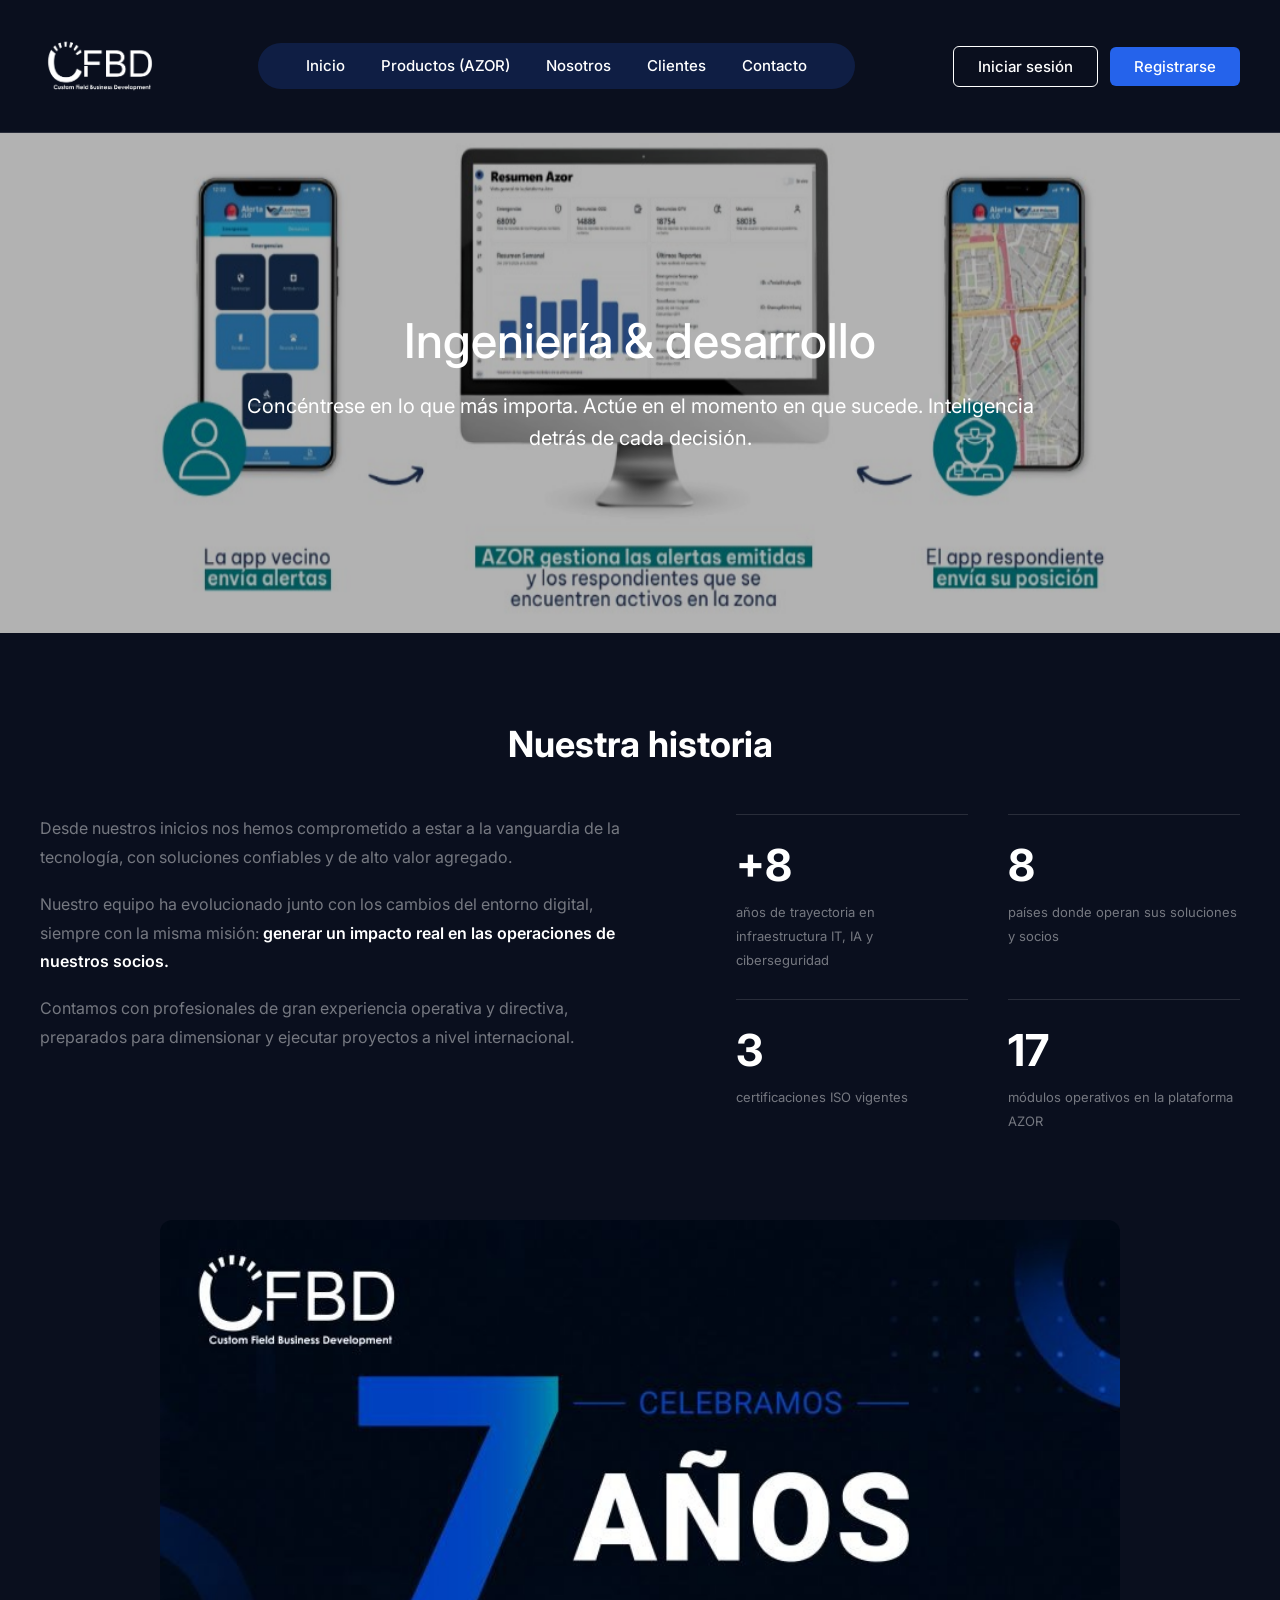
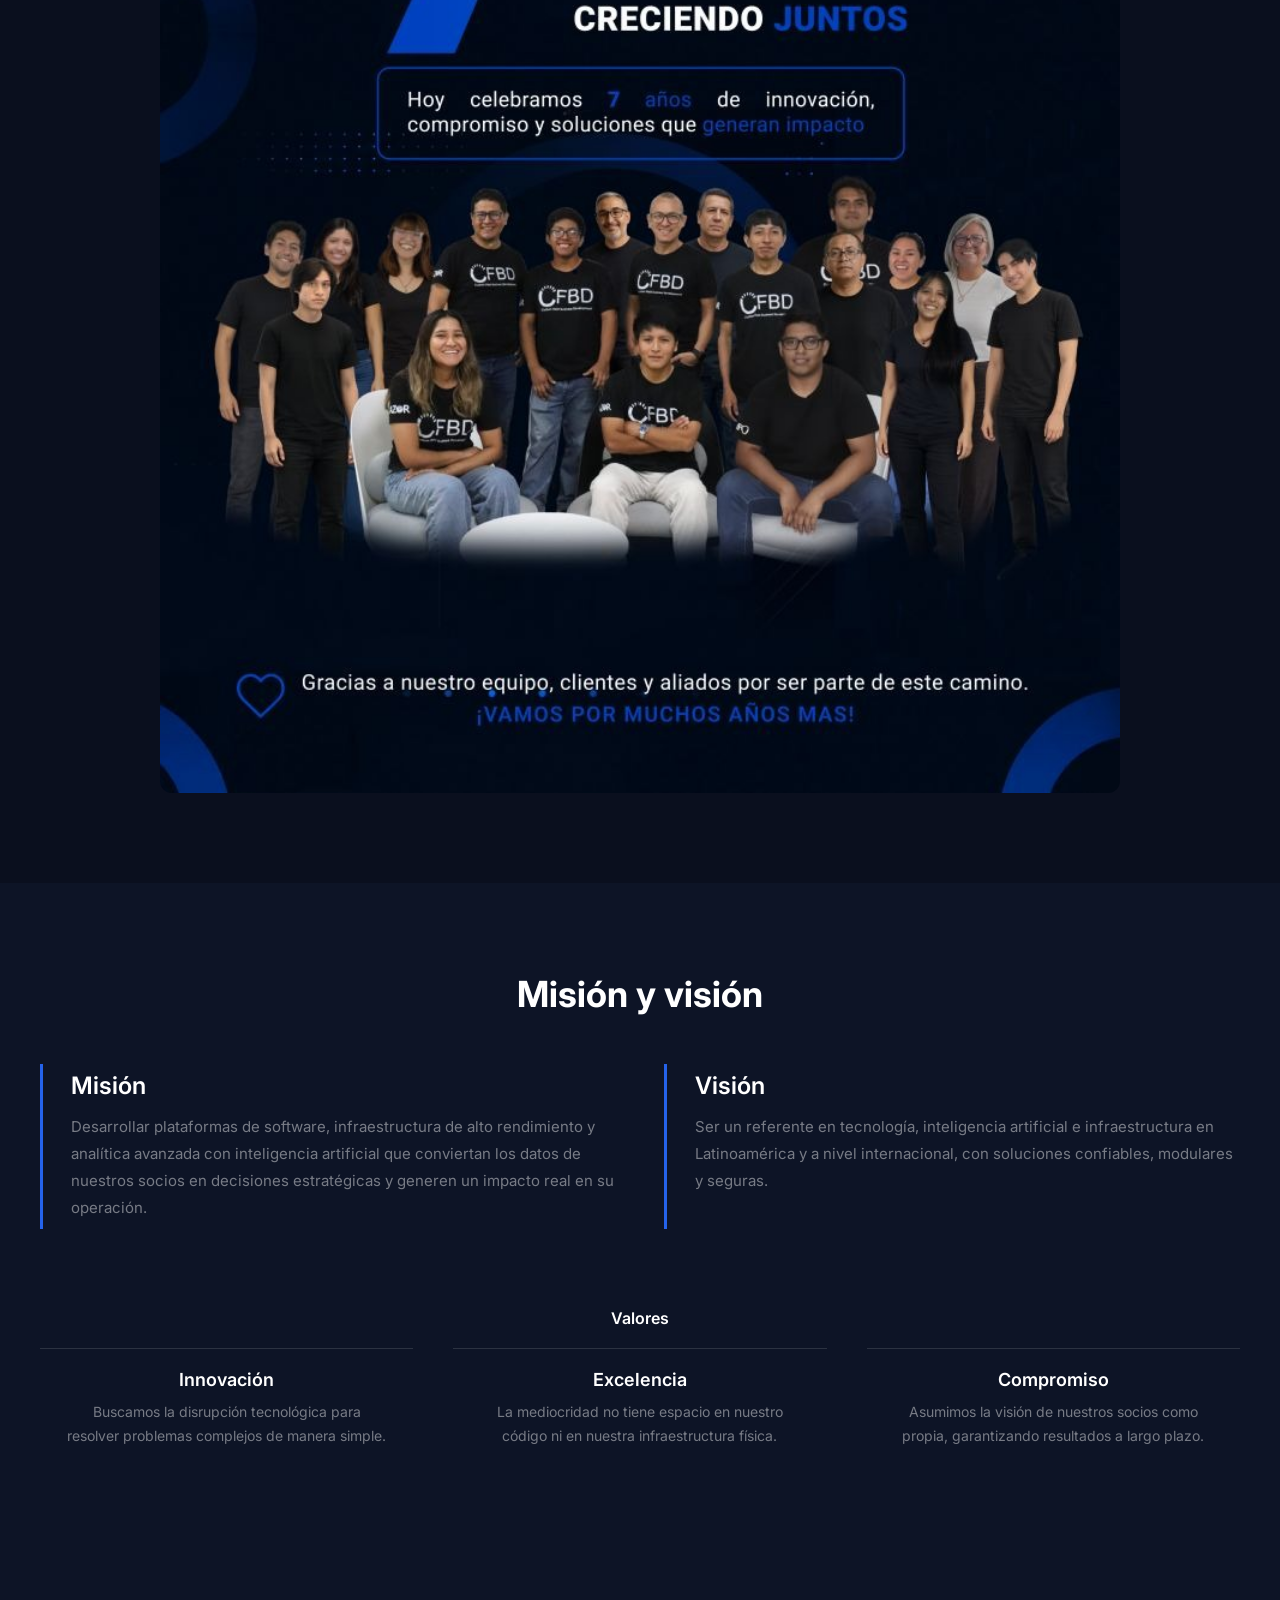
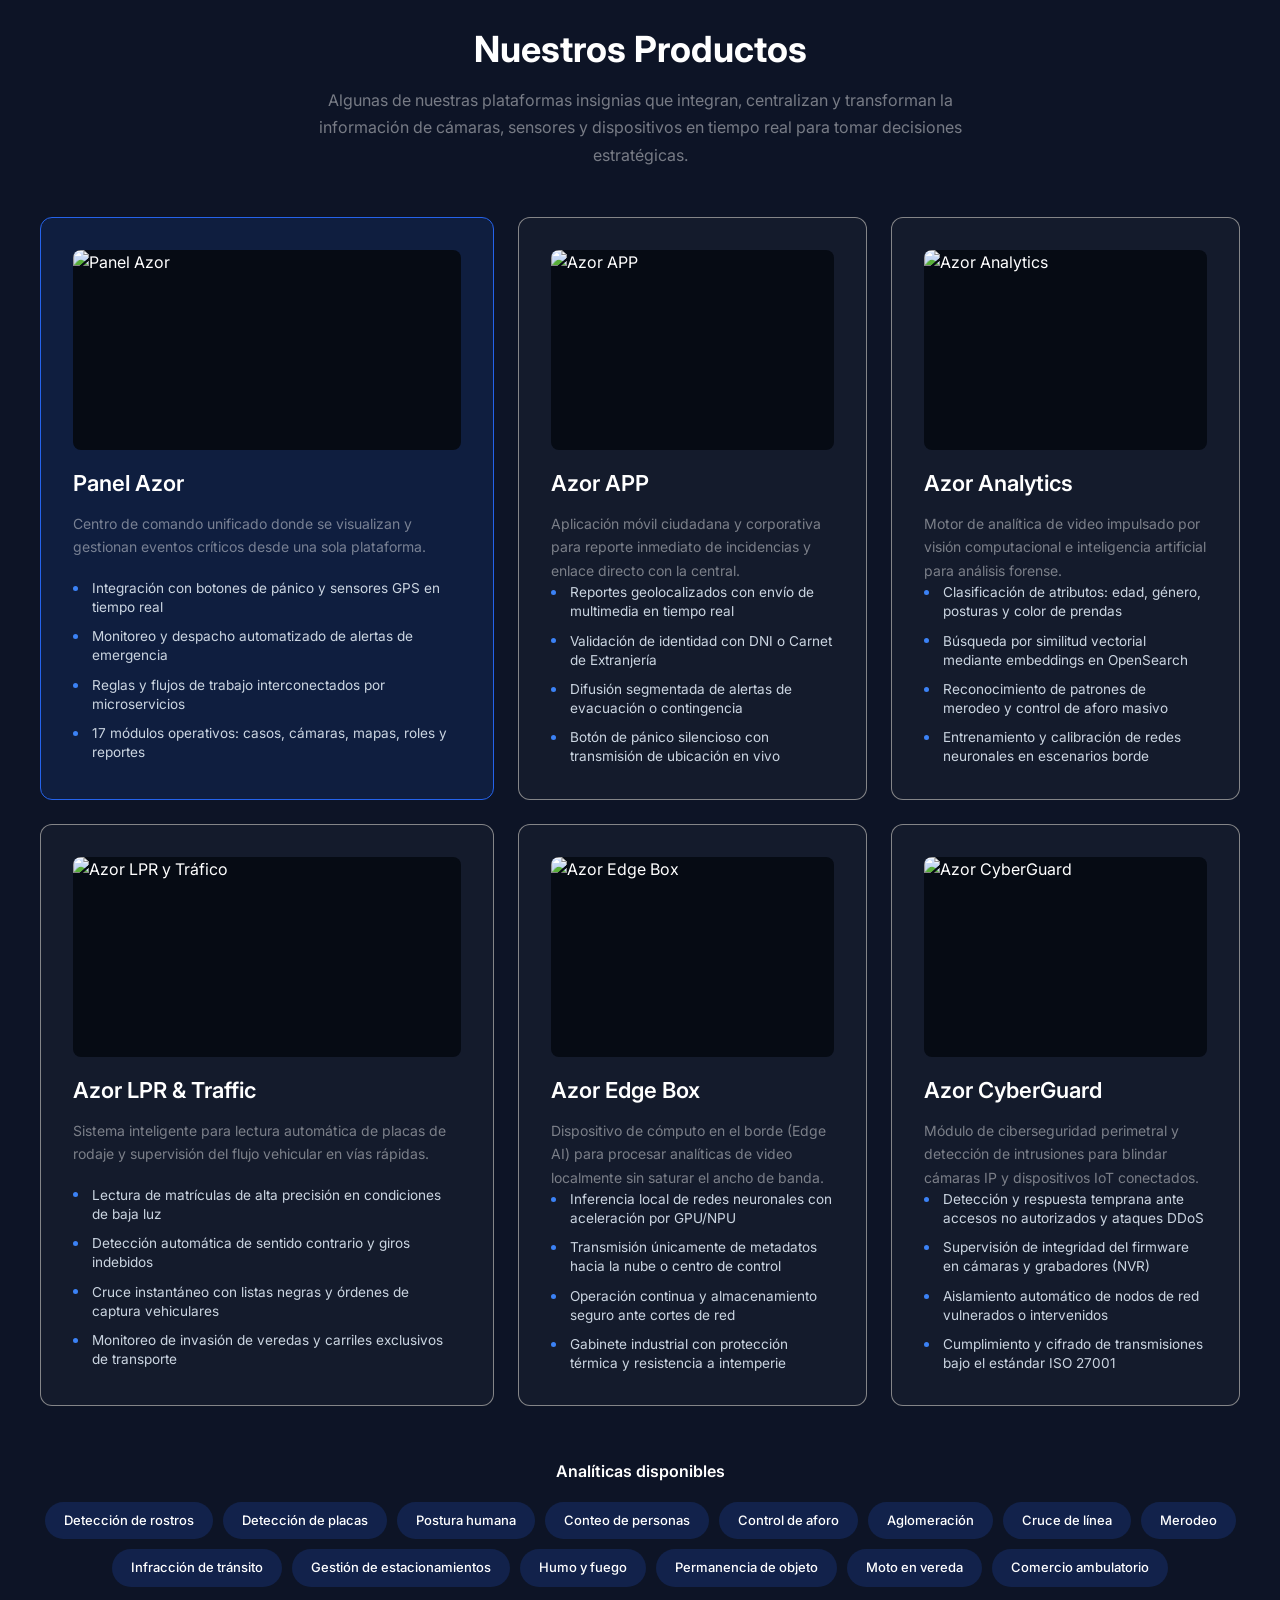
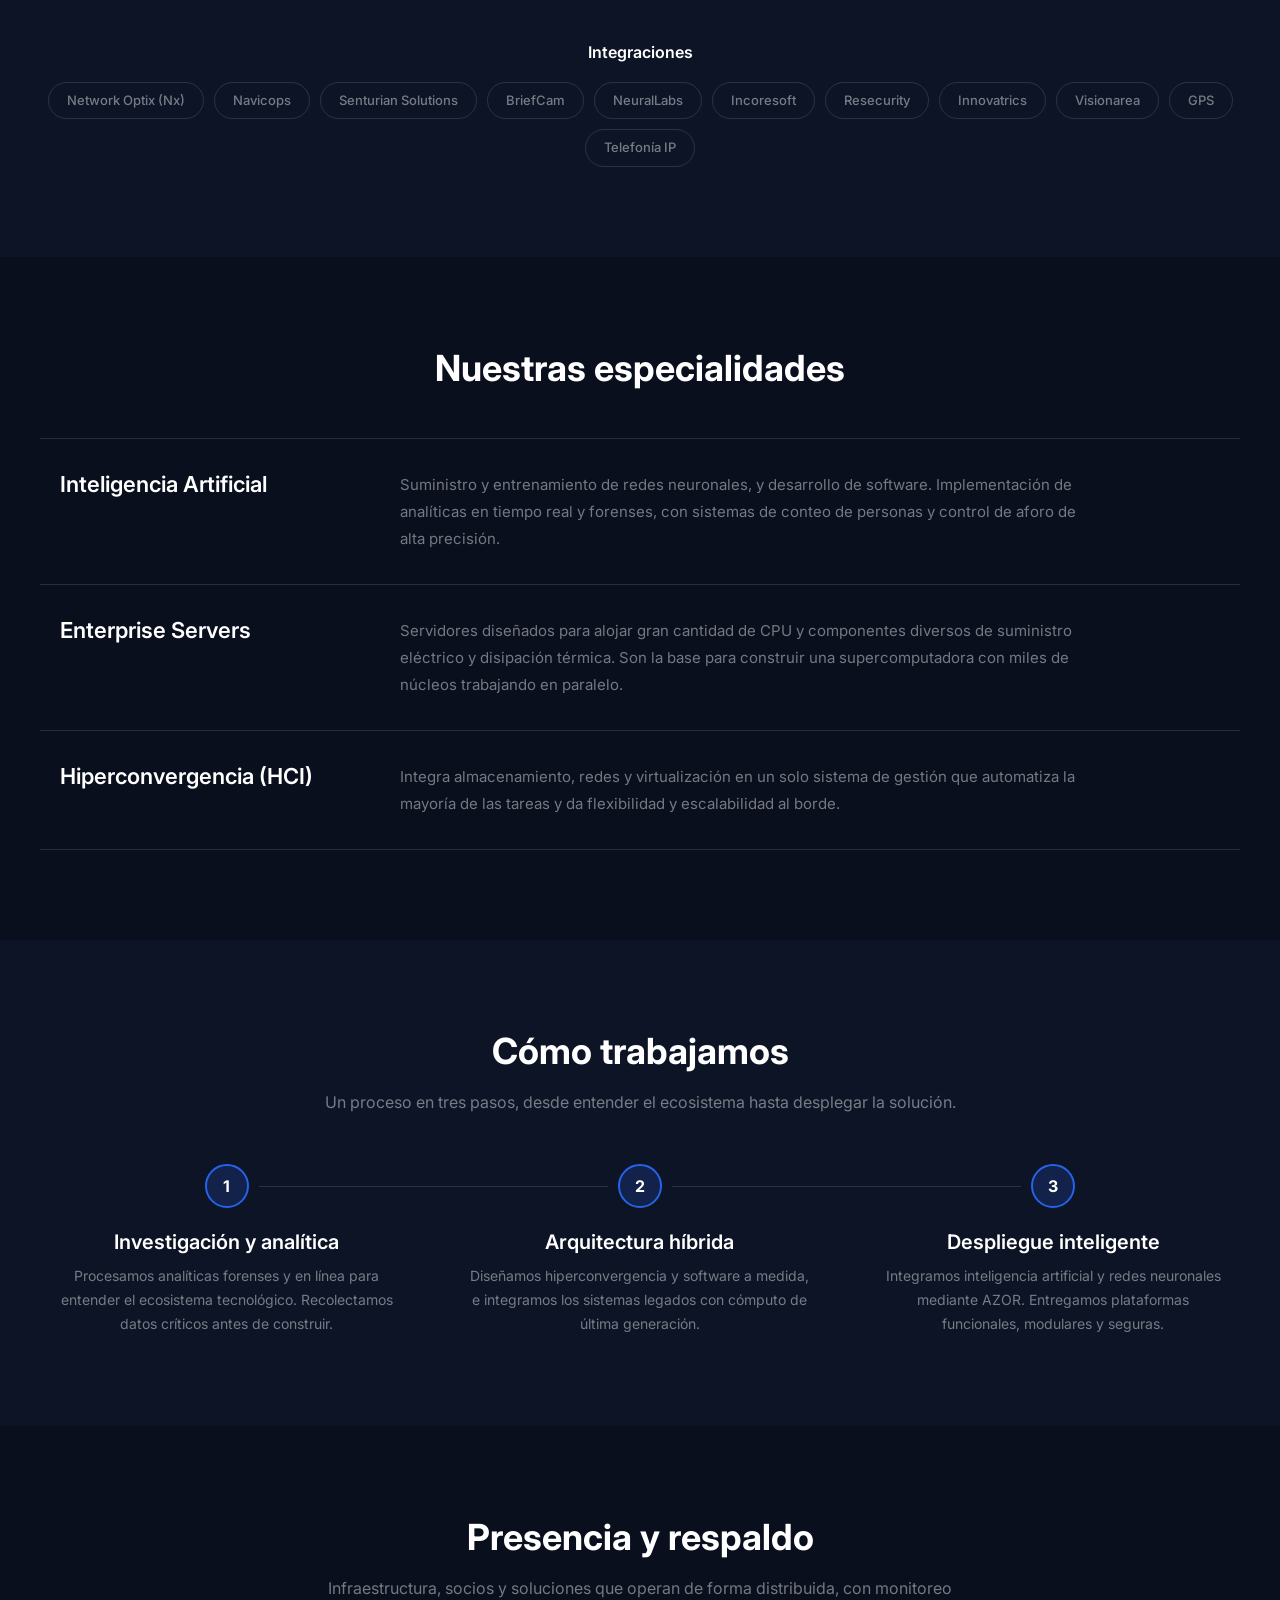
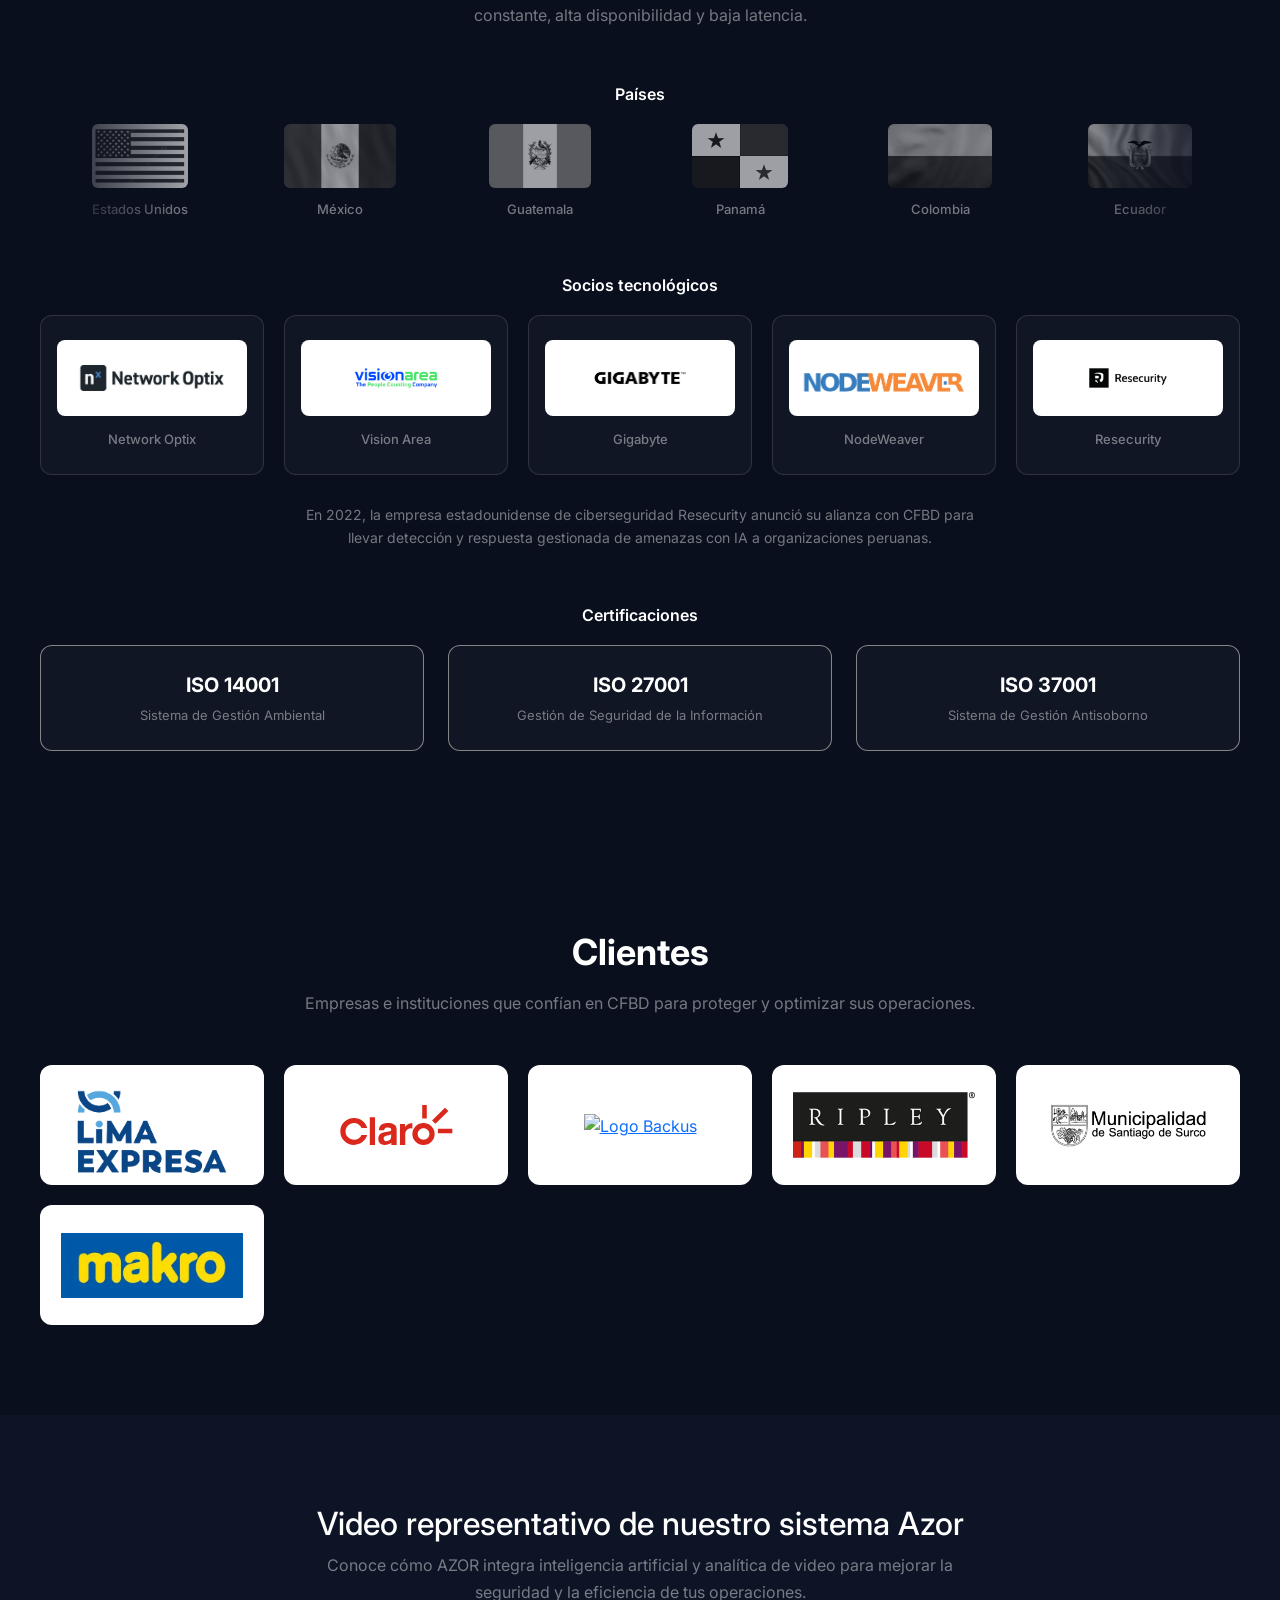
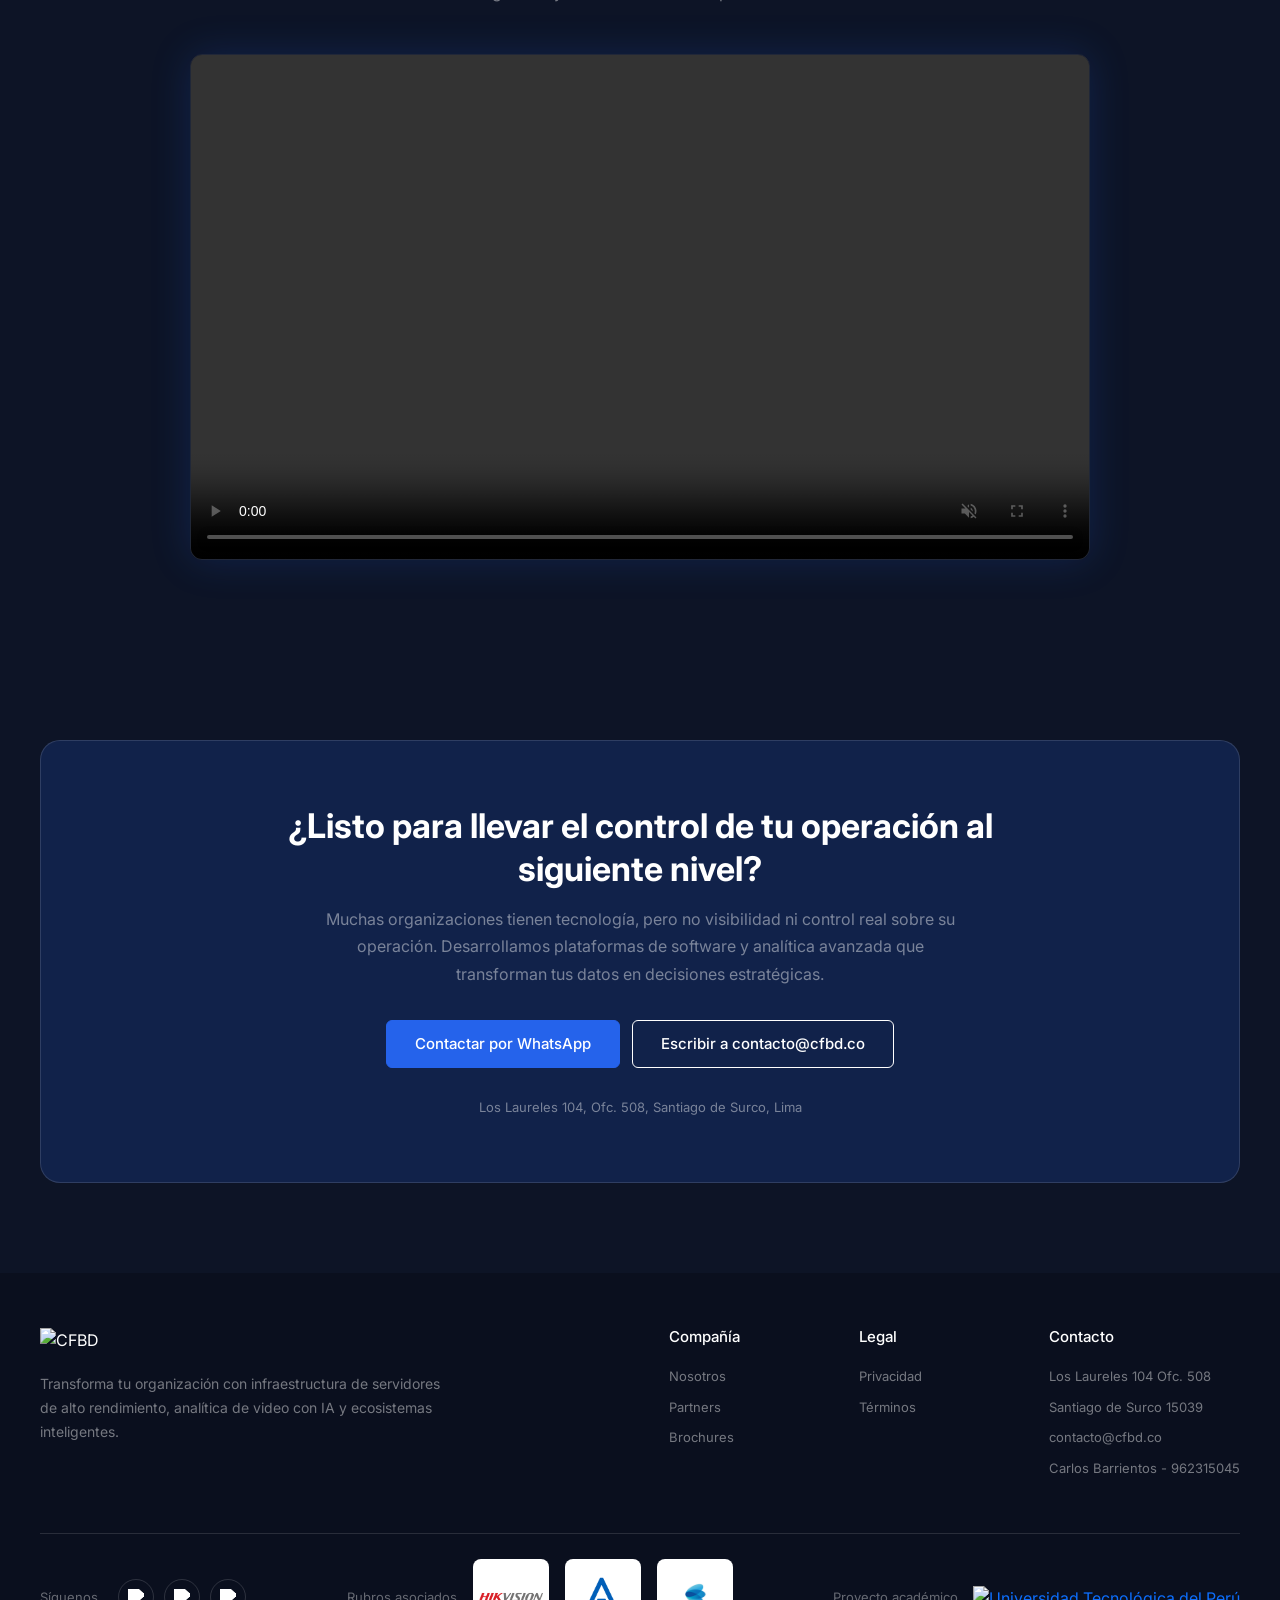
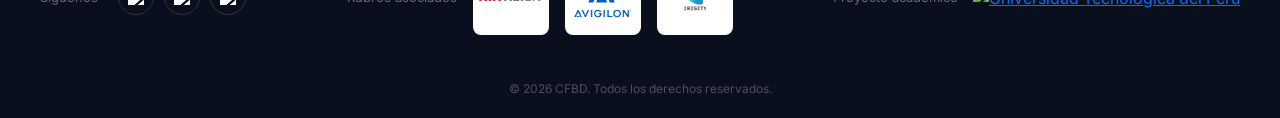
==== commit 67caacf7: "disposicion" ====
--- a/HerramientasDesarrollo/index.html
+++ b/HerramientasDesarrollo/index.html
@@ -79,6 +79,114 @@
   </div>
 
   <main>
+
+    <section class="seccion" id="nosotros">
+      <div class="cont">
+        <div class="cabecera aparece">
+          <h2 class="titulo">Nuestra historia</h2>
+        </div>
+
+        <div class="dos-col">
+          <div class="historia aparece">
+            <p>
+              Desde nuestros inicios nos hemos comprometido a estar a la
+              vanguardia de la tecnología, con soluciones confiables y de alto
+              valor agregado.
+            </p>
+            <p>
+              Nuestro equipo ha evolucionado junto con los cambios del entorno
+              digital, siempre con la misma misión:
+              <strong>generar un impacto real en las operaciones de nuestros
+                socios.</strong>
+            </p>
+            <p>
+              Contamos con profesionales de gran experiencia operativa y
+              directiva, preparados para dimensionar y ejecutar proyectos a
+              nivel internacional.
+            </p>
+          </div>
+
+          <div class="cifras">
+            <div class="cifra aparece">
+              <strong>+8</strong>
+              <span>años de trayectoria en infraestructura IT, IA y
+                ciberseguridad</span>
+            </div>
+            <div class="cifra aparece">
+              <strong>8</strong>
+              <span>países donde operan sus soluciones y socios</span>
+            </div>
+            <div class="cifra aparece">
+              <strong>3</strong>
+              <span>certificaciones ISO vigentes</span>
+            </div>
+            <div class="cifra aparece">
+              <strong>17</strong>
+              <span>módulos operativos en la plataforma AZOR</span>
+            </div>
+          </div>
+        </div>
+        <div class="imagen-historia aparece">
+          <img src="img/historia.jpeg" alt="Historia de CFBD">
+        </div>
+      </div>
+    </section>
+
+    <section class="seccion alt">
+      <div class="cont">
+        <div class="cabecera aparece">
+          <h2 class="titulo">Misión y visión</h2>
+        </div>
+
+        <div class="mv">
+          <div class="mv-item aparece">
+            <h3>Misión</h3>
+            <p>
+              Desarrollar plataformas de software, infraestructura de alto
+              rendimiento y analítica avanzada con inteligencia artificial que
+              conviertan los datos de nuestros socios en decisiones
+              estratégicas y generen un impacto real en su operación.
+            </p>
+          </div>
+          <div class="mv-item aparece">
+            <h3>Visión</h3>
+            <p>
+              Ser un referente en tecnología, inteligencia artificial e
+              infraestructura en Latinoamérica y a nivel internacional, con
+              soluciones confiables, modulares y seguras.
+            </p>
+          </div>
+        </div>
+
+        <div class="grupo grupo-grande">
+          <h3 class="mini aparece">Valores</h3>
+          <div class="valores">
+            <div class="valor aparece">
+              <h4>Innovación</h4>
+              <p>
+                Buscamos la disrupción tecnológica para resolver problemas
+                complejos de manera simple.
+              </p>
+            </div>
+            <div class="valor aparece">
+              <h4>Excelencia</h4>
+              <p>
+                La mediocridad no tiene espacio en nuestro código ni en
+                nuestra infraestructura física.
+              </p>
+            </div>
+            <div class="valor aparece">
+              <h4>Compromiso</h4>
+              <p>
+                Asumimos la visión de nuestros socios como propia,
+                garantizando resultados a largo plazo.
+              </p>
+            </div>
+          </div>
+        </div>
+      </div>
+    </section>
+
       <section class="seccion alt" id="productos">
         <div class="cont">
           <div class="cabecera aparece">
@@ -318,114 +426,7 @@
           </div>
         </div>
       </section>
-
-    <section class="seccion" id="nosotros">
-      <div class="cont">
-        <div class="cabecera aparece">
-          <h2 class="titulo">Nuestra historia</h2>
-        </div>
-
-        <div class="dos-col">
-          <div class="historia aparece">
-            <p>
-              Desde nuestros inicios nos hemos comprometido a estar a la
-              vanguardia de la tecnología, con soluciones confiables y de alto
-              valor agregado.
-            </p>
-            <p>
-              Nuestro equipo ha evolucionado junto con los cambios del entorno
-              digital, siempre con la misma misión:
-              <strong>generar un impacto real en las operaciones de nuestros
-                socios.</strong>
-            </p>
-            <p>
-              Contamos con profesionales de gran experiencia operativa y
-              directiva, preparados para dimensionar y ejecutar proyectos a
-              nivel internacional.
-            </p>
-          </div>
-
-          <div class="cifras">
-            <div class="cifra aparece">
-              <strong>+8</strong>
-              <span>años de trayectoria en infraestructura IT, IA y
-                ciberseguridad</span>
-            </div>
-            <div class="cifra aparece">
-              <strong>8</strong>
-              <span>países donde operan sus soluciones y socios</span>
-            </div>
-            <div class="cifra aparece">
-              <strong>3</strong>
-              <span>certificaciones ISO vigentes</span>
-            </div>
-            <div class="cifra aparece">
-              <strong>17</strong>
-              <span>módulos operativos en la plataforma AZOR</span>
-            </div>
-          </div>
-        </div>
-        <div class="imagen-historia aparece">
-          <img src="img/historia.jpeg" alt="Historia de CFBD">
-        </div>
-      </div>
-    </section>
-
-    <section class="seccion alt">
-      <div class="cont">
-        <div class="cabecera aparece">
-          <h2 class="titulo">Misión y visión</h2>
-        </div>
-
-        <div class="mv">
-          <div class="mv-item aparece">
-            <h3>Misión</h3>
-            <p>
-              Desarrollar plataformas de software, infraestructura de alto
-              rendimiento y analítica avanzada con inteligencia artificial que
-              conviertan los datos de nuestros socios en decisiones
-              estratégicas y generen un impacto real en su operación.
-            </p>
-          </div>
-          <div class="mv-item aparece">
-            <h3>Visión</h3>
-            <p>
-              Ser un referente en tecnología, inteligencia artificial e
-              infraestructura en Latinoamérica y a nivel internacional, con
-              soluciones confiables, modulares y seguras.
-            </p>
-          </div>
-        </div>
-
-        <div class="grupo grupo-grande">
-          <h3 class="mini aparece">Valores</h3>
-          <div class="valores">
-            <div class="valor aparece">
-              <h4>Innovación</h4>
-              <p>
-                Buscamos la disrupción tecnológica para resolver problemas
-                complejos de manera simple.
-              </p>
-            </div>
-            <div class="valor aparece">
-              <h4>Excelencia</h4>
-              <p>
-                La mediocridad no tiene espacio en nuestro código ni en
-                nuestra infraestructura física.
-              </p>
-            </div>
-            <div class="valor aparece">
-              <h4>Compromiso</h4>
-              <p>
-                Asumimos la visión de nuestros socios como propia,
-                garantizando resultados a largo plazo.
-              </p>
-            </div>
-          </div>
-        </div>
-      </div>
-    </section>
-
+    
     <section class="seccion">
       <div class="cont">
         <div class="cabecera aparece">
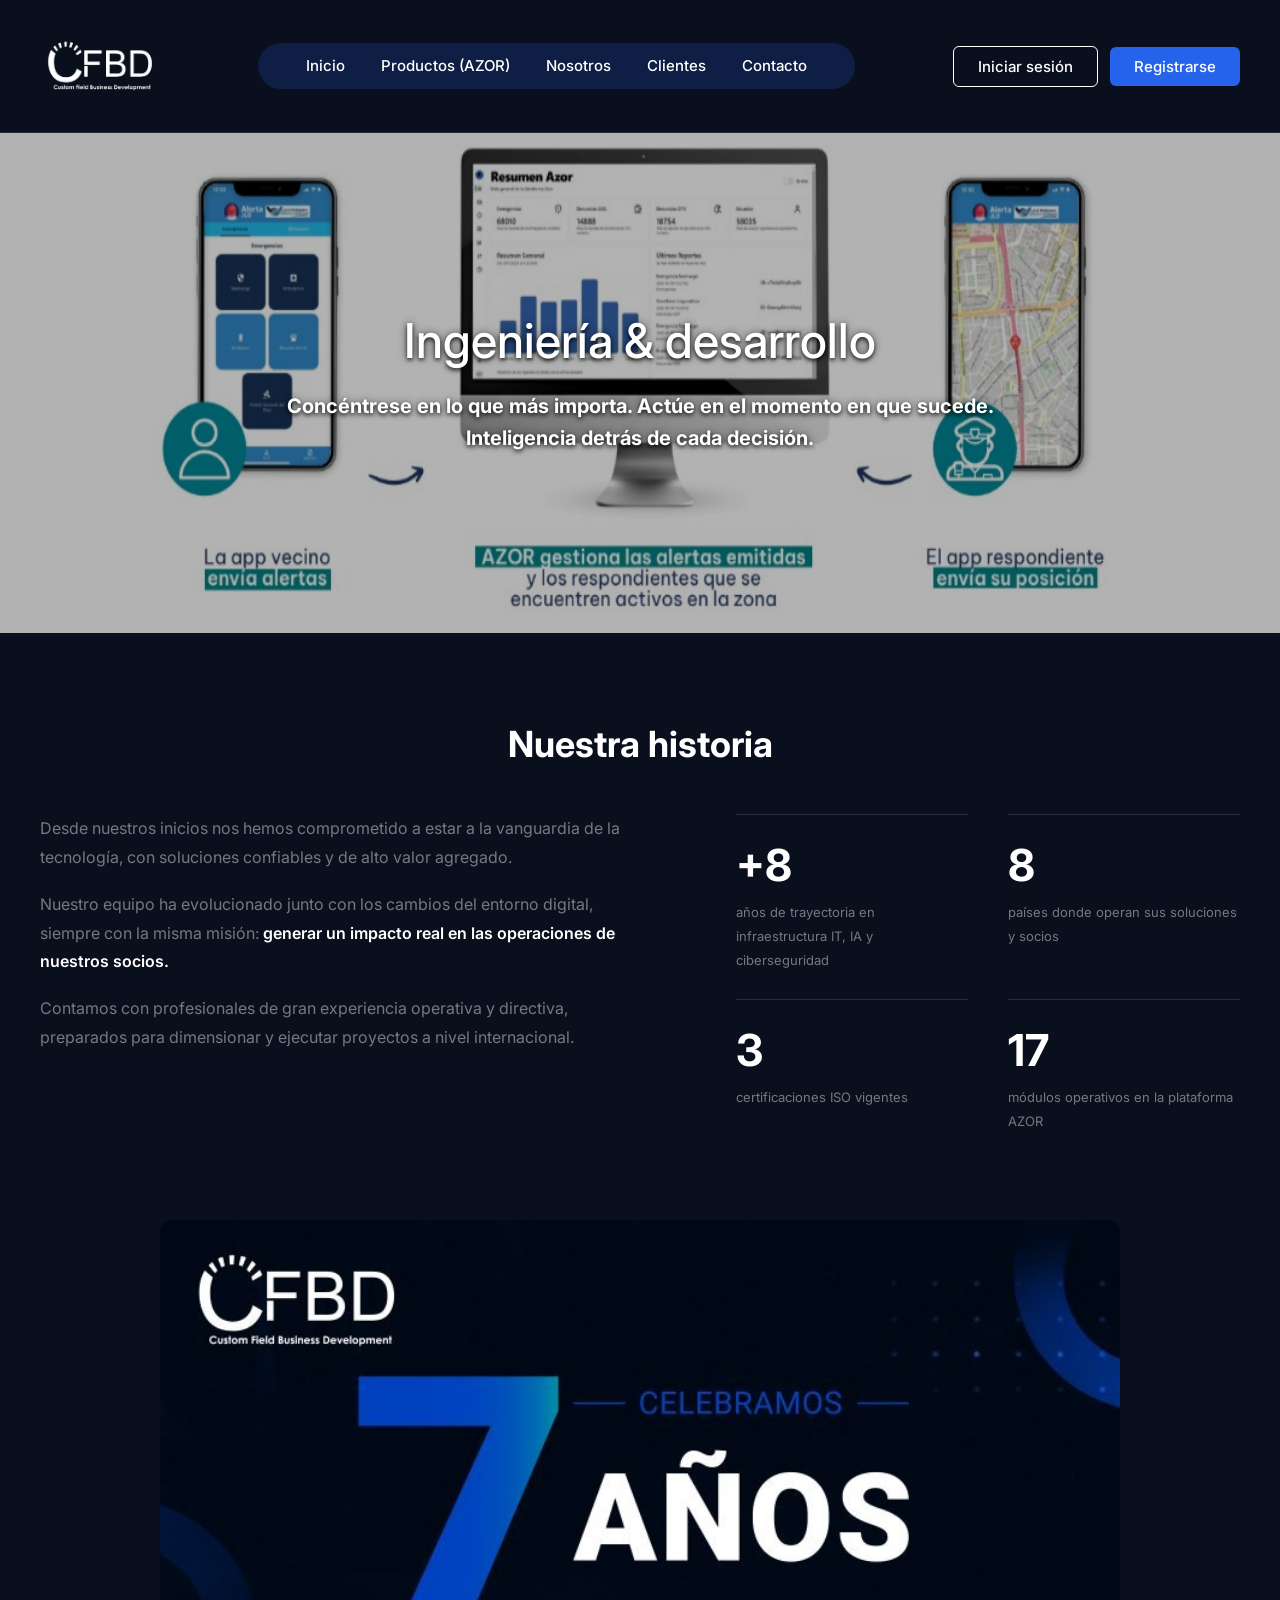
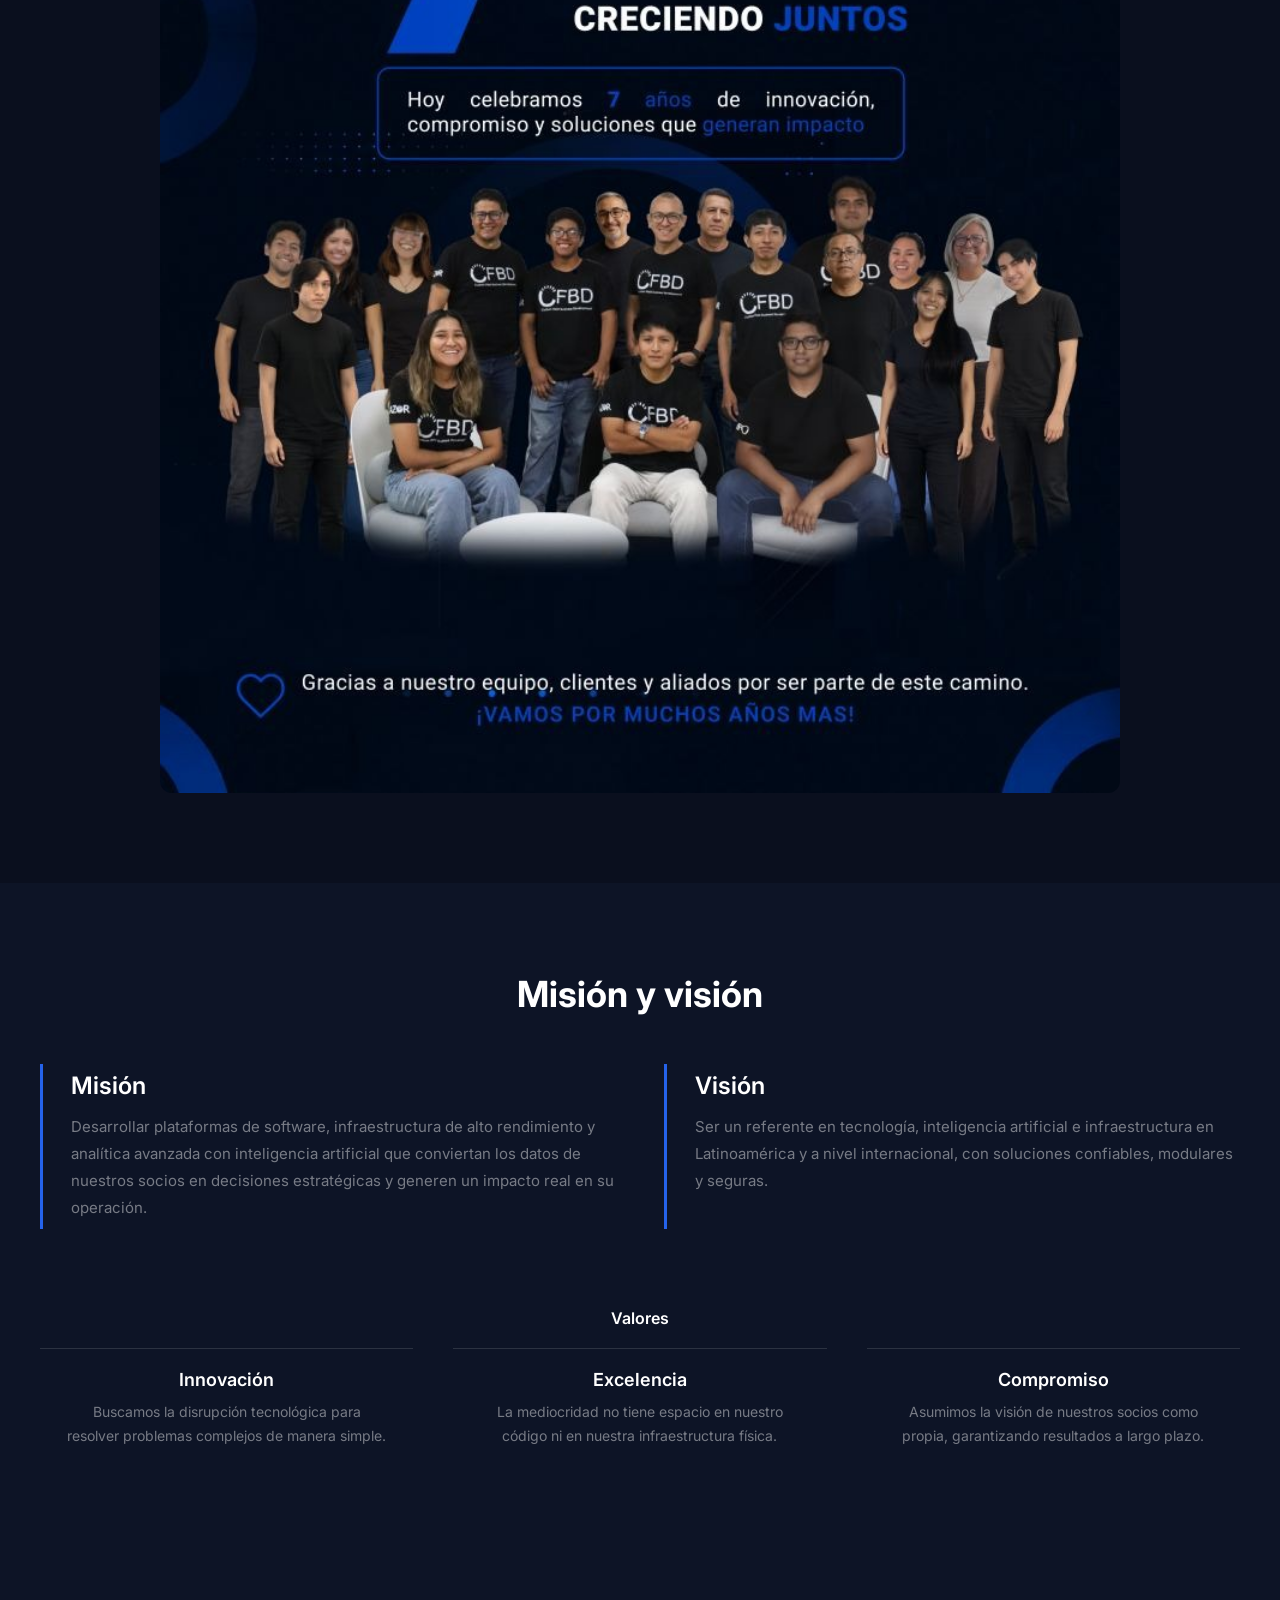
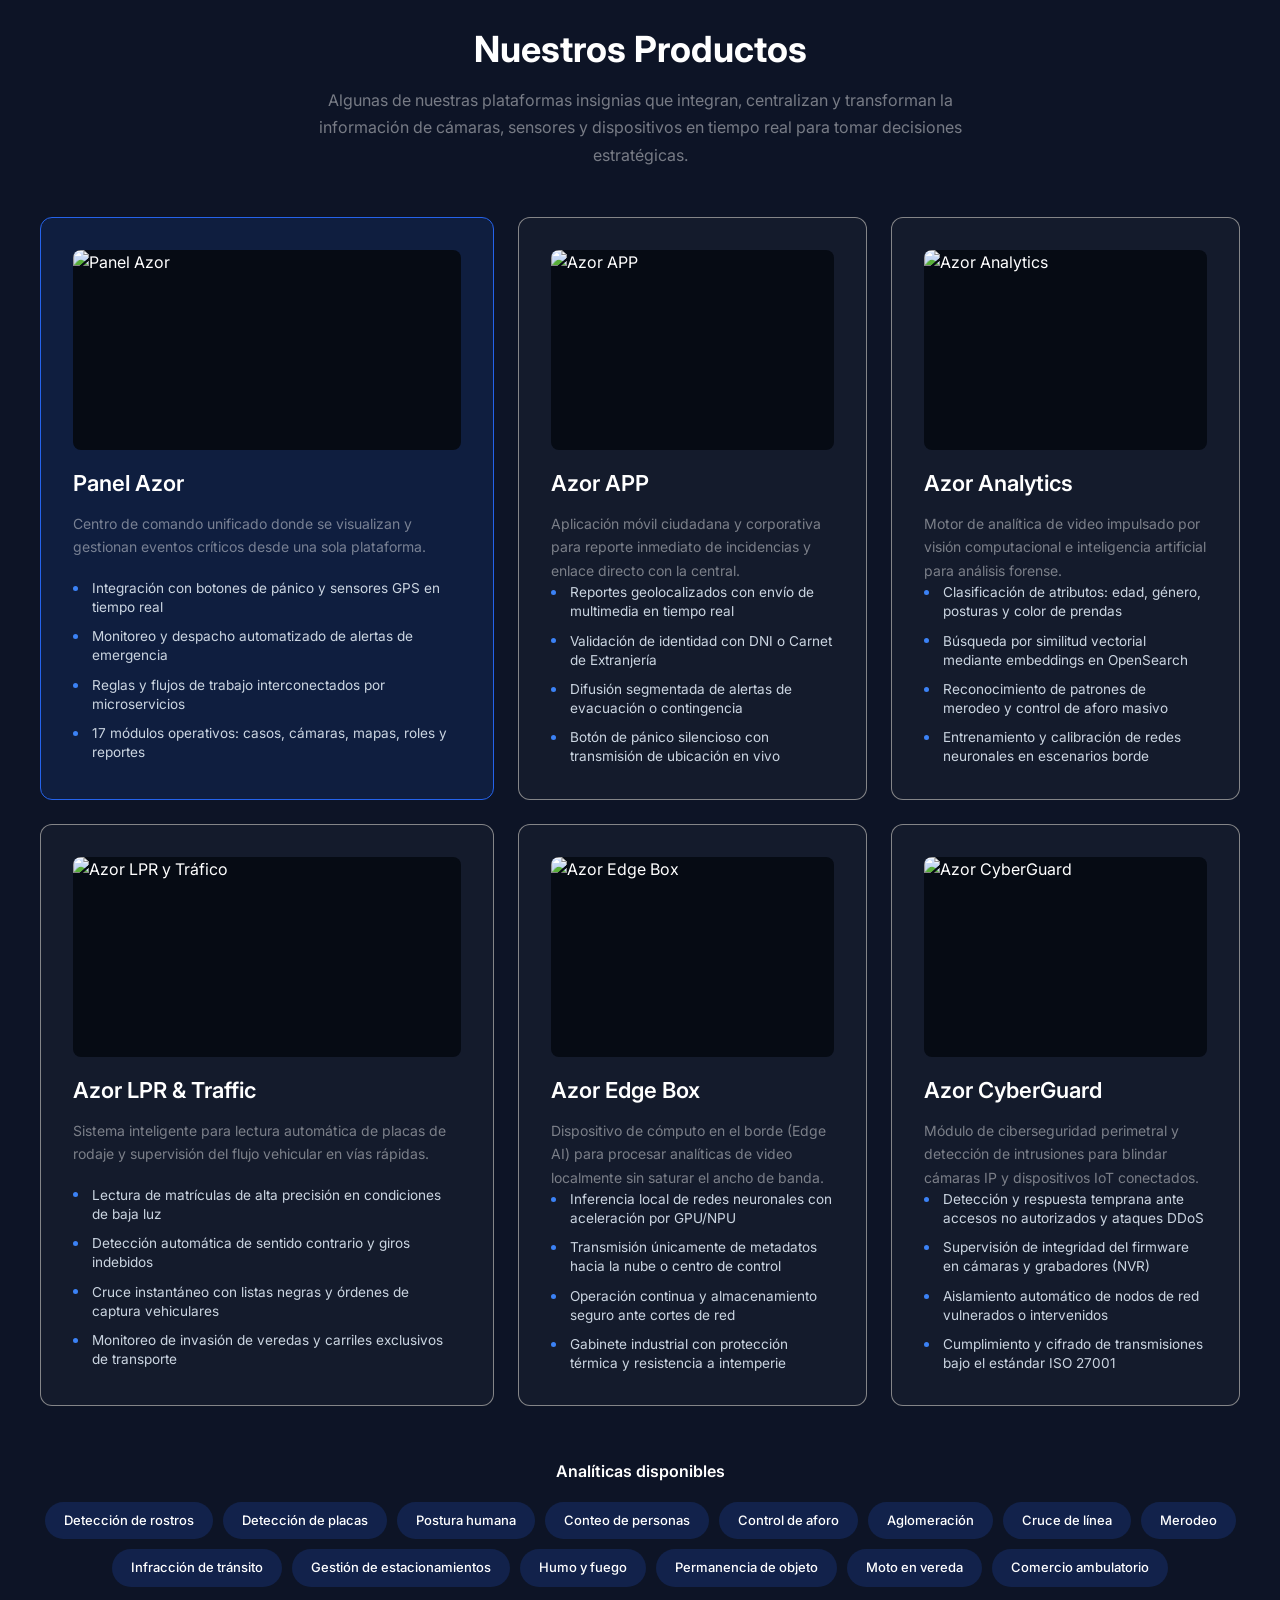
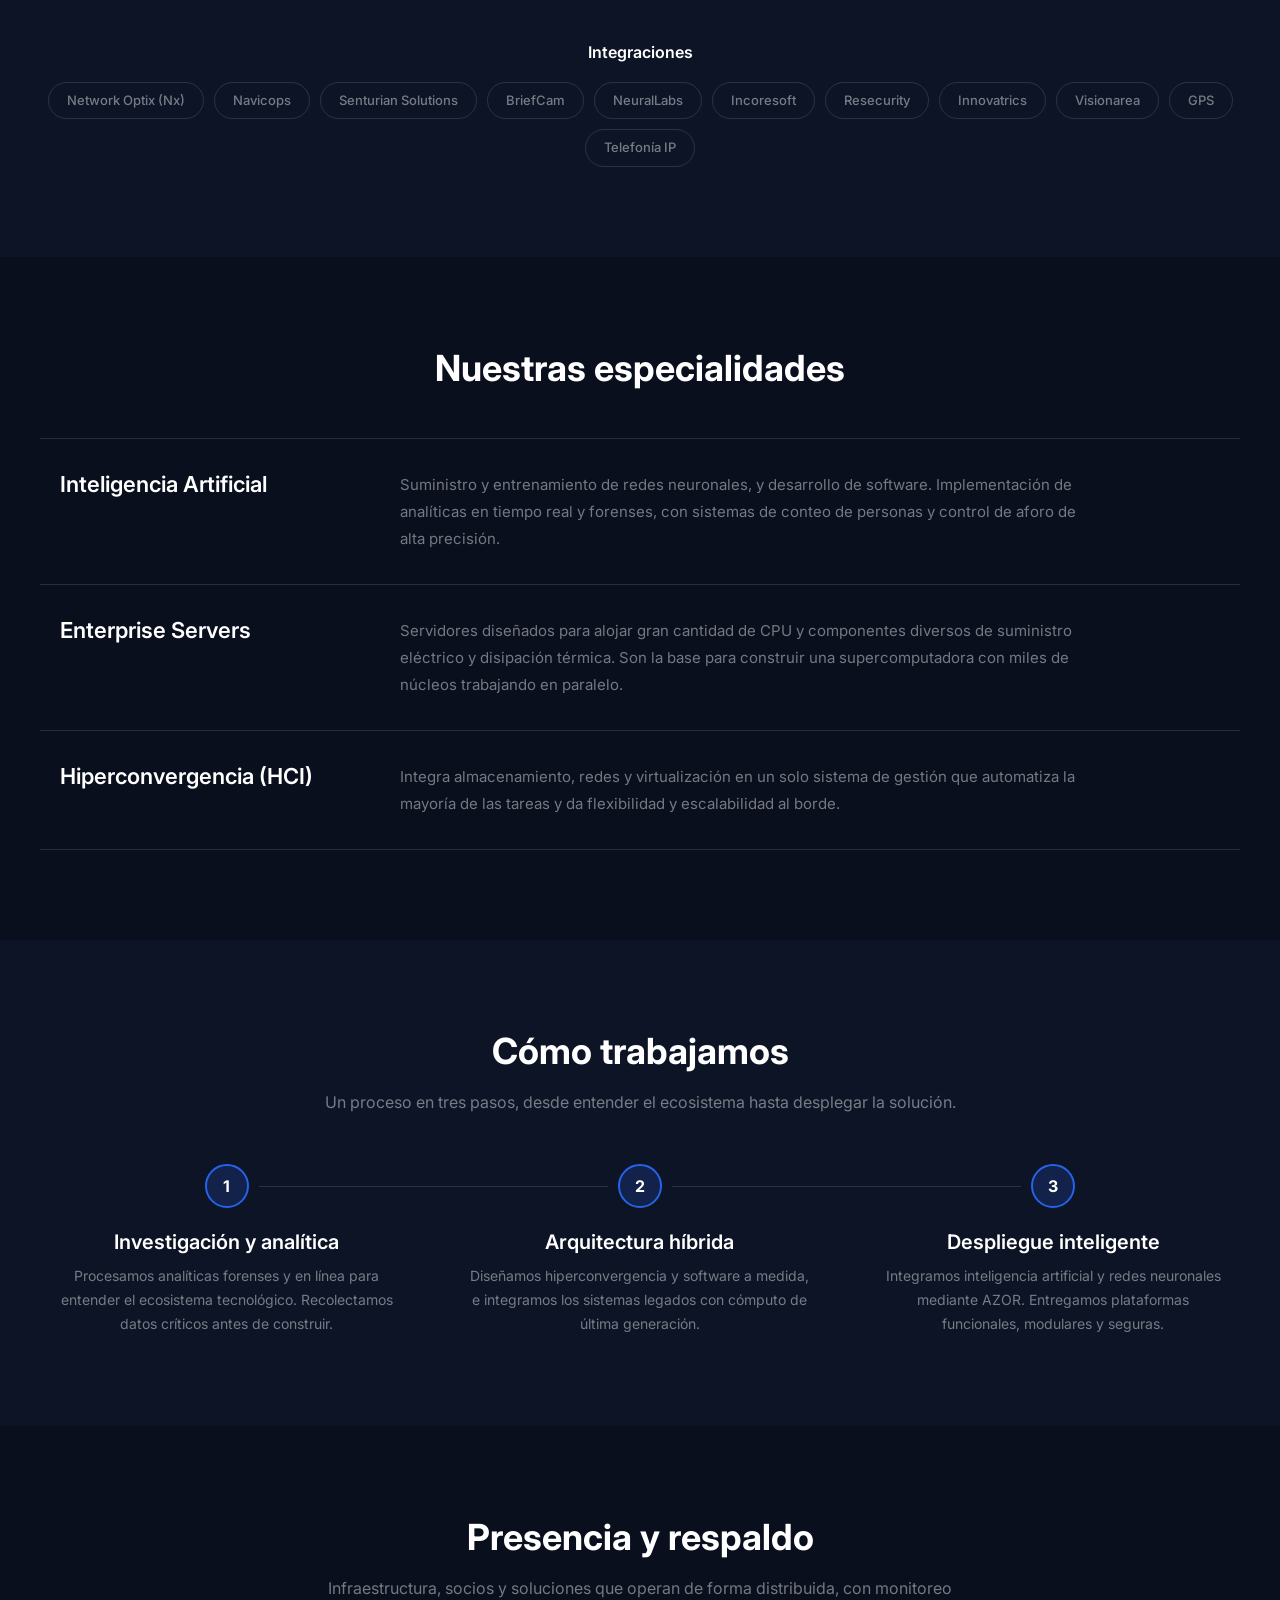
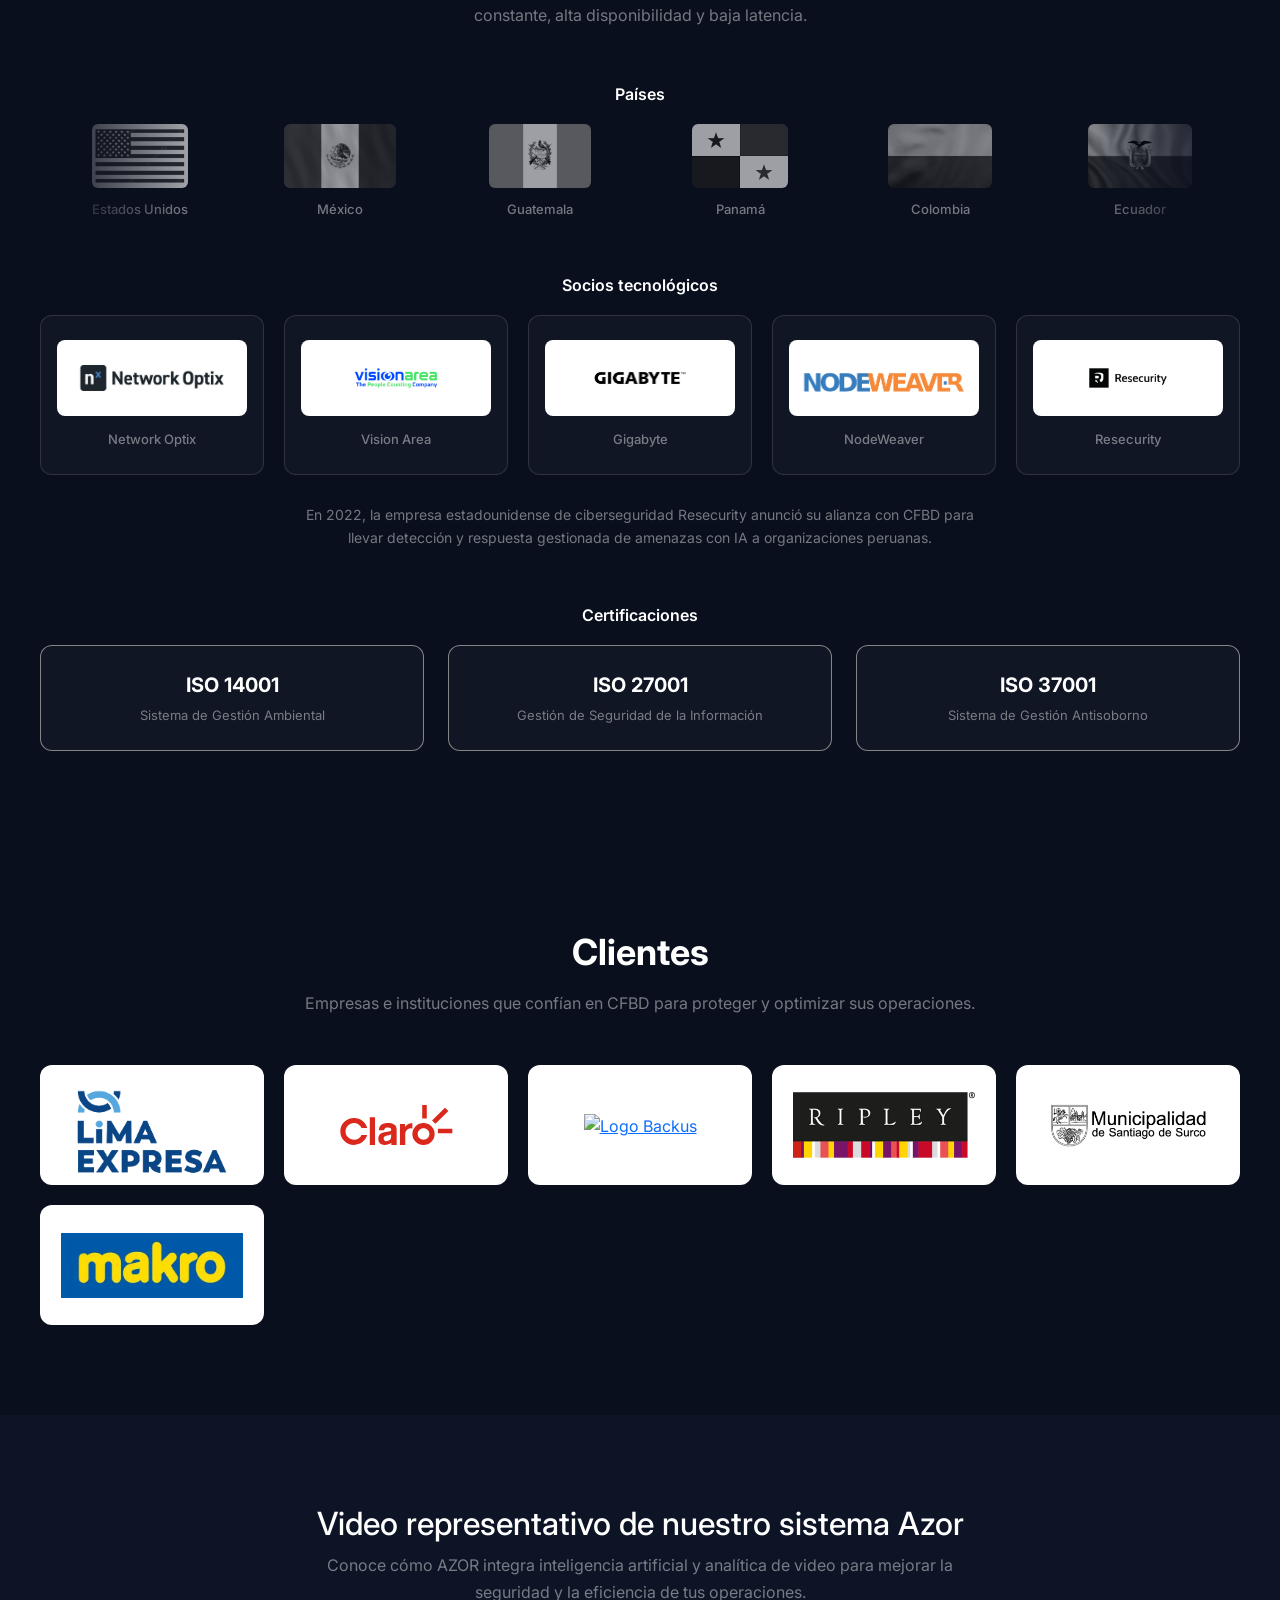
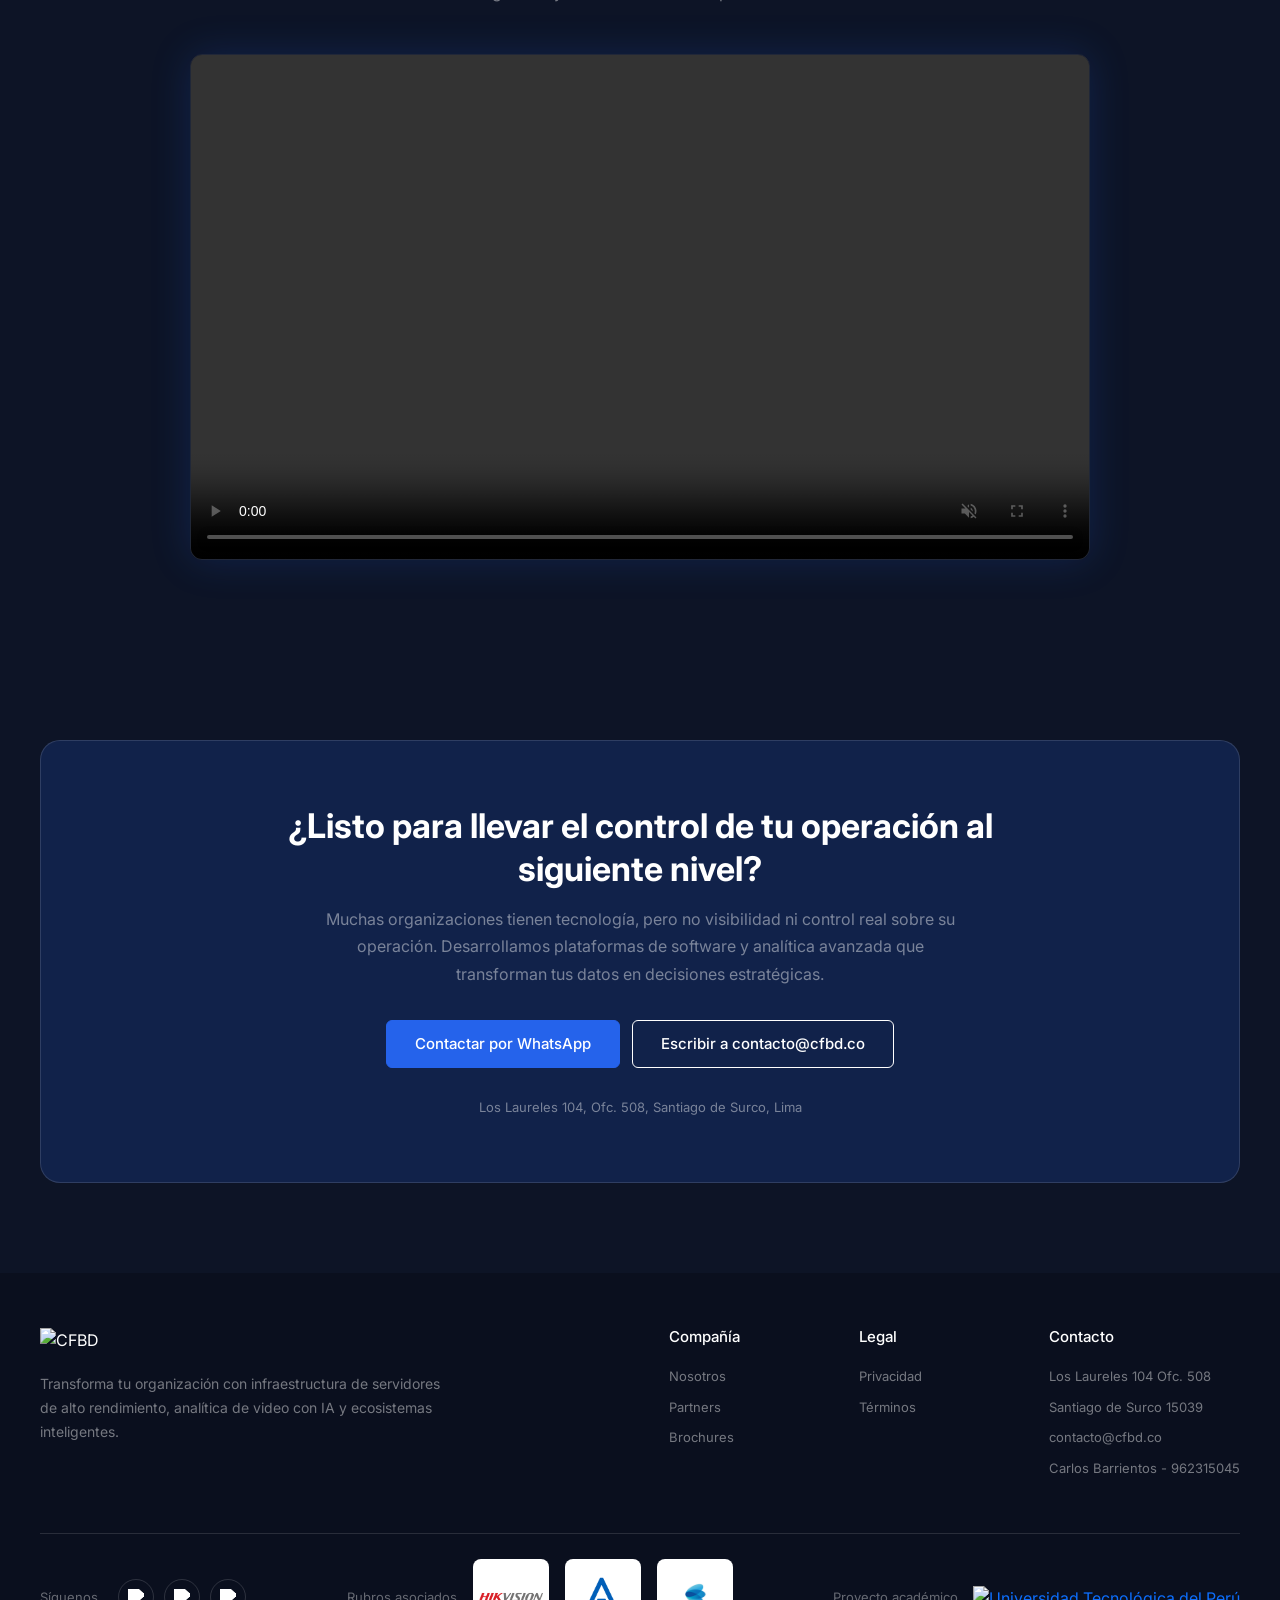
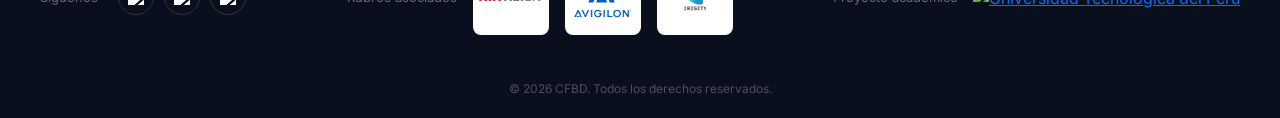
==== commit 085edd62: "creacion de nosotros.html se agrego el navbar y el slider" ====
--- a/HerramientasDesarrollo/index.html
+++ b/HerramientasDesarrollo/index.html
@@ -23,9 +23,9 @@
     </div>
 
     <div class="enlaces-nav">
-      <a href="#inicio">Inicio</a>
-      <a href="#productos">Productos (AZOR)</a>
-      <a href="#nosotros">Nosotros</a>
+      <a href="index.html">Inicio</a>
+      <a href="productos.html">Productos (AZOR)</a>
+      <a href="nosotros.html">Nosotros</a>
       <a href="#clientes">Clientes</a>
       <a href="#contacto">Contacto</a>
     </div>
--- a/HerramientasDesarrollo/main.css
+++ b/HerramientasDesarrollo/main.css
@@ -234,6 +234,11 @@
   text-align: center;
   width: 80%;
   max-width: 800px;
+  font-weight: bold;
+  /* Sombra múltiple para crear un contraste nítido con el fondo */
+  text-shadow: 
+    0 2px 4px rgba(0, 0, 0, 0.8), 
+    0 0 10px rgba(0, 0, 0, 0.5);
 }
 
 .texto-carousel h1 {
